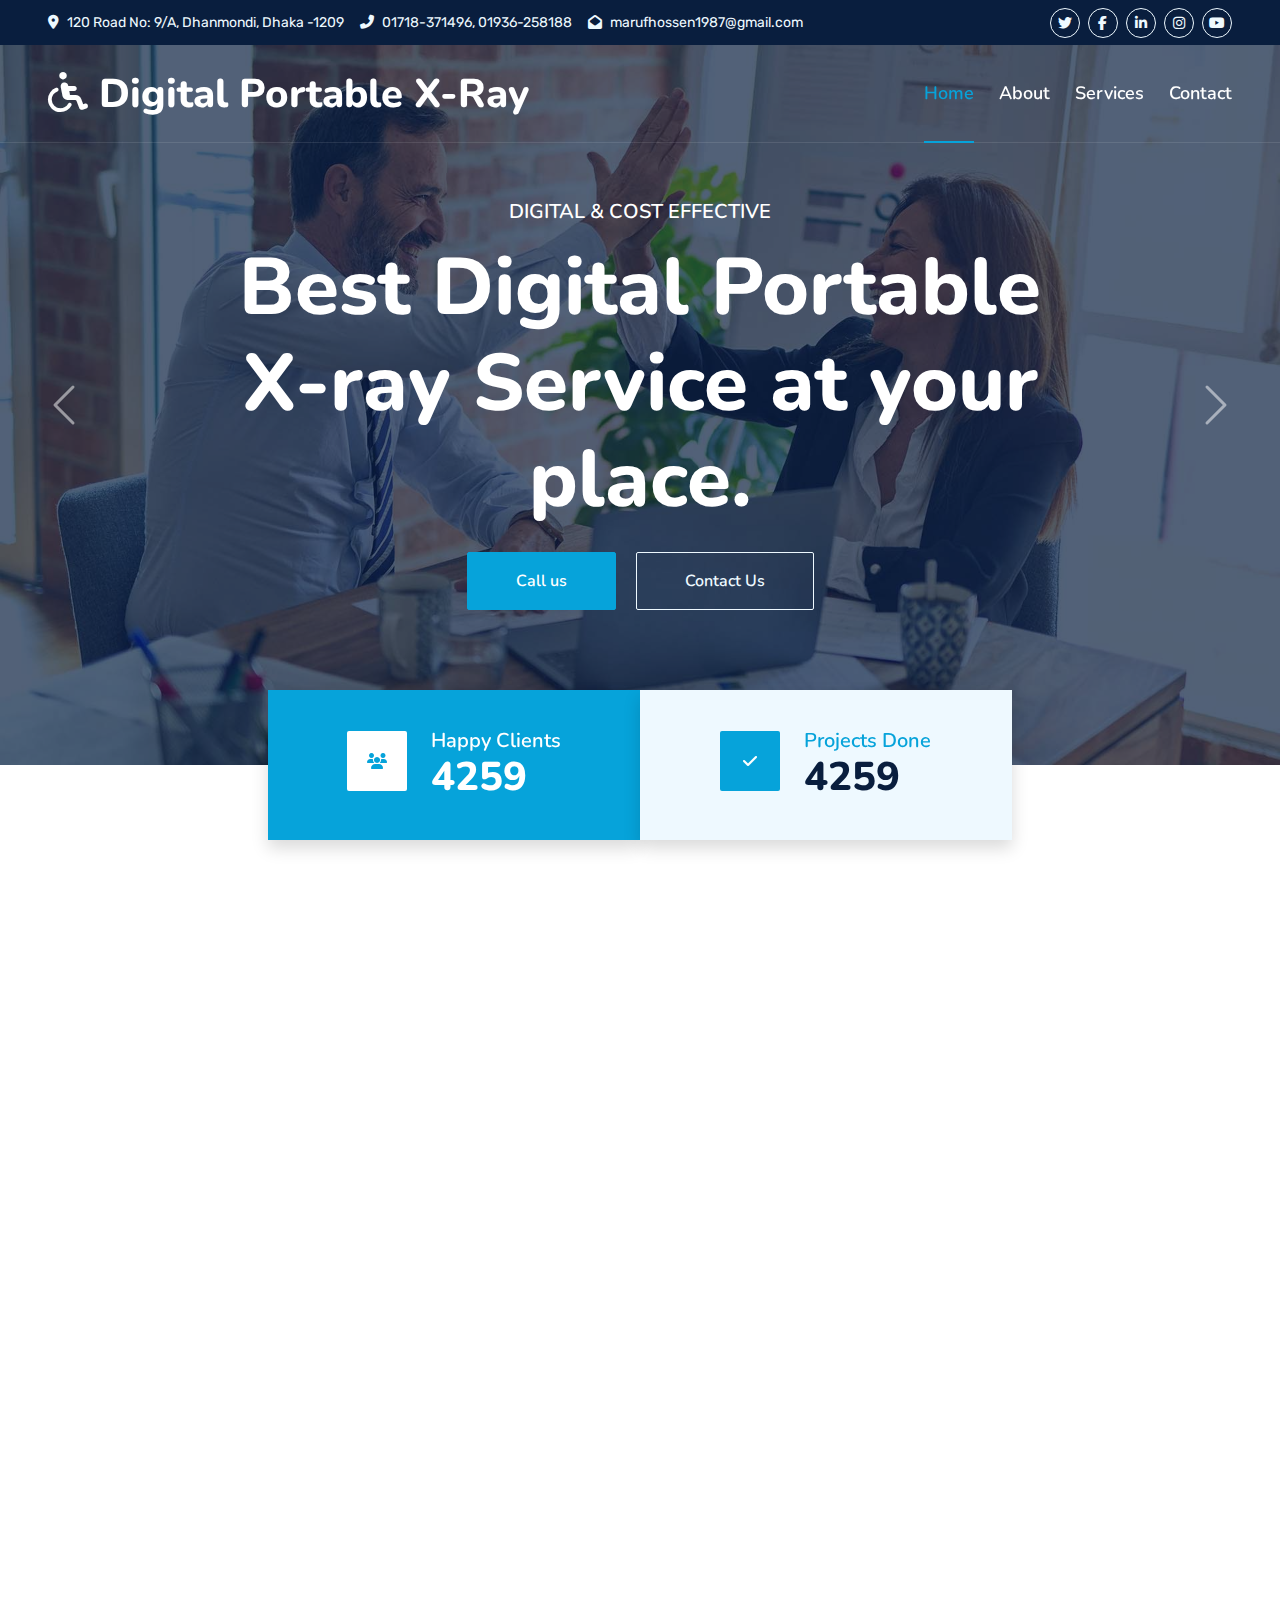
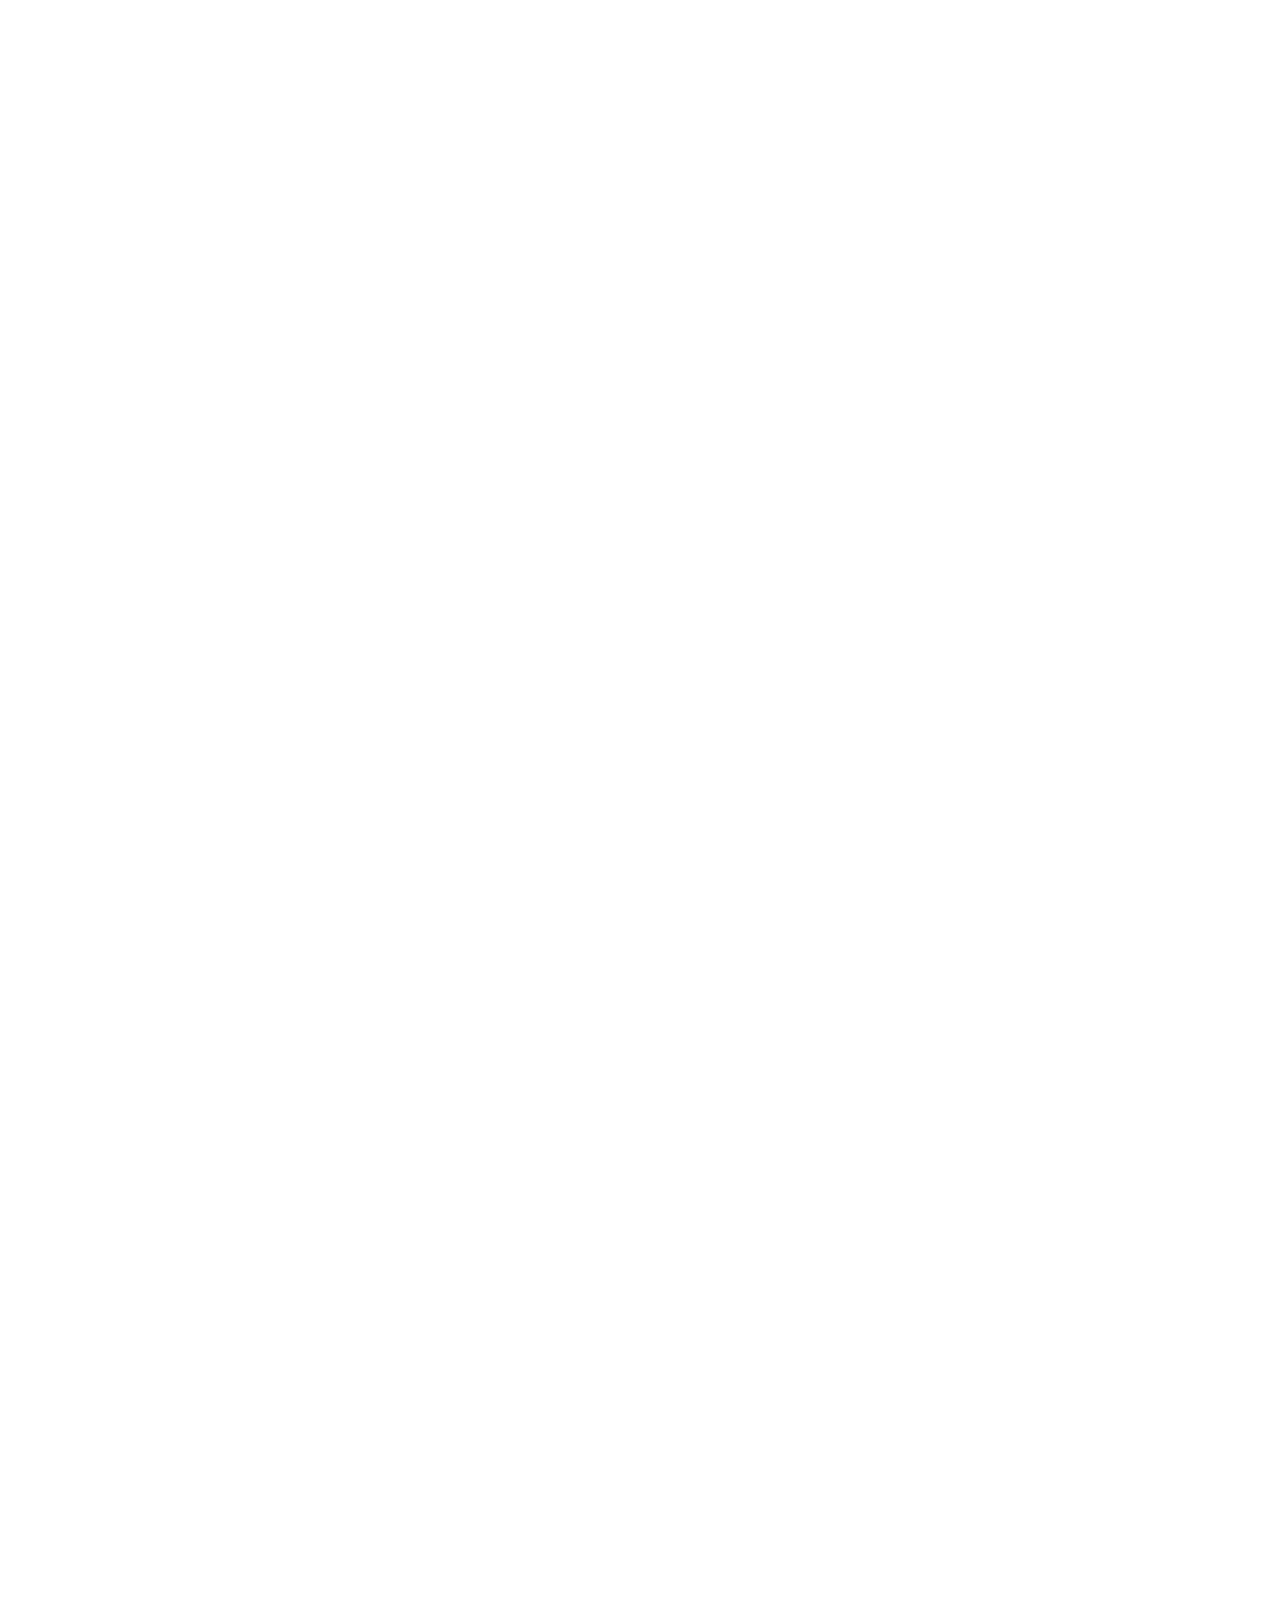
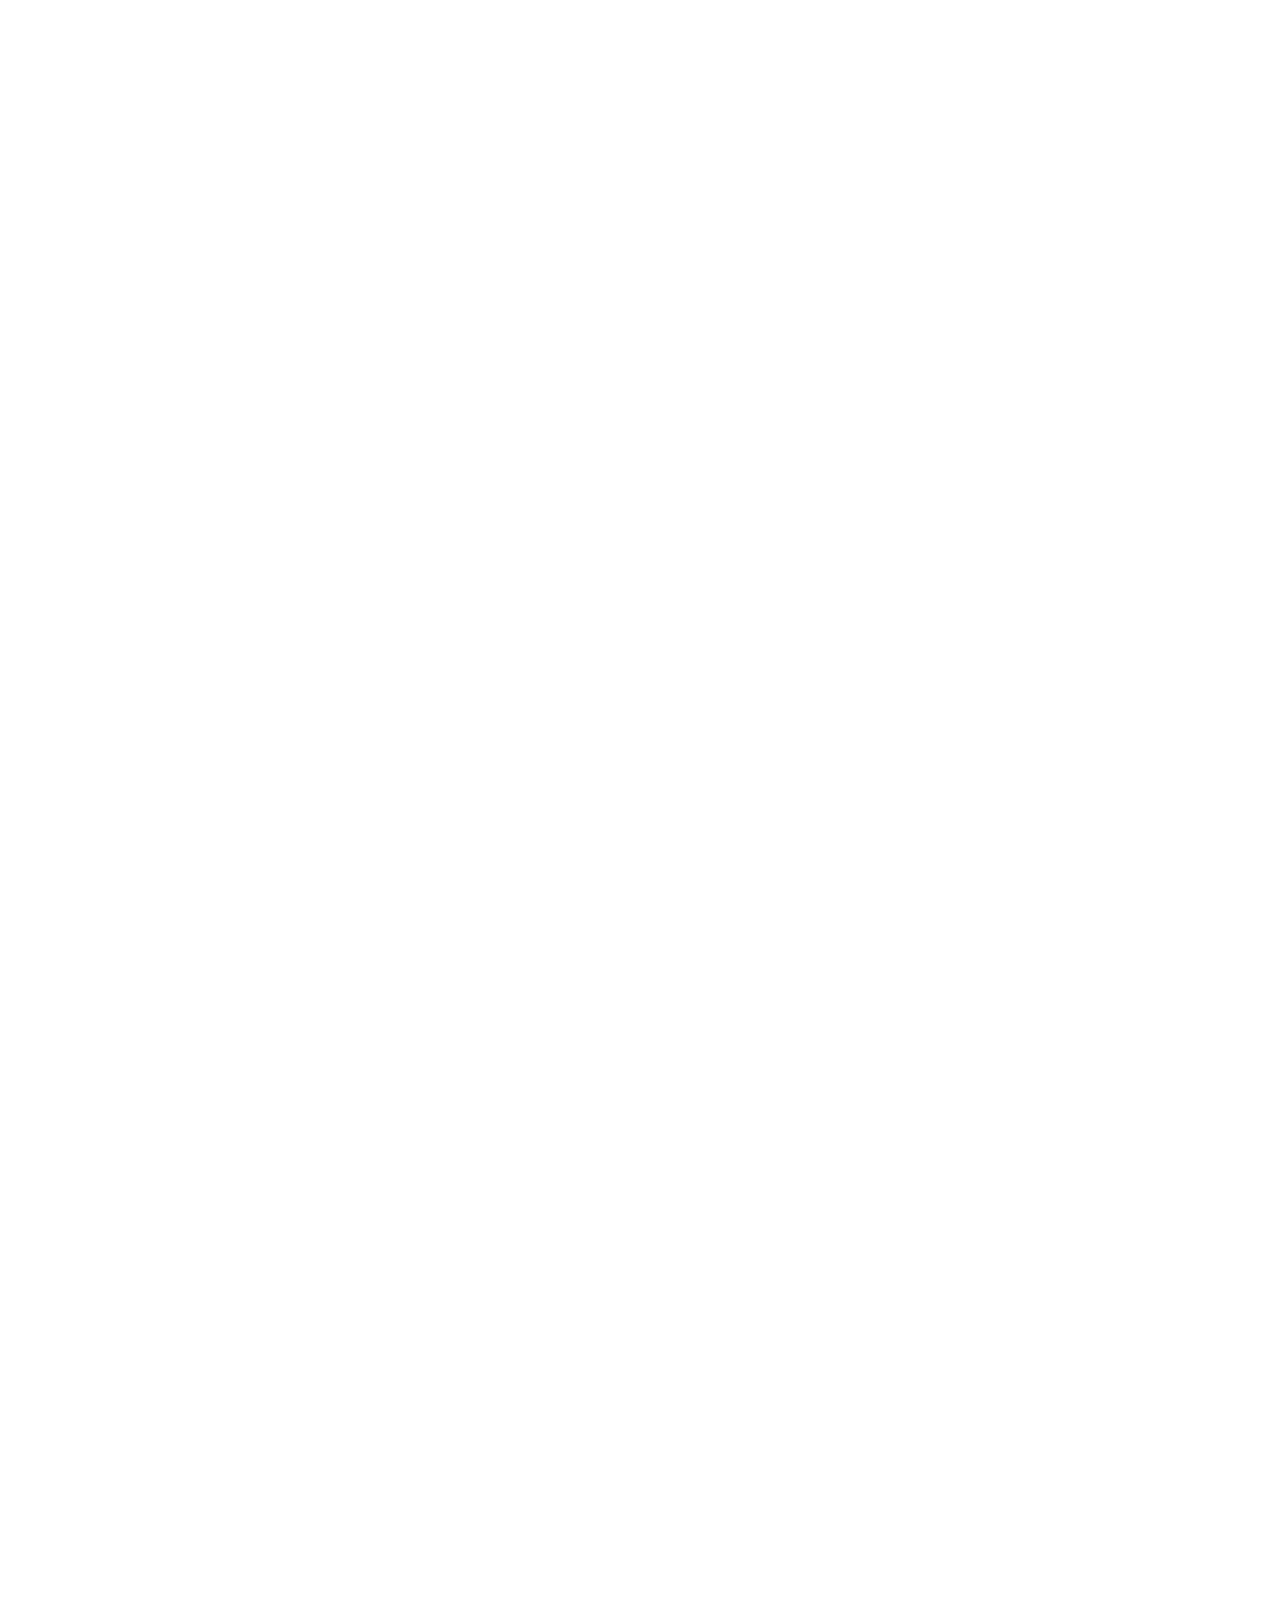
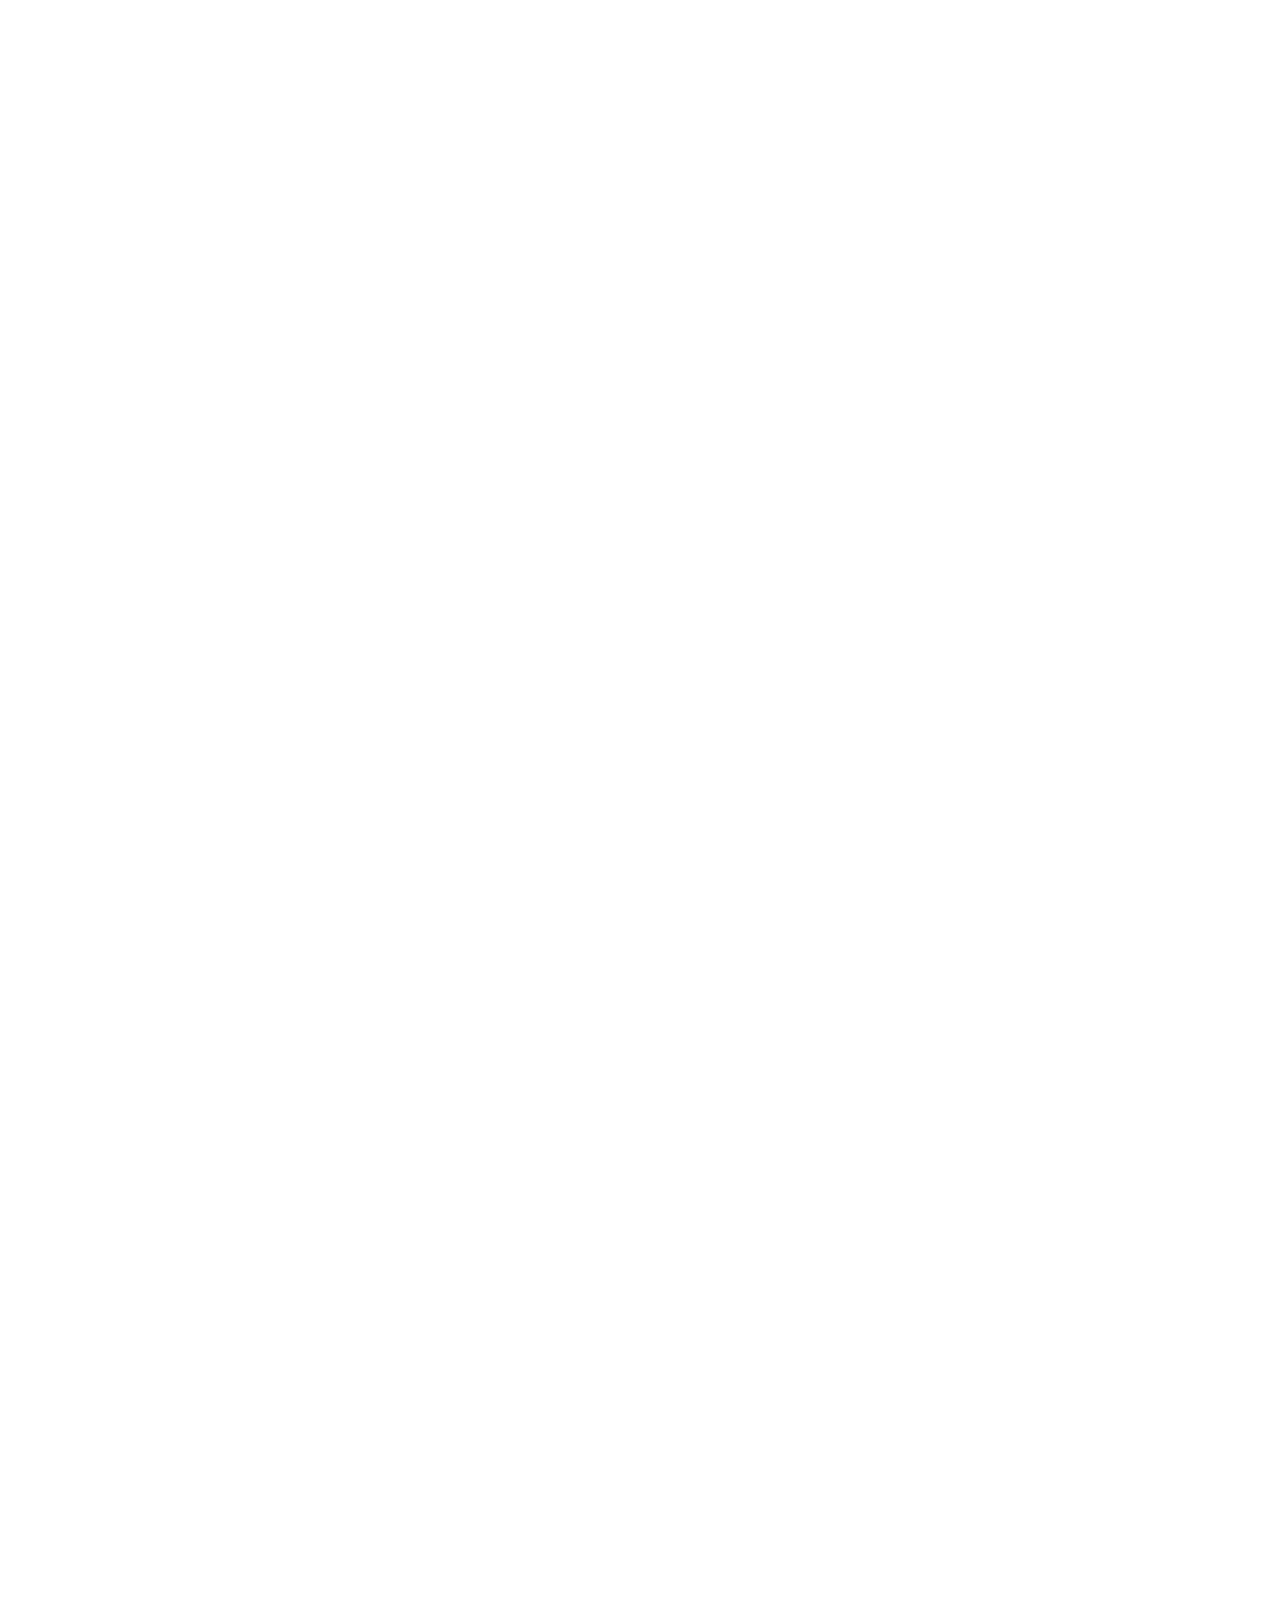
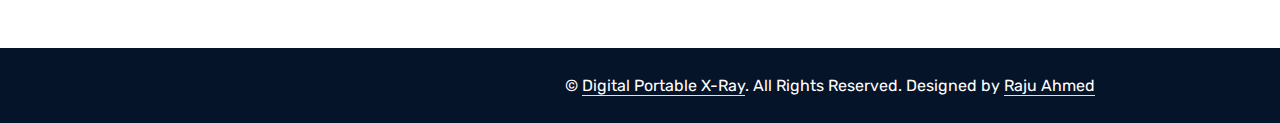
==== index.html @ fc2696f6 "home page done for first demo." ====
<!DOCTYPE html>
<html lang="en">

<head>
    <meta charset="utf-8">
    <title>Digital Portable X-Ray Service</title>
    <meta content="width=device-width, initial-scale=1.0" name="viewport">
    <meta content="keywords"
        name="Portable X-Ray, Digital Portable X-Ray, Portable x-ray dhaka, Portable X-Ray BD, Portable X-Ray Near Me, Mobile X-ray Services">
    <meta content="keywords" name="ECG Complete Home Services, X-ray Home Services, emergency x-ray service">
    <meta content="Portable X-Ray Service"
        name="We provide 24/7 all kind of x-ray, ecg and other home service at minimum cost all over dhaka including Dhaka medical college,Bangabandhu Sheikh Mujib Medical University Hospital (BSMMU) etc.">

    <!-- Favicon -->
    <link href="img/favicon.ico" rel="icon">

    <!-- Google Web Fonts -->
    <link rel="preconnect" href="https://fonts.googleapis.com">
    <link rel="preconnect" href="https://fonts.gstatic.com" crossorigin>
    <link
        href="https://fonts.googleapis.com/css2?family=Nunito:wght@400;600;700;800&family=Rubik:wght@400;500;600;700&display=swap"
        rel="stylesheet">

    <!-- Icon Font Stylesheet -->
    <link href="https://cdnjs.cloudflare.com/ajax/libs/font-awesome/6.3.0/css/all.min.css" rel="stylesheet">
    <link href="https://cdn.jsdelivr.net/npm/bootstrap-icons@1.4.1/font/bootstrap-icons.css" rel="stylesheet">

    <!-- Libraries Stylesheet -->
    <link href="lib/owlcarousel/assets/owl.carousel.min.css" rel="stylesheet">
    <link href="lib/animate/animate.min.css" rel="stylesheet">

    <!-- Customized Bootstrap Stylesheet -->
    <link href="css/bootstrap.min.css" rel="stylesheet">

    <!-- Template Stylesheet -->
    <link href="css/style.css" rel="stylesheet">
</head>

<body>
    <!-- Spinner Start -->
    <div id="spinner"
        class="show bg-white position-fixed translate-middle w-100 vh-100 top-50 start-50 d-flex align-items-center justify-content-center">
        <div class="spinner"></div>
    </div>
    <!-- Spinner End -->


    <!-- Topbar Start -->
    <div class="container-fluid bg-dark px-5 d-none d-lg-block">
        <div class="row gx-0">
            <div class="col-lg-8 text-center text-lg-start mb-2 mb-lg-0">
                <div class="d-inline-flex align-items-center" style="height: 45px;">
                    <small class="me-3 text-light"><i class="fa fa-map-marker-alt me-2"></i>120 Road No: 9/A, Dhanmondi,
                        Dhaka -1209</small>
                    <small class="me-3 text-light"><i class="fa fa-phone-alt me-2"></i>01718-371496,
                        01936-258188</small>
                    <small class="text-light"><i class="fa fa-envelope-open me-2"></i>marufhossen1987@gmail.com</small>
                </div>
            </div>
            <div class="col-lg-4 text-center text-lg-end">
                <div class="d-inline-flex align-items-center" style="height: 45px;">
                    <a class="btn btn-sm btn-outline-light btn-sm-square rounded-circle me-2" href=""><i
                            class="fab fa-twitter fw-normal"></i></a>
                    <a class="btn btn-sm btn-outline-light btn-sm-square rounded-circle me-2" href=""><i
                            class="fab fa-facebook-f fw-normal"></i></a>
                    <a class="btn btn-sm btn-outline-light btn-sm-square rounded-circle me-2" href=""><i
                            class="fab fa-linkedin-in fw-normal"></i></a>
                    <a class="btn btn-sm btn-outline-light btn-sm-square rounded-circle me-2" href=""><i
                            class="fab fa-instagram fw-normal"></i></a>
                    <a class="btn btn-sm btn-outline-light btn-sm-square rounded-circle" href=""><i
                            class="fab fa-youtube fw-normal"></i></a>
                </div>
            </div>
        </div>
    </div>
    <!-- Topbar End -->


    <!-- Navbar & Carousel Start -->
    <div class="container-fluid position-relative p-0">
        <nav class="navbar navbar-expand-lg navbar-dark px-5 py-3 py-lg-0">
            <a href="index.html" class="navbar-brand p-0">
                <h1 class="m-0"><i class="fa fa-wheelchair"></i> Digital Portable X-Ray</h1>
            </a>
            <button class="navbar-toggler" type="button" data-bs-toggle="collapse" data-bs-target="#navbarCollapse">
                <span class="fa fa-bars"></span>
            </button>
            <div class="collapse navbar-collapse" id="navbarCollapse">
                <div class="navbar-nav ms-auto py-0">
                    <a href="index.html" class="nav-item nav-link active">Home</a>
                    <a href="#" class="nav-item nav-link">About</a>
                    <a href="#" class="nav-item nav-link">Services</a>
                    <!-- <div class="nav-item dropdown">
                        <a href="#" class="nav-link dropdown-toggle" data-bs-toggle="dropdown">Blog</a>
                        <div class="dropdown-menu m-0">
                            <a href="blog.html" class="dropdown-item">Blog Grid</a>
                            <a href="detail.html" class="dropdown-item">Blog Detail</a>
                        </div>
                    </div> -->
                    <!-- <div class="nav-item dropdown">
                        <a href="#" class="nav-link dropdown-toggle" data-bs-toggle="dropdown">Pages</a>
                        <div class="dropdown-menu m-0">
                            <a href="price.html" class="dropdown-item">Pricing Plan</a>
                            <a href="feature.html" class="dropdown-item">Our features</a>
                            <a href="team.html" class="dropdown-item">Team Members</a>
                            <a href="testimonial.html" class="dropdown-item">Testimonial</a>
                            <a href="quote.html" class="dropdown-item">Free Quote</a>
                        </div>
                    </div> -->
                    <a href="#" class="nav-item nav-link">Contact</a>
                </div>
                <!-- <butaton type="button" class="btn text-primary ms-3" data-bs-toggle="modal" data-bs-target="#searchModal"><i class="fa fa-search"></i></butaton>
                <a href="https://htmlcodex.com/startup-company-website-template" class="btn btn-primary py-2 px-4 ms-3">Download Pro Version</a> -->
            </div>
        </nav>

        <div id="header-carousel" class="carousel slide carousel-fade" data-bs-ride="carousel">
            <div class="carousel-inner">
                <div class="carousel-item active">
                    <img class="w-100" src="img/carousel-1.jpg" alt="Image">
                    <div class="carousel-caption d-flex flex-column align-items-center justify-content-center">
                        <div class="p-3" style="max-width: 900px;">
                            <h5 class="text-white text-uppercase mb-3 animated slideInDown">Digital & Cost Effective
                            </h5>
                            <h1 class="display-1 text-white mb-md-4 animated zoomIn">Best Digital Portable X-ray Service
                                at your place.</h1>
                            <!-- <a href="quote.html" class="btn btn-primary py-md-3 px-md-5 me-3 animated slideInLeft">Call us</a>
                            <a href="contact.html" class="btn btn-outline-light py-md-3 px-md-5 animated slideInRight">Contact Us</a> -->
                            <a href="" class="btn btn-primary py-md-3 px-md-5 me-3 animated slideInLeft">Call us</a>
                            <a href="" class="btn btn-outline-light py-md-3 px-md-5 animated slideInRight">Contact Us</a>
                        </div>
                    </div>
                </div>
                <div class="carousel-item">
                    <img class="w-100" src="img/carousel-2.jpg" alt="Image">
                    <div class="carousel-caption d-flex flex-column align-items-center justify-content-center">
                        <div class="p-3" style="max-width: 900px;">
                            <h5 class="text-white text-uppercase mb-3 animated slideInDown">Time & Accuracy</h5>
                            <h1 class="display-1 text-white mb-md-4 animated zoomIn">We've latest machines in our lab.
                            </h1>
                            <!-- <a href="quote.html" class="btn btn-primary py-md-3 px-md-5 me-3 animated slideInLeft">Call Us</a>
                            <a href="contact.html" class="btn btn-outline-light py-md-3 px-md-5 animated slideInRight">Contact Us</a> -->
                            <a href="" class="btn btn-primary py-md-3 px-md-5 me-3 animated slideInLeft">Call Us</a>
                            <a href="" class="btn btn-outline-light py-md-3 px-md-5 animated slideInRight">Contact Us</a>
                        </div>
                    </div>
                </div>
            </div>
            <button class="carousel-control-prev" type="button" data-bs-target="#header-carousel" data-bs-slide="prev">
                <span class="carousel-control-prev-icon" aria-hidden="true"></span>
                <span class="visually-hidden">Previous</span>
            </button>
            <button class="carousel-control-next" type="button" data-bs-target="#header-carousel" data-bs-slide="next">
                <span class="carousel-control-next-icon" aria-hidden="true"></span>
                <span class="visually-hidden">Next</span>
            </button>
        </div>
    </div>
    <!-- Navbar & Carousel End -->


    <!-- Full Screen Search Start -->
    <div class="modal fade" id="searchModal" tabindex="-1">
        <div class="modal-dialog modal-fullscreen">
            <div class="modal-content" style="background: rgba(9, 30, 62, .7);">
                <div class="modal-header border-0">
                    <button type="button" class="btn bg-white btn-close" data-bs-dismiss="modal"
                        aria-label="Close"></button>
                </div>
                <div class="modal-body d-flex align-items-center justify-content-center">
                    <div class="input-group" style="max-width: 600px;">
                        <input type="text" class="form-control bg-transparent border-primary p-3"
                            placeholder="Type search keyword">
                        <button class="btn btn-primary px-4"><i class="bi bi-search"></i></button>
                    </div>
                </div>
            </div>
        </div>
    </div>
    <!-- Full Screen Search End -->


    <!-- Facts Start -->
    <div class="container-fluid facts py-5 pt-lg-0">
        <div class="container py-5 pt-lg-0">
            <div class="row gx-0">
                <div class="col-lg-2"></div>
                <div class="col-lg-4 wow zoomIn" data-wow-delay="0.1s">
                    <div class="bg-primary shadow d-flex align-items-center justify-content-center p-4"
                        style="height: 150px;">
                        <div class="bg-white d-flex align-items-center justify-content-center rounded mb-2"
                            style="width: 60px; height: 60px;">
                            <i class="fa fa-users text-primary"></i>
                        </div>
                        <div class="ps-4">
                            <h5 class="text-white mb-0">Happy Clients</h5>
                            <h1 class="text-white mb-0" data-toggle="counter-up">12345</h1>
                        </div>
                    </div>
                </div>
                <div class="col-lg-4 wow zoomIn" data-wow-delay="0.3s">
                    <div class="bg-light shadow d-flex align-items-center justify-content-center p-4"
                        style="height: 150px;">
                        <div class="bg-primary d-flex align-items-center justify-content-center rounded mb-2"
                            style="width: 60px; height: 60px;">
                            <i class="fa fa-check text-white"></i>
                        </div>
                        <div class="ps-4">
                            <h5 class="text-primary mb-0">Projects Done</h5>
                            <h1 class="mb-0" data-toggle="counter-up">12345</h1>
                        </div>
                    </div>
                </div>
                <!-- <div class="col-lg-4 wow zoomIn" data-wow-delay="0.6s">
                    <div class="bg-primary shadow d-flex align-items-center justify-content-center p-4"
                        style="height: 150px;">
                        <div class="bg-white d-flex align-items-center justify-content-center rounded mb-2"
                            style="width: 60px; height: 60px;">
                            <i class="fa fa-award text-primary"></i>
                        </div>
                        <div class="ps-4">
                            <h5 class="text-white mb-0">Win Awards</h5>
                            <h1 class="text-white mb-0" data-toggle="counter-up">12345</h1>
                        </div>
                    </div>
                </div> -->
            </div>
        </div>
    </div>
    <!-- Facts Start -->


    <!-- About Start -->
    <div class="container-fluid py-5 wow fadeInUp" data-wow-delay="0.1s">
        <div class="container py-5">
            <div class="row g-5">
                <div class="col-lg-7">
                    <div class="section-title position-relative pb-3 mb-5">
                        <h5 class="fw-bold text-primary text-uppercase">About Us</h5>
                        <h1 class="mb-0">The Best Portable X-Ray Service Provider With 10 Years of Experience</h1>
                    </div>
                    <p class="mb-4">Tempor erat elitr rebum at clita. Diam dolor diam ipsum et tempor sit. Aliqu diam
                        amet diam et eos labore. Clita erat ipsum et lorem et sit, sed stet no labore lorem sit. Sanctus
                        clita duo justo et tempor eirmod magna dolore erat amet</p>
                    <div class="row g-0 mb-3">
                        <div class="col-sm-6 wow zoomIn" data-wow-delay="0.2s">
                            <h5 class="mb-3"><i class="fa fa-check text-primary me-3"></i>Latest & Digital Machines</h5>
                            <h5 class="mb-3"><i class="fa fa-check text-primary me-3"></i>Professional & Qualified Staff
                            </h5>
                        </div>
                        <div class="col-sm-6 wow zoomIn" data-wow-delay="0.4s">
                            <h5 class="mb-3"><i class="fa fa-check text-primary me-3"></i>24/7 Support</h5>
                            <h5 class="mb-3"><i class="fa fa-check text-primary me-3"></i>Fair Prices</h5>
                        </div>
                    </div>
                    <div class="d-flex align-items-center mb-4 wow fadeIn" data-wow-delay="0.6s">
                        <div class="bg-primary d-flex align-items-center justify-content-center rounded"
                            style="width: 60px; height: 60px;">
                            <i class="fa fa-phone-alt text-white"></i>
                        </div>
                        <div class="ps-4">
                            <h5 class="mb-2">Call to ask any question</h5>
                            <h4 class="text-primary mb-0">+012 345 6789</h4>
                        </div>
                    </div>
                    <!-- <a href="quote.html" class="btn btn-primary py-3 px-5 mt-3 wow zoomIn" data-wow-delay="0.9s">Request
                        A Quote</a> -->
                </div>
                <div class="col-lg-5" style="min-height: 500px;">
                    <div class="position-relative h-100">
                        <img class="position-absolute w-100 h-100 rounded wow zoomIn" data-wow-delay="0.9s" src="img/about.jpg" style="object-fit: cover;">
                    </div>
                </div>
            </div>
        </div>
    </div>
    <!-- About End -->


    <!-- Features Start -->
    <div class="container-fluid py-5 wow fadeInUp" data-wow-delay="0.1s">
        <div class="container py-5">
            <div class="section-title text-center position-relative pb-3 mb-5 mx-auto" style="max-width: 600px;">
                <h5 class="fw-bold text-primary text-uppercase">Why Choose Us</h5>
                <h1 class="mb-0">We Are Here to Provide Portable X-Ray Service at Your Place.</h1>
            </div>
            <div class="row g-5">
                <div class="col-lg-4">
                    <div class="row g-5">
                        <div class="col-12 wow zoomIn" data-wow-delay="0.2s">
                            <div class="bg-primary rounded d-flex align-items-center justify-content-center mb-3"
                                style="width: 60px; height: 60px;">
                                <i class="fa-solid fa-microscope text-white"></i>
                            </div>
                            <h4>Own Lab</h4>
                            <p class="mb-0">Magna sea eos sit dolor, ipsum amet lorem diam dolor eos et diam dolor</p>
                        </div>
                        <div class="col-12 wow zoomIn" data-wow-delay="0.6s">
                            <div class="bg-primary rounded d-flex align-items-center justify-content-center mb-3"
                                style="width: 60px; height: 60px;">
                                <i class="fa fa-award text-white"></i>
                            </div>
                            <h4>Experience</h4>
                            <p class="mb-0">Magna sea eos sit dolor, ipsum amet lorem diam dolor eos et diam dolor</p>
                        </div>
                    </div>
                </div>
                <div class="col-lg-4  wow zoomIn" data-wow-delay="0.9s" style="min-height: 350px;">
                    <div class="position-relative h-100">
                        <img class="position-absolute w-100 h-100 rounded wow zoomIn" data-wow-delay="0.1s"
                            src="img/feature.jpg" style="object-fit: cover;">
                    </div>
                </div>
                <div class="col-lg-4">
                    <div class="row g-5">
                        <div class="col-12 wow zoomIn" data-wow-delay="0.4s">
                            <div class="bg-primary rounded d-flex align-items-center justify-content-center mb-3"
                                style="width: 60px; height: 60px;">
                                <i class="fa fa-users-cog text-white"></i>
                            </div>
                            <h4>Professional Staff</h4>
                            <p class="mb-0">Magna sea eos sit dolor, ipsum amet lorem diam dolor eos et diam dolor</p>
                        </div>
                        <div class="col-12 wow zoomIn" data-wow-delay="0.8s">
                            <div class="bg-primary rounded d-flex align-items-center justify-content-center mb-3"
                                style="width: 60px; height: 60px;">
                                <i class="fa fa-phone-alt text-white"></i>
                            </div>
                            <h4>24/7 Support</h4>
                            <p class="mb-0">Magna sea eos sit dolor, ipsum amet lorem diam dolor eos et diam dolor</p>
                        </div>
                    </div>
                </div>
            </div>
        </div>
    </div>
    <!-- Features Start -->


    <!-- Service Start -->
    <div class="container-fluid py-5 wow fadeInUp" data-wow-delay="0.1s">
        <div class="container py-5">
            <div class="section-title text-center position-relative pb-3 mb-5 mx-auto" style="max-width: 600px;">
                <h5 class="fw-bold text-primary text-uppercase">Our Services</h5>
                <h1 class="mb-0">We Porvide all Kind of X-Ray, ECG & Other Related Service All Over Dhaka.</h1>
            </div>
            <div class="row g-5">
                <div class="col-lg-4 col-md-6 wow zoomIn" data-wow-delay="0.3s">
                    <div
                        class="service-item bg-light rounded d-flex flex-column align-items-center justify-content-center text-center">
                        <div class="service-icon">
                            <i class="fa-solid fa-x-ray text-white"></i>
                        </div>
                        <h4 class="mb-3">Portable X-Ray</h4>
                        <p class="m-0">Amet justo dolor lorem kasd amet magna sea stet eos vero lorem ipsum dolore sed
                        </p>
                        <a class="btn btn-lg btn-primary rounded" href="">
                            <i class="bi bi-arrow-right"></i>
                        </a>
                    </div>
                </div>
                <div class="col-lg-4 col-md-6 wow zoomIn" data-wow-delay="0.6s">
                    <div
                        class="service-item bg-light rounded d-flex flex-column align-items-center justify-content-center text-center">
                        <div class="service-icon">
                            <i class="fa-solid fa-chart-line text-white"></i>
                        </div>
                        <h4 class="mb-3">ECG</h4>
                        <p class="m-0">Amet justo dolor lorem kasd amet magna sea stet eos vero lorem ipsum dolore sed
                        </p>
                        <a class="btn btn-lg btn-primary rounded" href="">
                            <i class="bi bi-arrow-right"></i>
                        </a>
                    </div>
                </div>
                <div class="col-lg-4 col-md-6 wow zoomIn" data-wow-delay="0.9s">
                    <div
                        class="service-item bg-light rounded d-flex flex-column align-items-center justify-content-center text-center">
                        <div class="service-icon">
                            <i class="fa-solid fa-microscope text-white"></i>
                        </div>
                        <h4 class="mb-3">Blood Test</h4>
                        <p class="m-0">Amet justo dolor lorem kasd amet magna sea stet eos vero lorem ipsum dolore sed
                        </p>
                        <a class="btn btn-lg btn-primary rounded" href="">
                            <i class="bi bi-arrow-right"></i>
                        </a>
                    </div>
                </div>
                <div class="col-lg-4 col-md-6 wow zoomIn" data-wow-delay="0.3s">
                    <div
                        class="service-item bg-light rounded d-flex flex-column align-items-center justify-content-center text-center">
                        <div class="service-icon">
                            <i class="fab fa-android text-white"></i>
                        </div>
                        <h4 class="mb-3">Test 1</h4>
                        <p class="m-0">Amet justo dolor lorem kasd amet magna sea stet eos vero lorem ipsum dolore sed
                        </p>
                        <a class="btn btn-lg btn-primary rounded" href="">
                            <i class="bi bi-arrow-right"></i>
                        </a>
                    </div>
                </div>
                <div class="col-lg-4 col-md-6 wow zoomIn" data-wow-delay="0.6s">
                    <div
                        class="service-item bg-light rounded d-flex flex-column align-items-center justify-content-center text-center">
                        <div class="service-icon">
                            <i class="fa fa-search text-white"></i>
                        </div>
                        <h4 class="mb-3">Test 2</h4>
                        <p class="m-0">Amet justo dolor lorem kasd amet magna sea stet eos vero lorem ipsum dolore sed
                        </p>
                        <a class="btn btn-lg btn-primary rounded" href="">
                            <i class="bi bi-arrow-right"></i>
                        </a>
                    </div>
                </div>
                <div class="col-lg-4 col-md-6 wow zoomIn" data-wow-delay="0.9s">
                    <div
                        class="position-relative bg-primary rounded h-100 d-flex flex-column align-items-center justify-content-center text-center p-5">
                        <h3 class="text-white mb-3">Call Us For More</h3>
                        <p class="text-white mb-3">Clita ipsum magna kasd rebum at ipsum amet dolor justo dolor est
                            magna stet eirmod</p>
                        <h2 class="text-white mb-0">01718-371496</h2>
                    </div>
                </div>
            </div>
        </div>
    </div>
    <!-- Service End -->


    <!-- Pricing Plan Start -->
    <!-- <div class="container-fluid py-5 wow fadeInUp" data-wow-delay="0.1s">
        <div class="container py-5">
            <div class="section-title text-center position-relative pb-3 mb-5 mx-auto" style="max-width: 600px;">
                <h5 class="fw-bold text-primary text-uppercase">Pricing Plans</h5>
                <h1 class="mb-0">We are Offering Competitive Prices for Our Clients</h1>
            </div>
            <div class="row g-0">
                <div class="col-lg-4 wow slideInUp" data-wow-delay="0.6s">
                    <div class="bg-light rounded">
                        <div class="border-bottom py-4 px-5 mb-4">
                            <h4 class="text-primary mb-1">Basic Plan</h4>
                            <small class="text-uppercase">For Small Size Business</small>
                        </div>
                        <div class="p-5 pt-0">
                            <h1 class="display-5 mb-3">
                                <small class="align-top"
                                    style="font-size: 22px; line-height: 45px;">$</small>49.00<small
                                    class="align-bottom" style="font-size: 16px; line-height: 40px;">/ Month</small>
                            </h1>
                            <div class="d-flex justify-content-between mb-3"><span>HTML5 & CSS3</span><i
                                    class="fa fa-check text-primary pt-1"></i></div>
                            <div class="d-flex justify-content-between mb-3"><span>Bootstrap v5</span><i
                                    class="fa fa-check text-primary pt-1"></i></div>
                            <div class="d-flex justify-content-between mb-3"><span>Responsive Layout</span><i
                                    class="fa fa-times text-danger pt-1"></i></div>
                            <div class="d-flex justify-content-between mb-2"><span>Cross-browser Support</span><i
                                    class="fa fa-times text-danger pt-1"></i></div>
                            <a href="" class="btn btn-primary py-2 px-4 mt-4">Order Now</a>
                        </div>
                    </div>
                </div>
                <div class="col-lg-4 wow slideInUp" data-wow-delay="0.3s">
                    <div class="bg-white rounded shadow position-relative" style="z-index: 1;">
                        <div class="border-bottom py-4 px-5 mb-4">
                            <h4 class="text-primary mb-1">Standard Plan</h4>
                            <small class="text-uppercase">For Medium Size Business</small>
                        </div>
                        <div class="p-5 pt-0">
                            <h1 class="display-5 mb-3">
                                <small class="align-top"
                                    style="font-size: 22px; line-height: 45px;">$</small>99.00<small
                                    class="align-bottom" style="font-size: 16px; line-height: 40px;">/ Month</small>
                            </h1>
                            <div class="d-flex justify-content-between mb-3"><span>HTML5 & CSS3</span><i
                                    class="fa fa-check text-primary pt-1"></i></div>
                            <div class="d-flex justify-content-between mb-3"><span>Bootstrap v5</span><i
                                    class="fa fa-check text-primary pt-1"></i></div>
                            <div class="d-flex justify-content-between mb-3"><span>Responsive Layout</span><i
                                    class="fa fa-check text-primary pt-1"></i></div>
                            <div class="d-flex justify-content-between mb-2"><span>Cross-browser Support</span><i
                                    class="fa fa-times text-danger pt-1"></i></div>
                            <a href="" class="btn btn-primary py-2 px-4 mt-4">Order Now</a>
                        </div>
                    </div>
                </div>
                <div class="col-lg-4 wow slideInUp" data-wow-delay="0.9s">
                    <div class="bg-light rounded">
                        <div class="border-bottom py-4 px-5 mb-4">
                            <h4 class="text-primary mb-1">Advanced Plan</h4>
                            <small class="text-uppercase">For Large Size Business</small>
                        </div>
                        <div class="p-5 pt-0">
                            <h1 class="display-5 mb-3">
                                <small class="align-top"
                                    style="font-size: 22px; line-height: 45px;">$</small>149.00<small
                                    class="align-bottom" style="font-size: 16px; line-height: 40px;">/ Month</small>
                            </h1>
                            <div class="d-flex justify-content-between mb-3"><span>HTML5 & CSS3</span><i
                                    class="fa fa-check text-primary pt-1"></i></div>
                            <div class="d-flex justify-content-between mb-3"><span>Bootstrap v5</span><i
                                    class="fa fa-check text-primary pt-1"></i></div>
                            <div class="d-flex justify-content-between mb-3"><span>Responsive Layout</span><i
                                    class="fa fa-check text-primary pt-1"></i></div>
                            <div class="d-flex justify-content-between mb-2"><span>Cross-browser Support</span><i
                                    class="fa fa-check text-primary pt-1"></i></div>
                            <a href="" class="btn btn-primary py-2 px-4 mt-4">Order Now</a>
                        </div>
                    </div>
                </div>
            </div>
        </div>
    </div> -->
    <!-- Pricing Plan End -->


    <!-- Quote Start -->
    <div class="container-fluid py-5 wow fadeInUp" data-wow-delay="0.1s">
        <div class="container py-5">
            <div class="row g-5">
                <div class="col-lg-7">
                    <div class="section-title position-relative pb-3 mb-5">
                        <h5 class="fw-bold text-primary text-uppercase">Request A Quote</h5>
                        <h1 class="mb-0">Need A Free Quote? Please Feel Free to Contact Us</h1>
                    </div>
                    <div class="row gx-3">
                        <div class="col-sm-6 wow zoomIn" data-wow-delay="0.2s">
                            <h5 class="mb-4"><i class="fa fa-reply text-primary me-3"></i>Reply within 24 hours</h5>
                        </div>
                        <div class="col-sm-6 wow zoomIn" data-wow-delay="0.4s">
                            <h5 class="mb-4"><i class="fa fa-phone-alt text-primary me-3"></i>24 hrs telephone support
                            </h5>
                        </div>
                    </div>
                    <p class="mb-4">Eirmod sed tempor lorem ut dolores. Aliquyam sit sadipscing kasd ipsum. Dolor ea et
                        dolore et at sea ea at dolor, justo ipsum duo rebum sea invidunt voluptua. Eos vero eos vero ea
                        et dolore eirmod et. Dolores diam duo invidunt lorem. Elitr ut dolores magna sit. Sea dolore
                        sanctus sed et. Takimata takimata sanctus sed.</p>
                    <div class="d-flex align-items-center mt-2 wow zoomIn" data-wow-delay="0.6s">
                        <div class="bg-primary d-flex align-items-center justify-content-center rounded"
                            style="width: 60px; height: 60px;">
                            <i class="fa fa-phone-alt text-white"></i>
                        </div>
                        <div class="ps-4">
                            <h5 class="mb-2">Call to ask any question</h5>
                            <h4 class="text-primary mb-0">01718-371496</h4>
                        </div>
                    </div>
                </div>
                <div class="col-lg-5">
                    <div class="bg-primary rounded h-100 d-flex align-items-center p-5 wow zoomIn"
                        data-wow-delay="0.9s">
                        <form>
                            <div class="row g-3">
                                <div class="col-xl-12">
                                    <input type="text" class="form-control bg-light border-0" placeholder="Your Name"
                                        style="height: 55px;">
                                </div>
                                <div class="col-12">
                                    <input type="email" class="form-control bg-light border-0" placeholder="Your Email"
                                        style="height: 55px;">
                                </div>
                                <div class="col-12">
                                    <select class="form-select bg-light border-0" style="height: 55px;">
                                        <option selected>Select A Service</option>
                                        <option value="1">Service 1</option>
                                        <option value="2">Service 2</option>
                                        <option value="3">Service 3</option>
                                    </select>
                                </div>
                                <div class="col-12">
                                    <textarea class="form-control bg-light border-0" rows="3"
                                        placeholder="Message"></textarea>
                                </div>
                                <div class="col-12">
                                    <button class="btn btn-dark w-100 py-3" type="submit">Request A Quote</button>
                                </div>
                            </div>
                        </form>
                    </div>
                </div>
            </div>
        </div>
    </div>
    <!-- Quote End -->


    <!-- Testimonial Start -->
    <div class="container-fluid py-5 wow fadeInUp" data-wow-delay="0.1s">
        <div class="container py-5">
            <div class="section-title text-center position-relative pb-3 mb-4 mx-auto" style="max-width: 600px;">
                <h5 class="fw-bold text-primary text-uppercase">Testimonial</h5>
                <h1 class="mb-0">What Our Clients Say About Our Digital Services</h1>
            </div>
            <div class="owl-carousel testimonial-carousel wow fadeInUp" data-wow-delay="0.6s">
                <div class="testimonial-item bg-light my-4">
                    <div class="d-flex align-items-center border-bottom pt-5 pb-4 px-5">
                        <img class="img-fluid rounded" src="img/testimonial-1.jpg" style="width: 60px; height: 60px;">
                        <div class="ps-4">
                            <h4 class="text-primary mb-1">Client Name</h4>
                            <small class="text-uppercase">Profession</small>
                        </div>
                    </div>
                    <div class="pt-4 pb-5 px-5">
                        Dolor et eos labore, stet justo sed est sed. Diam sed sed dolor stet amet eirmod eos labore diam
                    </div>
                </div>
                <div class="testimonial-item bg-light my-4">
                    <div class="d-flex align-items-center border-bottom pt-5 pb-4 px-5">
                        <img class="img-fluid rounded" src="img/testimonial-2.jpg" style="width: 60px; height: 60px;">
                        <div class="ps-4">
                            <h4 class="text-primary mb-1">Client Name</h4>
                            <small class="text-uppercase">Profession</small>
                        </div>
                    </div>
                    <div class="pt-4 pb-5 px-5">
                        Dolor et eos labore, stet justo sed est sed. Diam sed sed dolor stet amet eirmod eos labore diam
                    </div>
                </div>
                <div class="testimonial-item bg-light my-4">
                    <div class="d-flex align-items-center border-bottom pt-5 pb-4 px-5">
                        <img class="img-fluid rounded" src="img/testimonial-3.jpg" style="width: 60px; height: 60px;">
                        <div class="ps-4">
                            <h4 class="text-primary mb-1">Client Name</h4>
                            <small class="text-uppercase">Profession</small>
                        </div>
                    </div>
                    <div class="pt-4 pb-5 px-5">
                        Dolor et eos labore, stet justo sed est sed. Diam sed sed dolor stet amet eirmod eos labore diam
                    </div>
                </div>
                <div class="testimonial-item bg-light my-4">
                    <div class="d-flex align-items-center border-bottom pt-5 pb-4 px-5">
                        <img class="img-fluid rounded" src="img/testimonial-4.jpg" style="width: 60px; height: 60px;">
                        <div class="ps-4">
                            <h4 class="text-primary mb-1">Client Name</h4>
                            <small class="text-uppercase">Profession</small>
                        </div>
                    </div>
                    <div class="pt-4 pb-5 px-5">
                        Dolor et eos labore, stet justo sed est sed. Diam sed sed dolor stet amet eirmod eos labore diam
                    </div>
                </div>
            </div>
        </div>
    </div>
    <!-- Testimonial End -->


    <!-- Team Start -->
    <div class="container-fluid py-5 wow fadeInUp" data-wow-delay="0.1s">
        <div class="container py-5">
            <div class="section-title text-center position-relative pb-3 mb-5 mx-auto" style="max-width: 600px;">
                <h5 class="fw-bold text-primary text-uppercase">Team Members</h5>
                <h1 class="mb-0">Professional Stuffs Ready to Help Your Business</h1>
            </div>
            <div class="row g-5">
                <div class="col-lg-4 wow slideInUp" data-wow-delay="0.3s">
                    <div class="team-item bg-light rounded overflow-hidden">
                        <div class="team-img position-relative overflow-hidden">
                            <img class="img-fluid w-100" src="img/team-1.jpg" alt="">
                            <div class="team-social">
                                <a class="btn btn-lg btn-primary btn-lg-square rounded" href=""><i
                                        class="fab fa-twitter fw-normal"></i></a>
                                <a class="btn btn-lg btn-primary btn-lg-square rounded" href=""><i
                                        class="fab fa-facebook-f fw-normal"></i></a>
                                <a class="btn btn-lg btn-primary btn-lg-square rounded" href=""><i
                                        class="fab fa-instagram fw-normal"></i></a>
                                <a class="btn btn-lg btn-primary btn-lg-square rounded" href=""><i
                                        class="fab fa-linkedin-in fw-normal"></i></a>
                            </div>
                        </div>
                        <div class="text-center py-4">
                            <h4 class="text-primary">Full Name</h4>
                            <p class="text-uppercase m-0">Designation</p>
                        </div>
                    </div>
                </div>
                <div class="col-lg-4 wow slideInUp" data-wow-delay="0.6s">
                    <div class="team-item bg-light rounded overflow-hidden">
                        <div class="team-img position-relative overflow-hidden">
                            <img class="img-fluid w-100" src="img/team-2.jpg" alt="">
                            <div class="team-social">
                                <a class="btn btn-lg btn-primary btn-lg-square rounded" href=""><i
                                        class="fab fa-twitter fw-normal"></i></a>
                                <a class="btn btn-lg btn-primary btn-lg-square rounded" href=""><i
                                        class="fab fa-facebook-f fw-normal"></i></a>
                                <a class="btn btn-lg btn-primary btn-lg-square rounded" href=""><i
                                        class="fab fa-instagram fw-normal"></i></a>
                                <a class="btn btn-lg btn-primary btn-lg-square rounded" href=""><i
                                        class="fab fa-linkedin-in fw-normal"></i></a>
                            </div>
                        </div>
                        <div class="text-center py-4">
                            <h4 class="text-primary">Full Name</h4>
                            <p class="text-uppercase m-0">Designation</p>
                        </div>
                    </div>
                </div>
                <div class="col-lg-4 wow slideInUp" data-wow-delay="0.9s">
                    <div class="team-item bg-light rounded overflow-hidden">
                        <div class="team-img position-relative overflow-hidden">
                            <img class="img-fluid w-100" src="img/team-3.jpg" alt="">
                            <div class="team-social">
                                <a class="btn btn-lg btn-primary btn-lg-square rounded" href=""><i
                                        class="fab fa-twitter fw-normal"></i></a>
                                <a class="btn btn-lg btn-primary btn-lg-square rounded" href=""><i
                                        class="fab fa-facebook-f fw-normal"></i></a>
                                <a class="btn btn-lg btn-primary btn-lg-square rounded" href=""><i
                                        class="fab fa-instagram fw-normal"></i></a>
                                <a class="btn btn-lg btn-primary btn-lg-square rounded" href=""><i
                                        class="fab fa-linkedin-in fw-normal"></i></a>
                            </div>
                        </div>
                        <div class="text-center py-4">
                            <h4 class="text-primary">Full Name</h4>
                            <p class="text-uppercase m-0">Designation</p>
                        </div>
                    </div>
                </div>
            </div>
        </div>
    </div>
    <!-- Team End -->


    <!-- Blog Start -->
    <!-- <div class="container-fluid py-5 wow fadeInUp" data-wow-delay="0.1s">
        <div class="container py-5">
            <div class="section-title text-center position-relative pb-3 mb-5 mx-auto" style="max-width: 600px;">
                <h5 class="fw-bold text-primary text-uppercase">Latest Blog</h5>
                <h1 class="mb-0">Read The Latest Articles from Our Blog Post</h1>
            </div>
            <div class="row g-5">
                <div class="col-lg-4 wow slideInUp" data-wow-delay="0.3s">
                    <div class="blog-item bg-light rounded overflow-hidden">
                        <div class="blog-img position-relative overflow-hidden">
                            <img class="img-fluid" src="img/blog-1.jpg" alt="">
                            <a class="position-absolute top-0 start-0 bg-primary text-white rounded-end mt-5 py-2 px-4"
                                href="">Web Design</a>
                        </div>
                        <div class="p-4">
                            <div class="d-flex mb-3">
                                <small class="me-3"><i class="far fa-user text-primary me-2"></i>John Doe</small>
                                <small><i class="far fa-calendar-alt text-primary me-2"></i>01 Jan, 2045</small>
                            </div>
                            <h4 class="mb-3">How to build a website</h4>
                            <p>Dolor et eos labore stet justo sed est sed sed sed dolor stet amet</p>
                            <a class="text-uppercase" href="">Read More <i class="bi bi-arrow-right"></i></a>
                        </div>
                    </div>
                </div>
                <div class="col-lg-4 wow slideInUp" data-wow-delay="0.6s">
                    <div class="blog-item bg-light rounded overflow-hidden">
                        <div class="blog-img position-relative overflow-hidden">
                            <img class="img-fluid" src="img/blog-2.jpg" alt="">
                            <a class="position-absolute top-0 start-0 bg-primary text-white rounded-end mt-5 py-2 px-4"
                                href="">Web Design</a>
                        </div>
                        <div class="p-4">
                            <div class="d-flex mb-3">
                                <small class="me-3"><i class="far fa-user text-primary me-2"></i>John Doe</small>
                                <small><i class="far fa-calendar-alt text-primary me-2"></i>01 Jan, 2045</small>
                            </div>
                            <h4 class="mb-3">How to build a website</h4>
                            <p>Dolor et eos labore stet justo sed est sed sed sed dolor stet amet</p>
                            <a class="text-uppercase" href="">Read More <i class="bi bi-arrow-right"></i></a>
                        </div>
                    </div>
                </div>
                <div class="col-lg-4 wow slideInUp" data-wow-delay="0.9s">
                    <div class="blog-item bg-light rounded overflow-hidden">
                        <div class="blog-img position-relative overflow-hidden">
                            <img class="img-fluid" src="img/blog-3.jpg" alt="">
                            <a class="position-absolute top-0 start-0 bg-primary text-white rounded-end mt-5 py-2 px-4"
                                href="">Web Design</a>
                        </div>
                        <div class="p-4">
                            <div class="d-flex mb-3">
                                <small class="me-3"><i class="far fa-user text-primary me-2"></i>John Doe</small>
                                <small><i class="far fa-calendar-alt text-primary me-2"></i>01 Jan, 2045</small>
                            </div>
                            <h4 class="mb-3">How to build a website</h4>
                            <p>Dolor et eos labore stet justo sed est sed sed sed dolor stet amet</p>
                            <a class="text-uppercase" href="">Read More <i class="bi bi-arrow-right"></i></a>
                        </div>
                    </div>
                </div>
            </div>
        </div>
    </div> -->
    <!-- Blog Start -->


    <!-- Vendor Start -->
    <div class="container-fluid py-5 wow fadeInUp" data-wow-delay="0.1s">
        <div class="container py-5 mb-5">
            <div class="bg-white">
                <div class="owl-carousel vendor-carousel">
                    <img src="img/vendor-1.jpg" alt="">
                    <img src="img/vendor-2.jpg" alt="">
                    <img src="img/vendor-3.jpg" alt="">
                    <img src="img/vendor-4.jpg" alt="">
                    <img src="img/vendor-5.jpg" alt="">
                    <img src="img/vendor-6.jpg" alt="">
                    <img src="img/vendor-7.jpg" alt="">
                    <img src="img/vendor-8.jpg" alt="">
                    <img src="img/vendor-9.jpg" alt="">
                </div>
            </div>
        </div>
    </div>
    <!-- Vendor End -->


    <!-- Footer Start -->
    <div class="container-fluid bg-dark text-light mt-5 wow fadeInUp" data-wow-delay="0.1s">
        <div class="container">
            <div class="row gx-5">
                <div class="col-lg-4 col-md-6 footer-about">
                    <div
                        class="d-flex flex-column align-items-center justify-content-center text-center h-100 bg-primary p-4">
                        <a href="index.html" class="navbar-brand ">
                            <h1 class="m-0 text-white"><i class="fa fa-wheelchair"></i>Digital Portable X-Ray</h1>
                        </a>
                        <p class="mt-3 mb-4">We provide 24/7 all kind of x-ray, ecg and other home service at minimum
                            cost all over dhaka including Dhaka medical college,Bangabandhu Sheikh Mujib Medical
                            University Hospital (BSMMU) etc.</p>
                        <form action="#">
                            <div class="input-group">
                                <input type="text" class="form-control border-white p-3" placeholder="Your Email">
                                <button class="btn btn-dark">Sign Up</button>
                            </div>
                        </form>
                    </div>
                </div>
                <div class="col-lg-8 col-md-6">
                    <div class="row gx-5">
                        <div class="col-lg-4 col-md-12 pt-5 mb-5">
                            <div class="section-title section-title-sm position-relative pb-3 mb-4">
                                <h3 class="text-light mb-0">Get In Touch</h3>
                            </div>
                            <div class="d-flex mb-2">
                                <i class="bi bi-geo-alt text-primary me-2"></i>
                                <p class="mb-0">120 Road No: 9/A, Dhanmondi, Dhaka -1209</p>
                            </div>
                            <div class="d-flex mb-2">
                                <i class="bi bi-envelope-open text-primary me-2"></i>
                                <p class="mb-0">marufhossen1987@gmail.com</p>
                            </div>
                            <div class="d-flex mb-1">
                                <i class="bi bi-telephone text-primary me-2"></i>
                                <p class="mb-0">01718-371496</p>
                            </div>
                            <div class="d-flex mb-1">
                                <i class="bi bi-telephone text-primary me-2"></i>
                                <p class="mb-0">01936-258188</p>
                            </div>
                            <div class="d-flex mt-4">
                                <a class="btn btn-primary btn-square me-2" href="#"><i class="fab fa-twitter fw-normal"></i></a>
                                <a class="btn btn-primary btn-square me-2" href="#"><i class="fab fa-facebook-f fw-normal"></i></a>
                                <a class="btn btn-primary btn-square me-2" href="#"><i class="fab fa-linkedin-in fw-normal"></i></a>
                                <a class="btn btn-primary btn-square" href="#"><i class="fab fa-instagram fw-normal"></i></a>
                            </div>
                        </div>
                        <div class="col-lg-4 col-md-12 pt-0 pt-lg-5 mb-5">
                            <div class="section-title section-title-sm position-relative pb-3 mb-4">
                                <h3 class="text-light mb-0">Quick Links</h3>
                            </div>
                            <div class="link-animated d-flex flex-column justify-content-start">
                                <a class="text-light mb-2" href="#"><i class="bi bi-arrow-right text-primary me-2"></i>Home</a>
                                <a class="text-light mb-2" href="#"><i class="bi bi-arrow-right text-primary me-2"></i>About Us</a>
                                <a class="text-light mb-2" href="#"><i class="bi bi-arrow-right text-primary me-2"></i>Our Services</a>
                                <a class="text-light mb-2" href="#"><i class="bi bi-arrow-right text-primary me-2"></i>Meet The Team</a>
                                <a class="text-light mb-2" href="#"><i class="bi bi-arrow-right text-primary me-2"></i>Latest Blog</a>
                                <a class="text-light" href="#"><i class="bi bi-arrow-right text-primary me-2"></i>Contact Us</a>
                            </div>
                        </div>
                        <div class="col-lg-4 col-md-12 pt-0 pt-lg-5 mb-5">
                            <div class="section-title section-title-sm position-relative pb-3 mb-4">
                                <h3 class="text-light mb-0">Popular Links</h3>
                            </div>
                            <div class="link-animated d-flex flex-column justify-content-start">
                                <a class="text-light mb-2" href="#"><i class="bi bi-arrow-right text-primary me-2"></i>Home</a>
                                <a class="text-light mb-2" href="#"><i class="bi bi-arrow-right text-primary me-2"></i>About Us</a>
                                <a class="text-light mb-2" href="#"><i class="bi bi-arrow-right text-primary me-2"></i>Our Services</a>
                                <a class="text-light mb-2" href="#"><i class="bi bi-arrow-right text-primary me-2"></i>Meet The Team</a>
                                <a class="text-light mb-2" href="#"><i class="bi bi-arrow-right text-primary me-2"></i>Latest Blog</a>
                                <a class="text-light" href="#"><i class="bi bi-arrow-right text-primary me-2"></i>Contact Us</a>
                            </div>
                        </div>
                    </div>
                </div>
            </div>
        </div>
    </div>
    <div class="container-fluid text-white" style="background: #061429;">
        <div class="container text-center">
            <div class="row justify-content-end">
                <div class="col-lg-8 col-md-6">
                    <div class="d-flex align-items-center justify-content-center" style="height: 75px;">
                        <p class="mb-0">&copy; <a class="text-white border-bottom" href="#">Digital Portable X-Ray</a>.
                            All Rights Reserved.
                            
                            Designed by <a class="text-white border-bottom" target="_blank"
                                href="https://rajuahmed.azurewebsites.net/">Raju Ahmed</a>
                        </p>
                    </div>
                </div>
            </div>
        </div>
    </div>
    <!-- Footer End -->


    <!-- Back to Top -->
    <a href="#" class="btn btn-lg btn-primary btn-lg-square rounded back-to-top"><i class="bi bi-arrow-up"></i></a>


    <!-- JavaScript Libraries -->
    <script src="https://code.jquery.com/jquery-3.4.1.min.js"></script>
    <script src="https://cdn.jsdelivr.net/npm/bootstrap@5.0.0/dist/js/bootstrap.bundle.min.js"></script>
    <script src="lib/wow/wow.min.js"></script>
    <script src="lib/easing/easing.min.js"></script>
    <script src="lib/waypoints/waypoints.min.js"></script>
    <script src="lib/counterup/counterup.min.js"></script>
    <script src="lib/owlcarousel/owl.carousel.min.js"></script>

    <!-- Template Javascript -->
    <script src="js/main.js"></script>
</body>

</html>
---- css/style.css ----
/********** Template CSS **********/
:root {
    --primary: #06A3DA;
    --secondary: #34AD54;
    --light: #EEF9FF;
    --dark: #091E3E;
}


/*** Spinner ***/
.spinner {
    width: 40px;
    height: 40px;
    background: var(--primary);
    margin: 100px auto;
    -webkit-animation: sk-rotateplane 1.2s infinite ease-in-out;
    animation: sk-rotateplane 1.2s infinite ease-in-out;
}

@-webkit-keyframes sk-rotateplane {
    0% {
        -webkit-transform: perspective(120px)
    }
    50% {
        -webkit-transform: perspective(120px) rotateY(180deg)
    }
    100% {
        -webkit-transform: perspective(120px) rotateY(180deg) rotateX(180deg)
    }
}

@keyframes sk-rotateplane {
    0% {
        transform: perspective(120px) rotateX(0deg) rotateY(0deg);
        -webkit-transform: perspective(120px) rotateX(0deg) rotateY(0deg)
    }
    50% {
        transform: perspective(120px) rotateX(-180.1deg) rotateY(0deg);
        -webkit-transform: perspective(120px) rotateX(-180.1deg) rotateY(0deg)
    }
    100% {
        transform: perspective(120px) rotateX(-180deg) rotateY(-179.9deg);
        -webkit-transform: perspective(120px) rotateX(-180deg) rotateY(-179.9deg);
    }
}

#spinner {
    opacity: 0;
    visibility: hidden;
    transition: opacity .5s ease-out, visibility 0s linear .5s;
    z-index: 99999;
}

#spinner.show {
    transition: opacity .5s ease-out, visibility 0s linear 0s;
    visibility: visible;
    opacity: 1;
}


/*** Heading ***/
h1,
h2,
.fw-bold {
    font-weight: 800 !important;
}

h3,
h4,
.fw-semi-bold {
    font-weight: 700 !important;
}

h5,
h6,
.fw-medium {
    font-weight: 600 !important;
}


/*** Button ***/
.btn {
    font-family: 'Nunito', sans-serif;
    font-weight: 600;
    transition: .5s;
}

.btn-primary,
.btn-secondary {
    color: #FFFFFF;
    box-shadow: inset 0 0 0 50px transparent;
}

.btn-primary:hover {
    box-shadow: inset 0 0 0 0 var(--primary);
}

.btn-secondary:hover {
    box-shadow: inset 0 0 0 0 var(--secondary);
}

.btn-square {
    width: 36px;
    height: 36px;
}

.btn-sm-square {
    width: 30px;
    height: 30px;
}

.btn-lg-square {
    width: 48px;
    height: 48px;
}

.btn-square,
.btn-sm-square,
.btn-lg-square {
    padding-left: 0;
    padding-right: 0;
    text-align: center;
}


/*** Navbar ***/
.navbar-dark .navbar-nav .nav-link {
    font-family: 'Nunito', sans-serif;
    position: relative;
    margin-left: 25px;
    padding: 35px 0;
    color: #FFFFFF;
    font-size: 18px;
    font-weight: 600;
    outline: none;
    transition: .5s;
}

.sticky-top.navbar-dark .navbar-nav .nav-link {
    padding: 20px 0;
    color: var(--dark);
}

.navbar-dark .navbar-nav .nav-link:hover,
.navbar-dark .navbar-nav .nav-link.active {
    color: var(--primary);
}

.navbar-dark .navbar-brand h1 {
    color: #FFFFFF;
}

.footer-about .navbar-brand h1{
    font-size: 1.5rem;
}

.navbar-dark .navbar-toggler {
    color: var(--primary) !important;
    border-color: var(--primary) !important;
}

@media (max-width: 991.98px) {
    .sticky-top.navbar-dark {
        position: relative;
        background: #FFFFFF;
    }

    .navbar-dark .navbar-nav .nav-link,
    .navbar-dark .navbar-nav .nav-link.show,
    .sticky-top.navbar-dark .navbar-nav .nav-link {
        padding: 10px 0;
        color: var(--dark);
    }

    .navbar-dark .navbar-brand h1 {
        color: var(--primary);
    }
}

@media (min-width: 992px) {
    .navbar-dark {
        position: absolute;
        width: 100%;
        top: 0;
        left: 0;
        border-bottom: 1px solid rgba(256, 256, 256, .1);
        z-index: 999;
    }
    
    .sticky-top.navbar-dark {
        position: fixed;
        background: #FFFFFF;
    }

    .navbar-dark .navbar-nav .nav-link::before {
        position: absolute;
        content: "";
        width: 0;
        height: 2px;
        bottom: -1px;
        left: 50%;
        background: var(--primary);
        transition: .5s;
    }

    .navbar-dark .navbar-nav .nav-link:hover::before,
    .navbar-dark .navbar-nav .nav-link.active::before {
        width: 100%;
        left: 0;
    }

    .navbar-dark .navbar-nav .nav-link.nav-contact::before {
        display: none;
    }

    .sticky-top.navbar-dark .navbar-brand h1 {
        color: var(--primary);
    }
}


/*** Carousel ***/
.carousel-caption {
    top: 0;
    left: 0;
    right: 0;
    bottom: 0;
    background: rgba(9, 30, 62, .7);
    z-index: 1;
}

@media (max-width: 576px) {
    .carousel-caption h5 {
        font-size: 14px;
        font-weight: 500 !important;
    }

    .carousel-caption h1 {
        font-size: 30px;
        font-weight: 600 !important;
    }
}

.carousel-control-prev,
.carousel-control-next {
    width: 10%;
}

.carousel-control-prev-icon,
.carousel-control-next-icon {
    width: 3rem;
    height: 3rem;
}


/*** Section Title ***/
.section-title::before {
    position: absolute;
    content: "";
    width: 150px;
    height: 5px;
    left: 0;
    bottom: 0;
    background: var(--primary);
    border-radius: 2px;
}

.section-title.text-center::before {
    left: 50%;
    margin-left: -75px;
}

.section-title.section-title-sm::before {
    width: 90px;
    height: 3px;
}

.section-title::after {
    position: absolute;
    content: "";
    width: 6px;
    height: 5px;
    bottom: 0px;
    background: #FFFFFF;
    -webkit-animation: section-title-run 5s infinite linear;
    animation: section-title-run 5s infinite linear;
}

.section-title.section-title-sm::after {
    width: 4px;
    height: 3px;
}

.section-title.text-center::after {
    -webkit-animation: section-title-run-center 5s infinite linear;
    animation: section-title-run-center 5s infinite linear;
}

.section-title.section-title-sm::after {
    -webkit-animation: section-title-run-sm 5s infinite linear;
    animation: section-title-run-sm 5s infinite linear;
}

@-webkit-keyframes section-title-run {
    0% {left: 0; } 50% { left : 145px; } 100% { left: 0; }
}

@-webkit-keyframes section-title-run-center {
    0% { left: 50%; margin-left: -75px; } 50% { left : 50%; margin-left: 45px; } 100% { left: 50%; margin-left: -75px; }
}

@-webkit-keyframes section-title-run-sm {
    0% {left: 0; } 50% { left : 85px; } 100% { left: 0; }
}


/*** Service ***/
.service-item {
    position: relative;
    height: 300px;
    padding: 0 30px;
    transition: .5s;
}

.service-item .service-icon {
    margin-bottom: 30px;
    width: 60px;
    height: 60px;
    display: flex;
    align-items: center;
    justify-content: center;
    background: var(--primary);
    border-radius: 2px;
    transform: rotate(-45deg);
}

.service-item .service-icon i {
    transform: rotate(45deg);
}

.service-item a.btn {
    position: absolute;
    width: 60px;
    bottom: -48px;
    left: 50%;
    margin-left: -30px;
    opacity: 0;
}

.service-item:hover a.btn {
    bottom: -24px;
    opacity: 1;
}


/*** Testimonial ***/
.testimonial-carousel .owl-dots {
    margin-top: 15px;
    display: flex;
    align-items: flex-end;
    justify-content: center;
}

.testimonial-carousel .owl-dot {
    position: relative;
    display: inline-block;
    margin: 0 5px;
    width: 15px;
    height: 15px;
    background: #DDDDDD;
    border-radius: 2px;
    transition: .5s;
}

.testimonial-carousel .owl-dot.active {
    width: 30px;
    background: var(--primary);
}

.testimonial-carousel .owl-item.center {
    position: relative;
    z-index: 1;
}

.testimonial-carousel .owl-item .testimonial-item {
    transition: .5s;
}

.testimonial-carousel .owl-item.center .testimonial-item {
    background: #FFFFFF !important;
    box-shadow: 0 0 30px #DDDDDD;
}


/*** Team ***/
.team-item {
    transition: .5s;
}

.team-social {
    position: absolute;
    width: 100%;
    height: 100%;
    top: 0;
    left: 0;
    display: flex;
    align-items: center;
    justify-content: center;
    transition: .5s;
}

.team-social a.btn {
    position: relative;
    margin: 0 3px;
    margin-top: 100px;
    opacity: 0;
}

.team-item:hover {
    box-shadow: 0 0 30px #DDDDDD;
}

.team-item:hover .team-social {
    background: rgba(9, 30, 62, .7);
}

.team-item:hover .team-social a.btn:first-child {
    opacity: 1;
    margin-top: 0;
    transition: .3s 0s;
}

.team-item:hover .team-social a.btn:nth-child(2) {
    opacity: 1;
    margin-top: 0;
    transition: .3s .05s;
}

.team-item:hover .team-social a.btn:nth-child(3) {
    opacity: 1;
    margin-top: 0;
    transition: .3s .1s;
}

.team-item:hover .team-social a.btn:nth-child(4) {
    opacity: 1;
    margin-top: 0;
    transition: .3s .15s;
}

.team-item .team-img img,
.blog-item .blog-img img  {
    transition: .5s;
}

.team-item:hover .team-img img,
.blog-item:hover .blog-img img {
    transform: scale(1.15);
}


/*** Miscellaneous ***/
@media (min-width: 991.98px) {
    .facts {
        position: relative;
        margin-top: -75px;
        z-index: 1;
    }
}

.back-to-top {
    position: fixed;
    display: none;
    right: 45px;
    bottom: 45px;
    z-index: 99;
}

.bg-header {
    background: linear-gradient(rgba(9, 30, 62, .7), rgba(9, 30, 62, .7)), url(../img/carousel-1.jpg) center center no-repeat;
    background-size: cover;
}

.link-animated a {
    transition: .5s;
}

.link-animated a:hover {
    padding-left: 10px;
}

@media (min-width: 767.98px) {
    .footer-about {
        margin-bottom: -75px;
    }
}
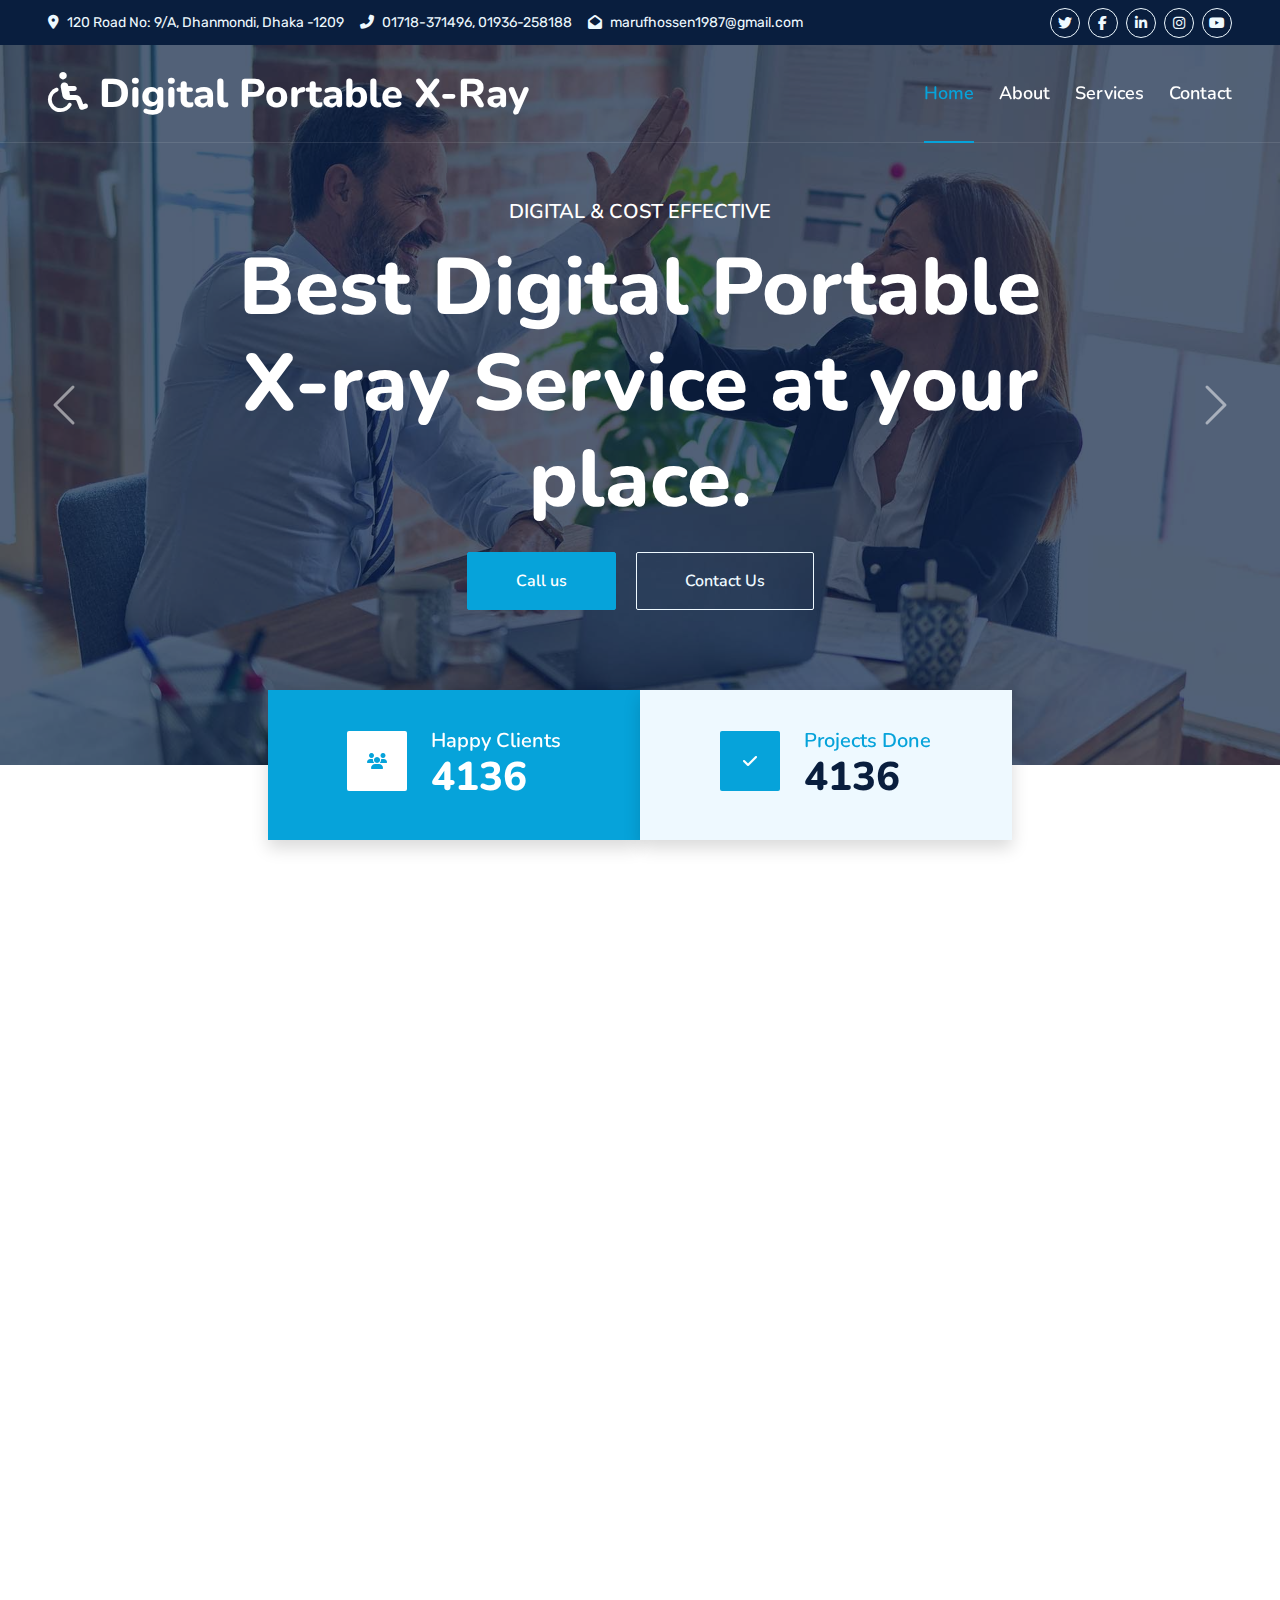
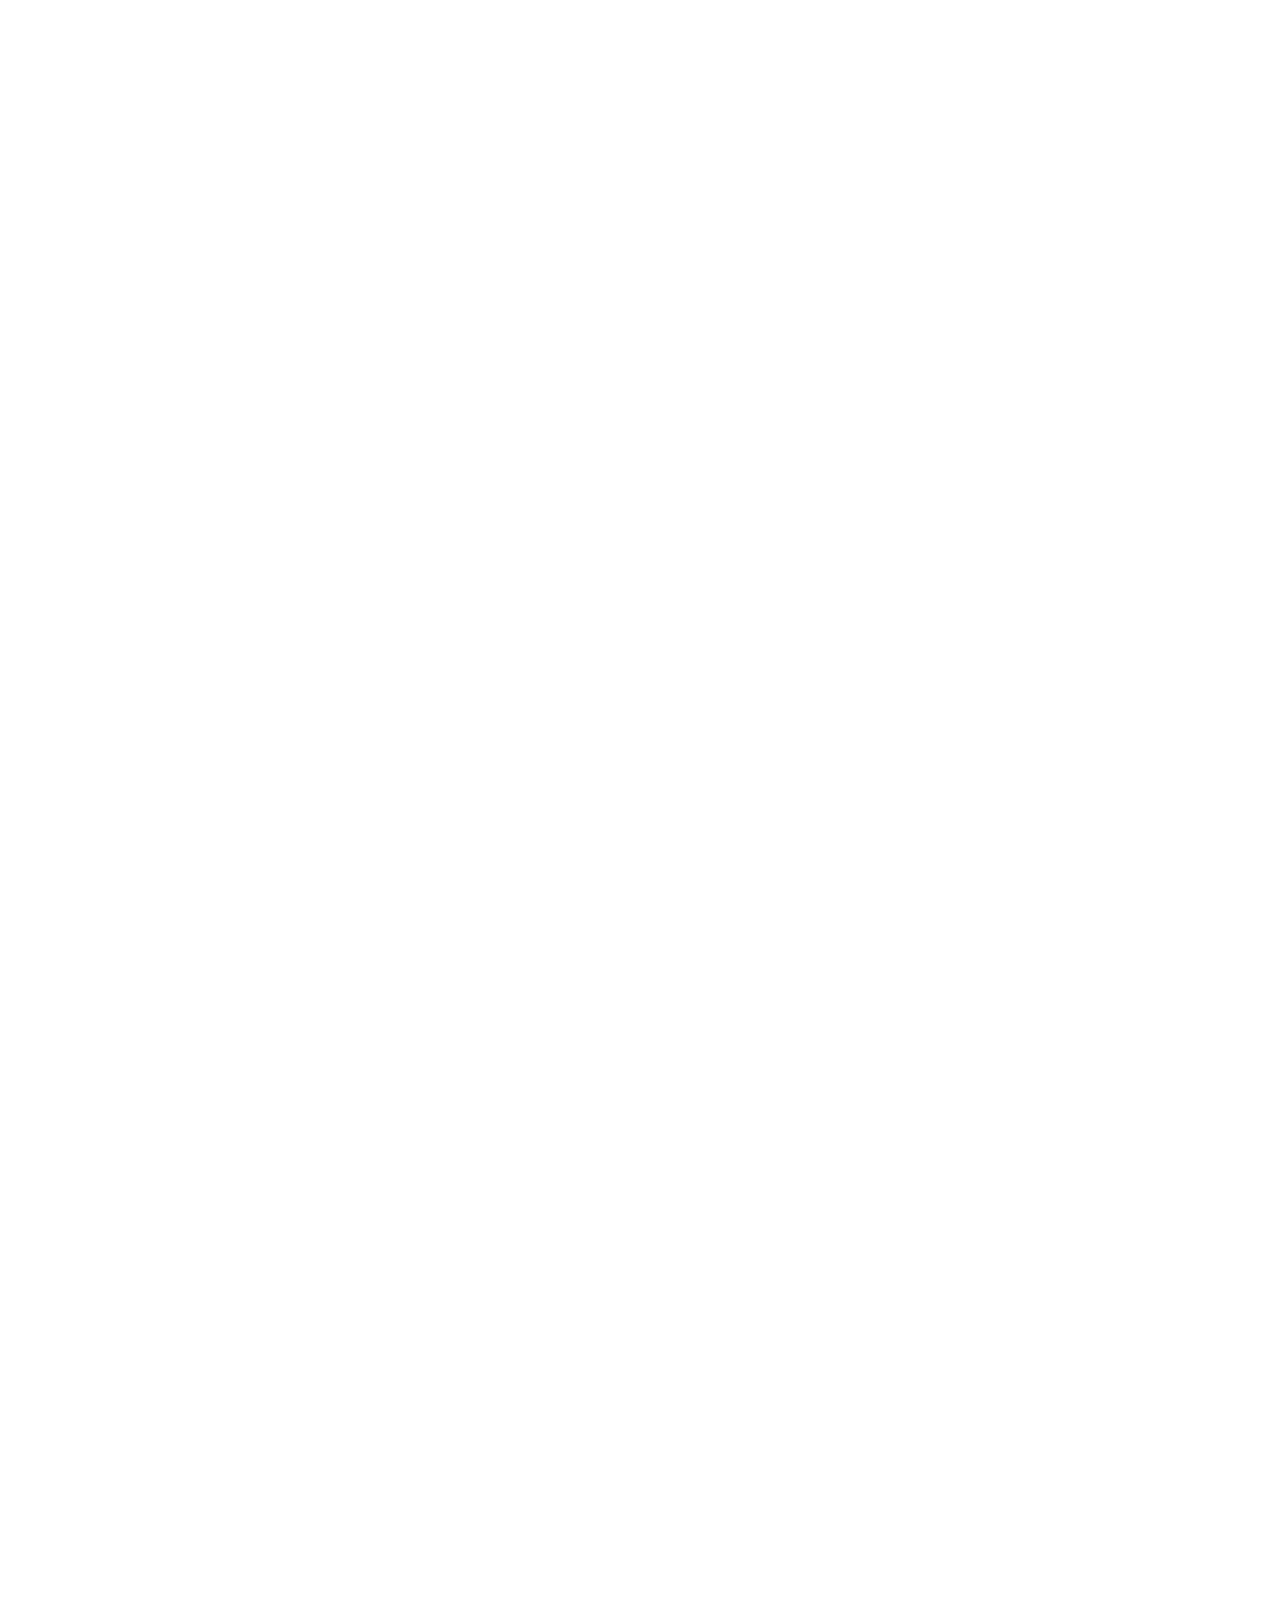
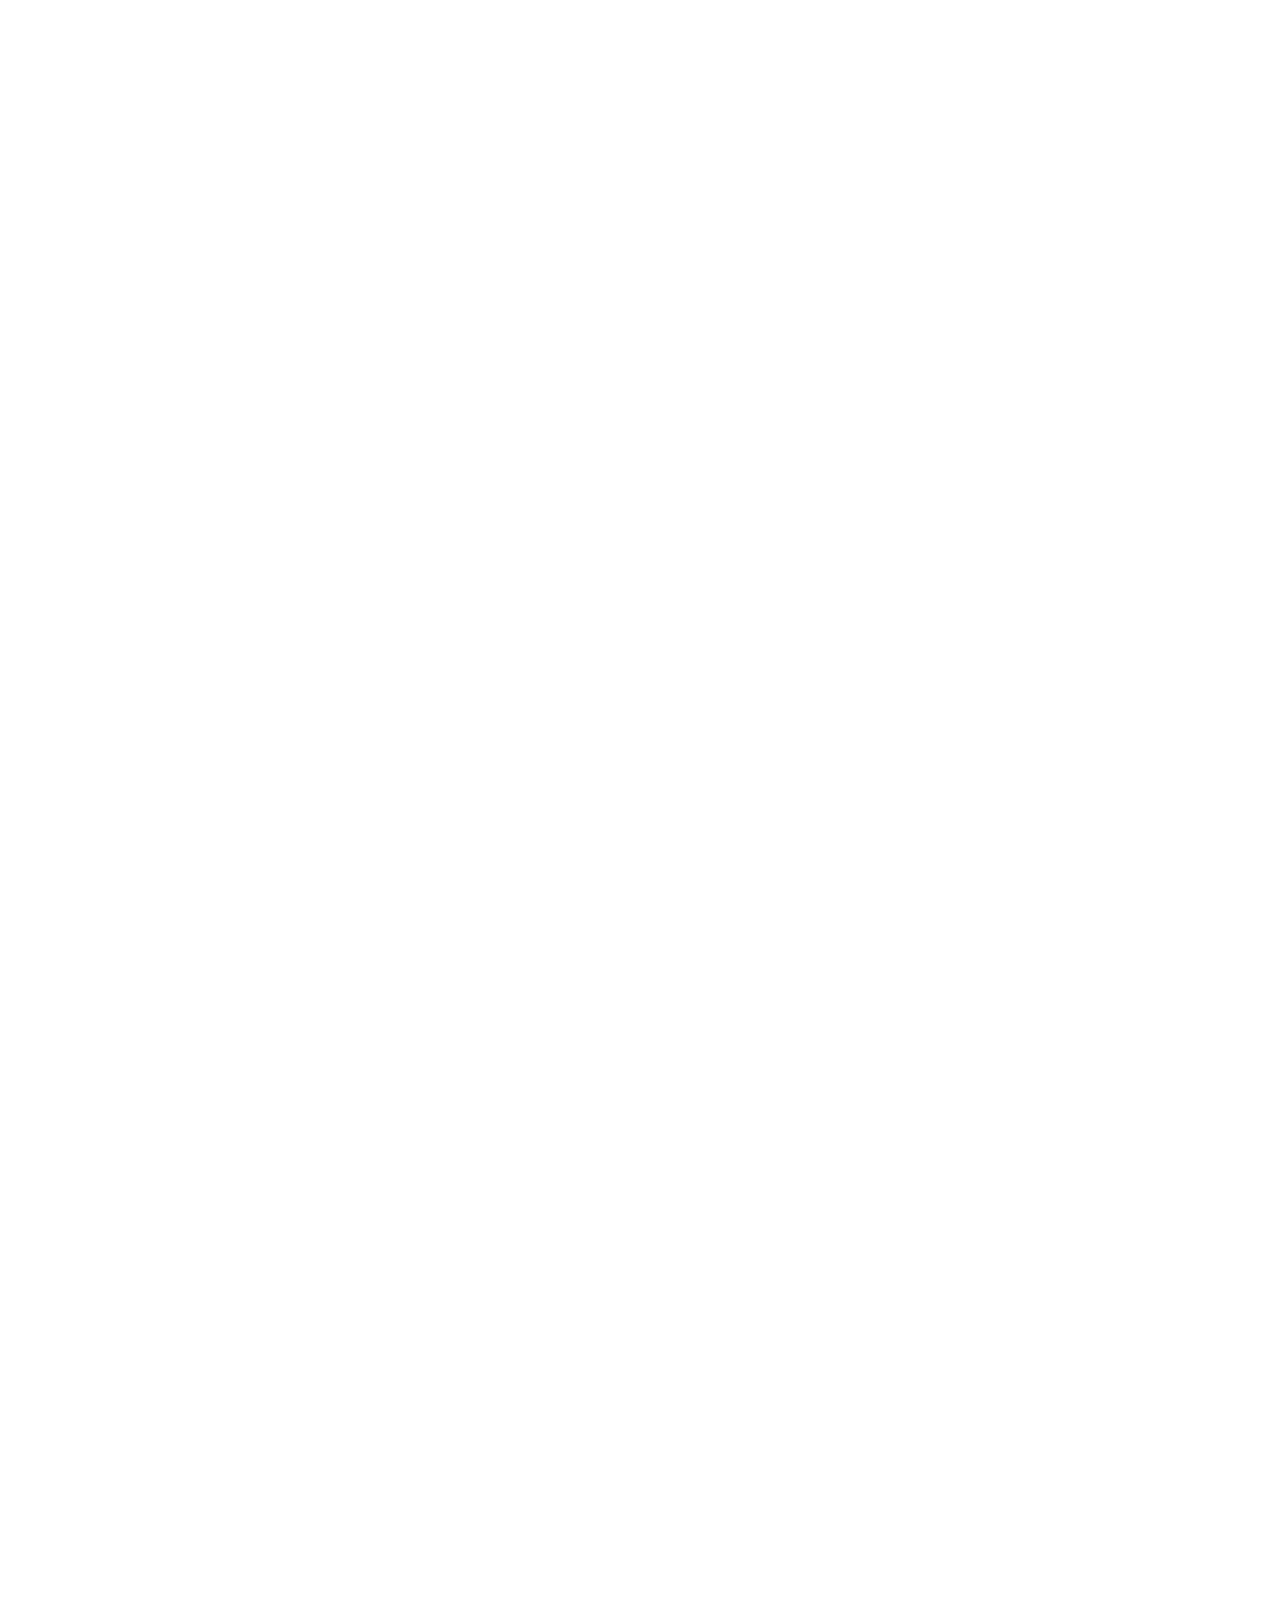
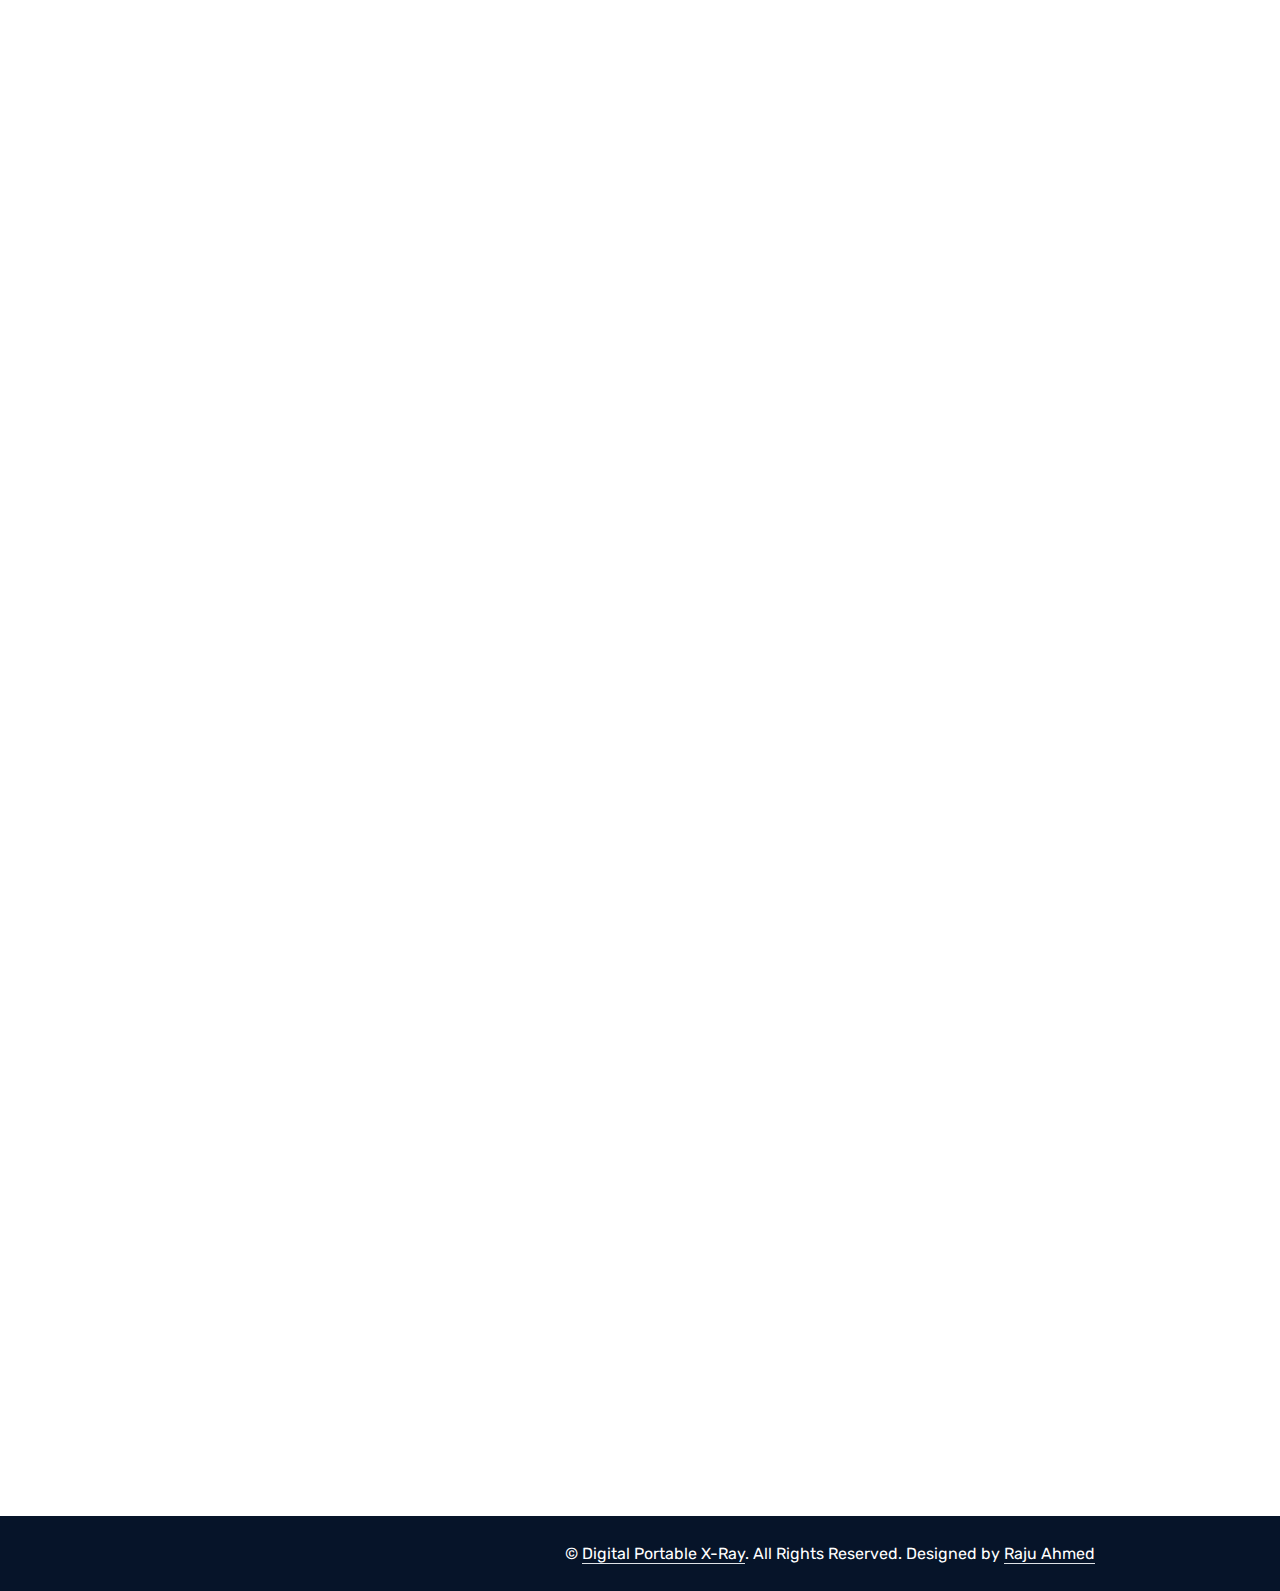
==== commit 93e893bb: "text adding to home page." ====
--- a/index.html
+++ b/index.html
@@ -1,13 +1,12 @@
 <!DOCTYPE html>
 <html lang="en">
-
 <head>
     <meta charset="utf-8">
     <title>Digital Portable X-Ray Service</title>
     <meta content="width=device-width, initial-scale=1.0" name="viewport">
     <meta content="keywords"
         name="Portable X-Ray, Digital Portable X-Ray, Portable x-ray dhaka, Portable X-Ray BD, Portable X-Ray Near Me, Mobile X-ray Services">
-    <meta content="keywords" name="ECG Complete Home Services, X-ray Home Services, emergency x-ray service">
+    <meta content="keywords" name="x-ray at home service, mobile x ray home service, ECG Complete Home Services, X-ray Home Services, emergency x-ray service, portable x ray services dhaka">
     <meta content="Portable X-Ray Service"
         name="We provide 24/7 all kind of x-ray, ecg and other home service at minimum cost all over dhaka including Dhaka medical college,Bangabandhu Sheikh Mujib Medical University Hospital (BSMMU) etc.">
 
@@ -239,12 +238,14 @@
                         <h5 class="fw-bold text-primary text-uppercase">About Us</h5>
                         <h1 class="mb-0">The Best Portable X-Ray Service Provider With 10 Years of Experience</h1>
                     </div>
-                    <p class="mb-4">Tempor erat elitr rebum at clita. Diam dolor diam ipsum et tempor sit. Aliqu diam
-                        amet diam et eos labore. Clita erat ipsum et lorem et sit, sed stet no labore lorem sit. Sanctus
-                        clita duo justo et tempor eirmod magna dolore erat amet</p>
+                    <p class="mb-4">If you're looking for a Portable X-ray, mobile x ray services, mobile imaging services and ECG home services in Dhaka then you're at right place.
+                        We have own lab, where we've installed all latest & digital machines to provide you the best portable x-ray home services inside Dhaka. Our Professional & Qualified Staff 
+                        are dedicated to provide you best portable x ray & ECG home/hospital service. We've been providing  Digital Portable X-Ray home services for more than 10 years. 
+                        We also provide this portable X-Ray & ECG services to hostpital admitted patient who are not able to move, all over dhaka including Dhaka Medical College, 
+                        Bangabandhu Sheikh Mujib Medical University Hospital (BSMMU), Shaheed Suhrawardy Medical College and Hospital. </p>
                     <div class="row g-0 mb-3">
                         <div class="col-sm-6 wow zoomIn" data-wow-delay="0.2s">
-                            <h5 class="mb-3"><i class="fa fa-check text-primary me-3"></i>Latest & Digital Machines</h5>
+                            <h5 class="mb-3"><i class="fa fa-check text-primary me-3"></i>Own Lab & Latest Machines</h5>
                             <h5 class="mb-3"><i class="fa fa-check text-primary me-3"></i>Professional & Qualified Staff
                             </h5>
                         </div>
@@ -260,7 +261,7 @@
                         </div>
                         <div class="ps-4">
                             <h5 class="mb-2">Call to ask any question</h5>
-                            <h4 class="text-primary mb-0">+012 345 6789</h4>
+                            <h4 class="text-primary mb-0">01718-371496</h4>
                         </div>
                     </div>
                     <!-- <a href="quote.html" class="btn btn-primary py-3 px-5 mt-3 wow zoomIn" data-wow-delay="0.9s">Request
@@ -293,7 +294,7 @@
                                 <i class="fa-solid fa-microscope text-white"></i>
                             </div>
                             <h4>Own Lab</h4>
-                            <p class="mb-0">Magna sea eos sit dolor, ipsum amet lorem diam dolor eos et diam dolor</p>
+                            <p class="mb-0">We've well equiped dedicated own lab with all latest machines. That's why we can deliver report on time with minimum cost.</p>
                         </div>
                         <div class="col-12 wow zoomIn" data-wow-delay="0.6s">
                             <div class="bg-primary rounded d-flex align-items-center justify-content-center mb-3"
@@ -301,7 +302,7 @@
                                 <i class="fa fa-award text-white"></i>
                             </div>
                             <h4>Experience</h4>
-                            <p class="mb-0">Magna sea eos sit dolor, ipsum amet lorem diam dolor eos et diam dolor</p>
+                            <p class="mb-0">Though we're working in this field more than 10 years, so we have the best experience of providing portable x ray home sevices.</p>
                         </div>
                     </div>
                 </div>
@@ -319,7 +320,7 @@
                                 <i class="fa fa-users-cog text-white"></i>
                             </div>
                             <h4>Professional Staff</h4>
-                            <p class="mb-0">Magna sea eos sit dolor, ipsum amet lorem diam dolor eos et diam dolor</p>
+                            <p class="mb-0">To provide you the best portable x ray and ECG home service in Dhaka, we've best certified professional staff & technician</p>
                         </div>
                         <div class="col-12 wow zoomIn" data-wow-delay="0.8s">
                             <div class="bg-primary rounded d-flex align-items-center justify-content-center mb-3"
@@ -327,7 +328,7 @@
                                 <i class="fa fa-phone-alt text-white"></i>
                             </div>
                             <h4>24/7 Support</h4>
-                            <p class="mb-0">Magna sea eos sit dolor, ipsum amet lorem diam dolor eos et diam dolor</p>
+                            <p class="mb-0">Our dedicated team working shift wise to provide 24/7 portable x-ray services.</p>
                         </div>
                     </div>
                 </div>
@@ -373,7 +374,7 @@
                         </a>
                     </div>
                 </div>
-                <div class="col-lg-4 col-md-6 wow zoomIn" data-wow-delay="0.9s">
+                <!-- <div class="col-lg-4 col-md-6 wow zoomIn" data-wow-delay="0.9s">
                     <div
                         class="service-item bg-light rounded d-flex flex-column align-items-center justify-content-center text-center">
                         <div class="service-icon">
@@ -414,7 +415,7 @@
                             <i class="bi bi-arrow-right"></i>
                         </a>
                     </div>
-                </div>
+                </div> -->
                 <div class="col-lg-4 col-md-6 wow zoomIn" data-wow-delay="0.9s">
                     <div
                         class="position-relative bg-primary rounded h-100 d-flex flex-column align-items-center justify-content-center text-center p-5">
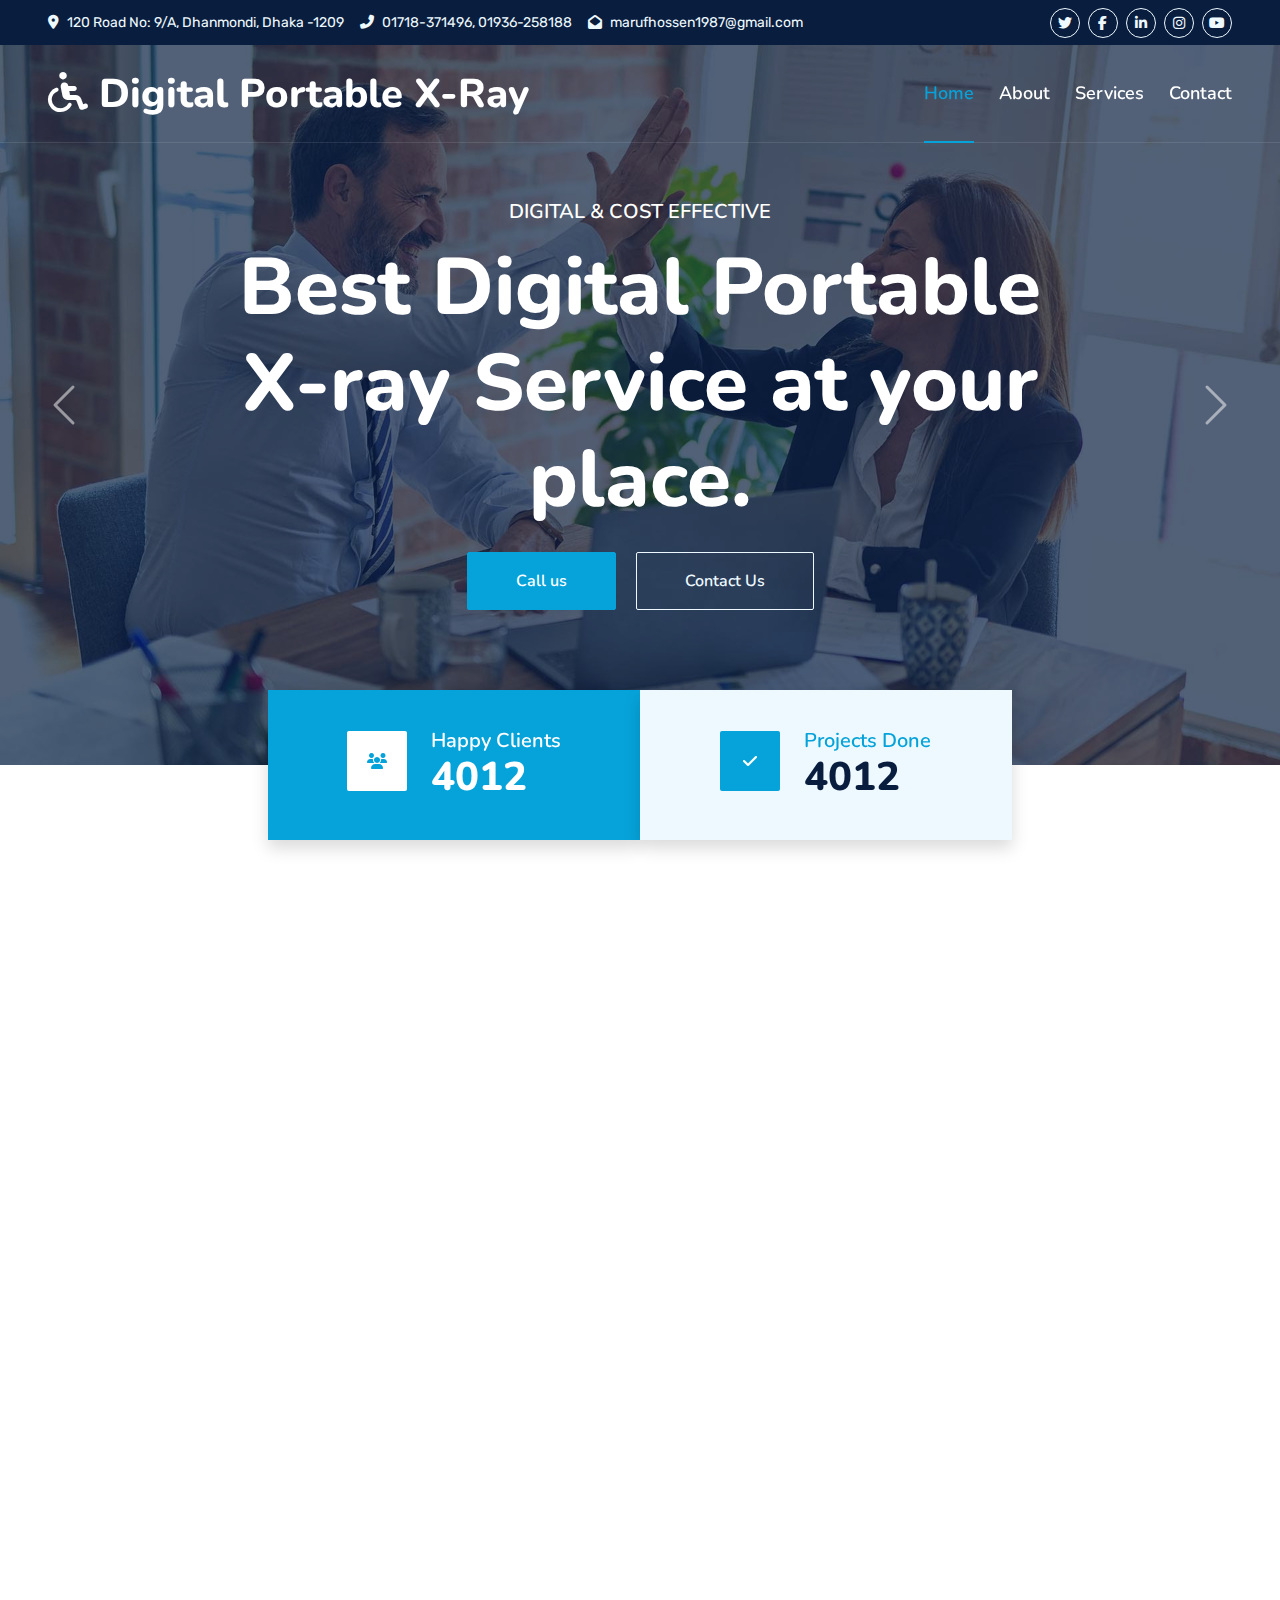
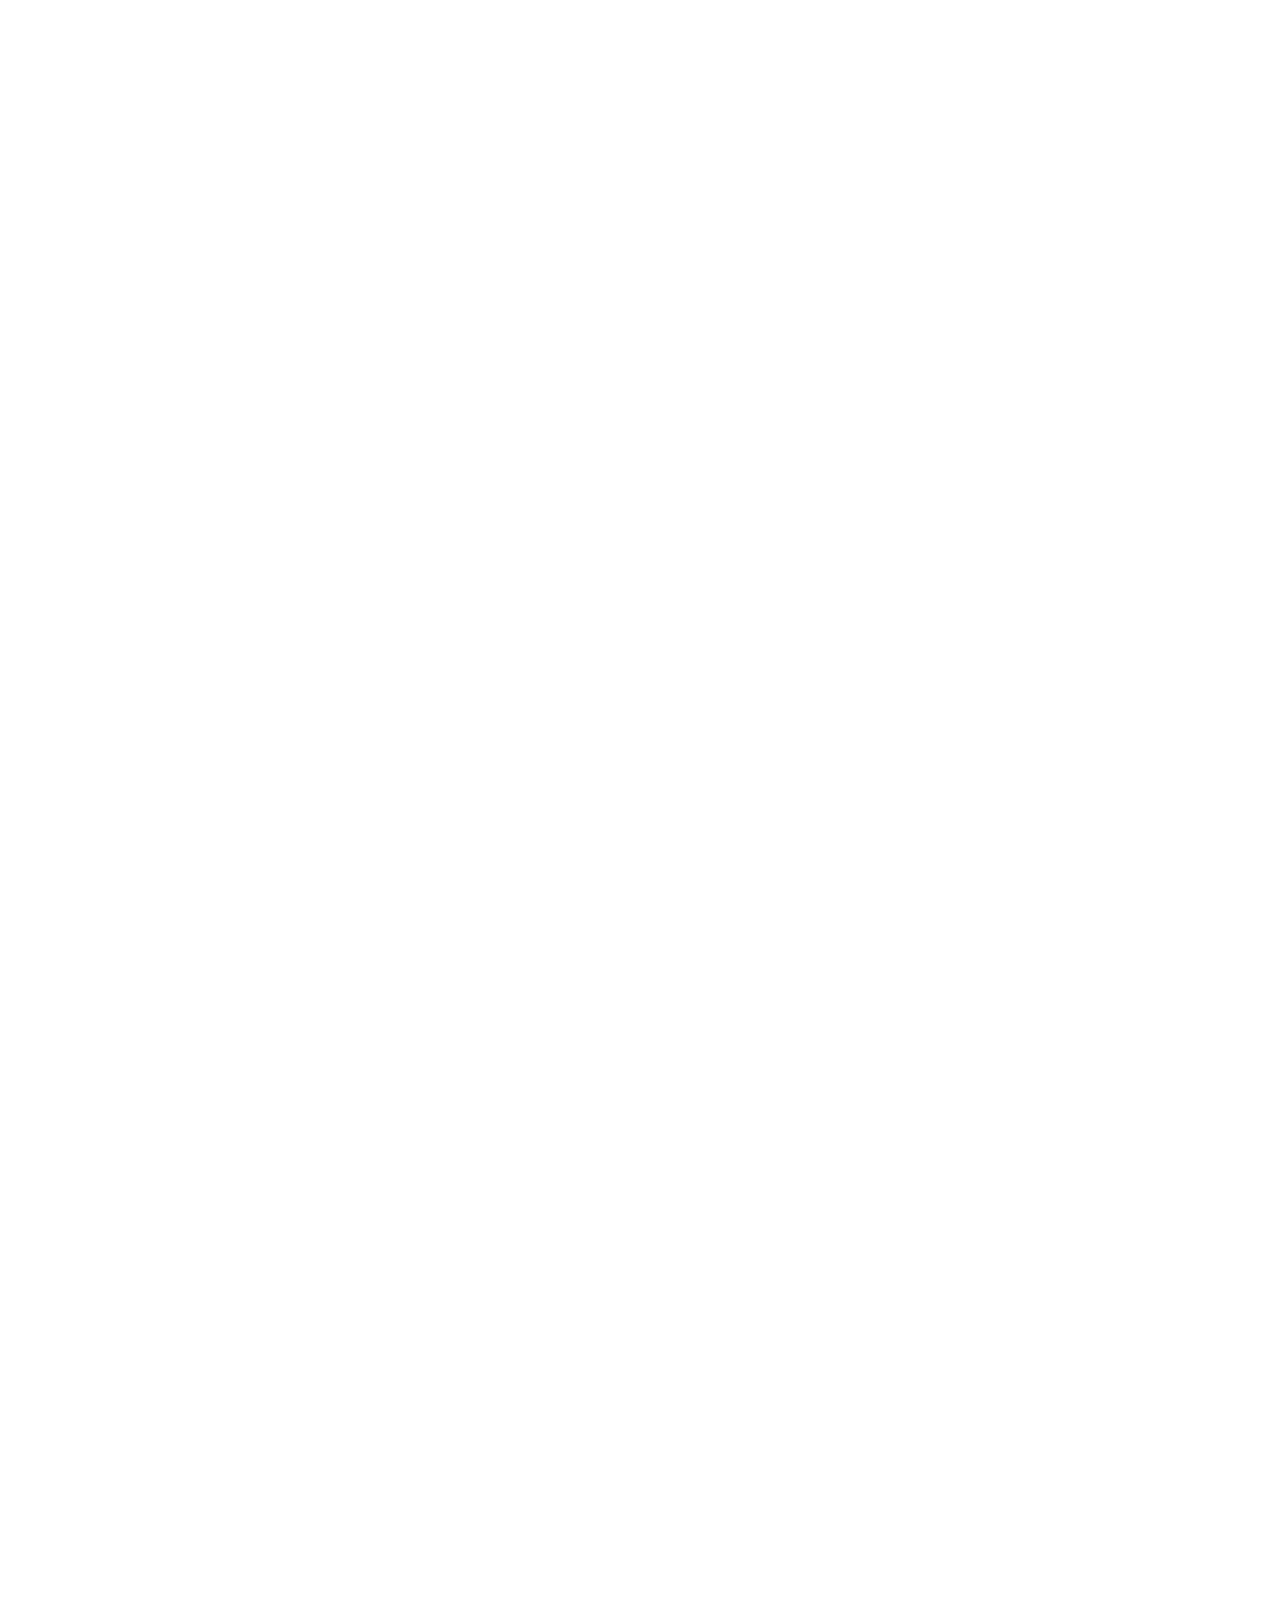
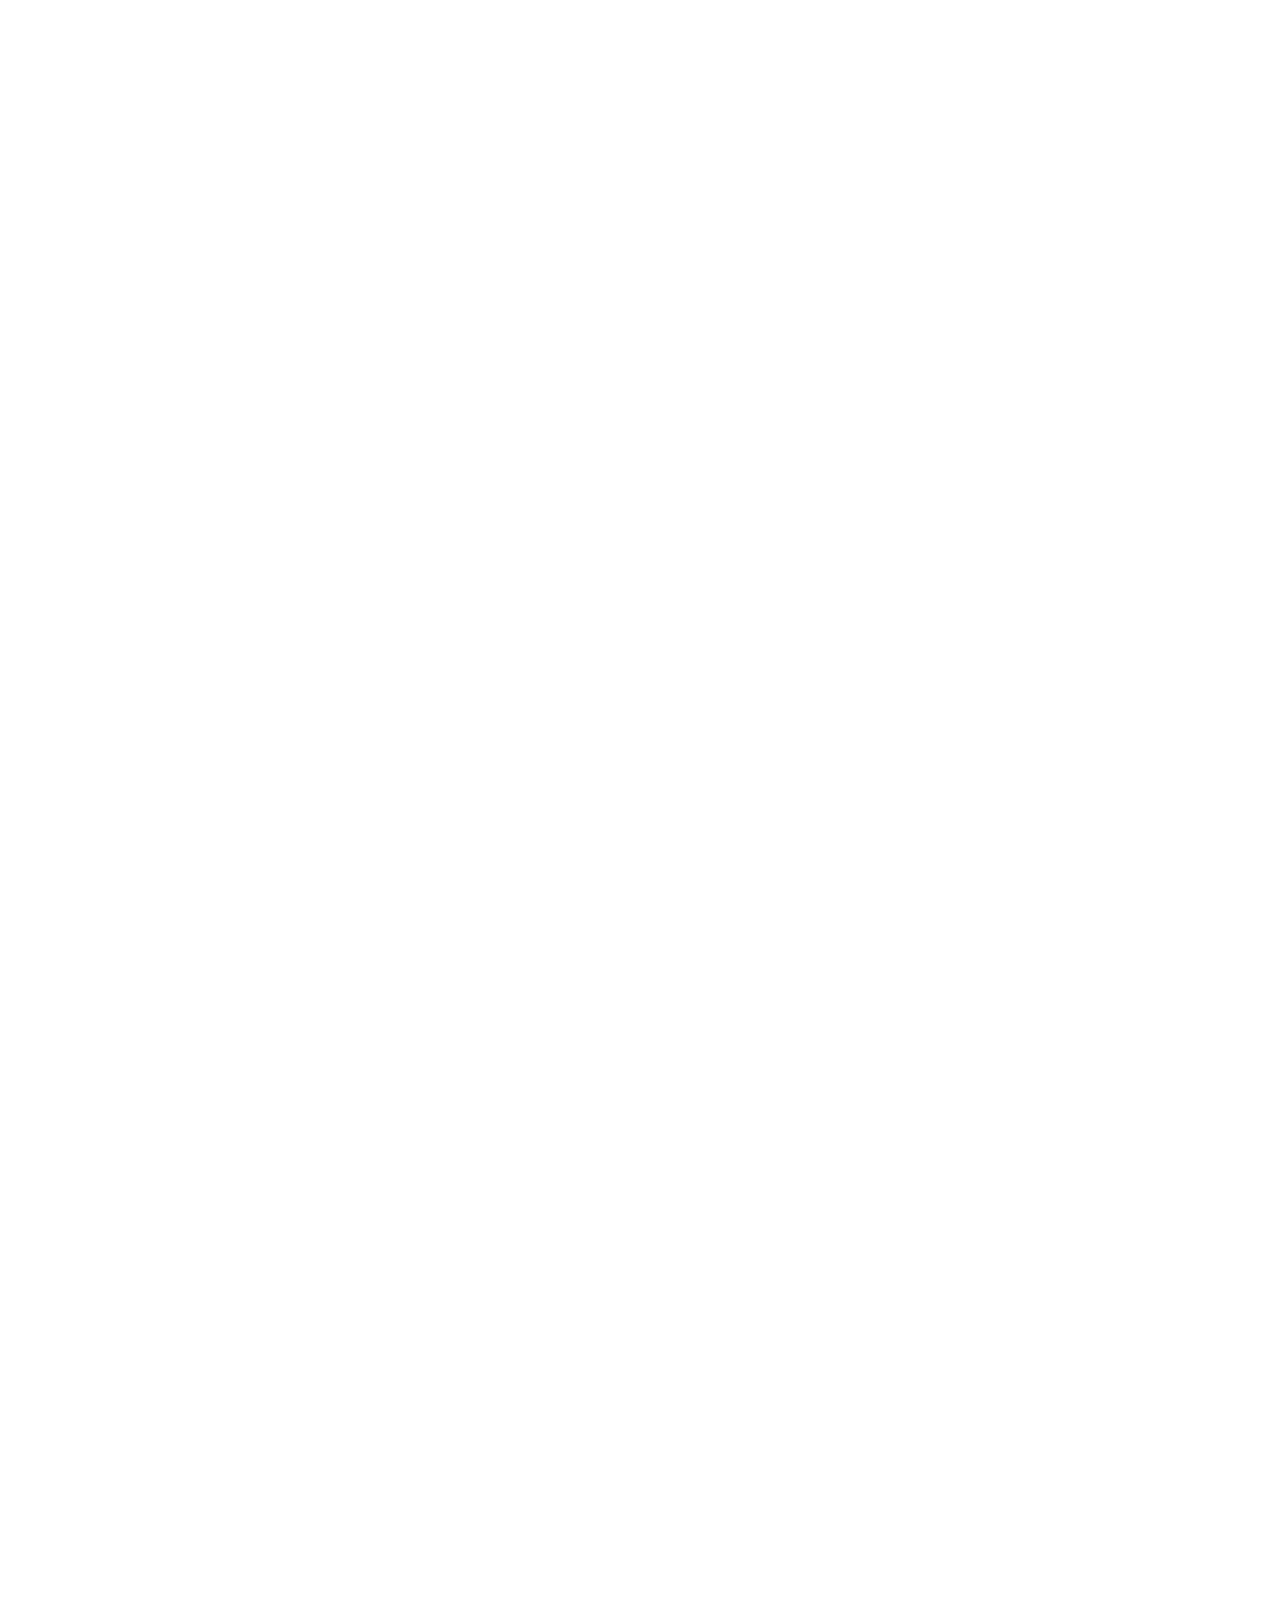
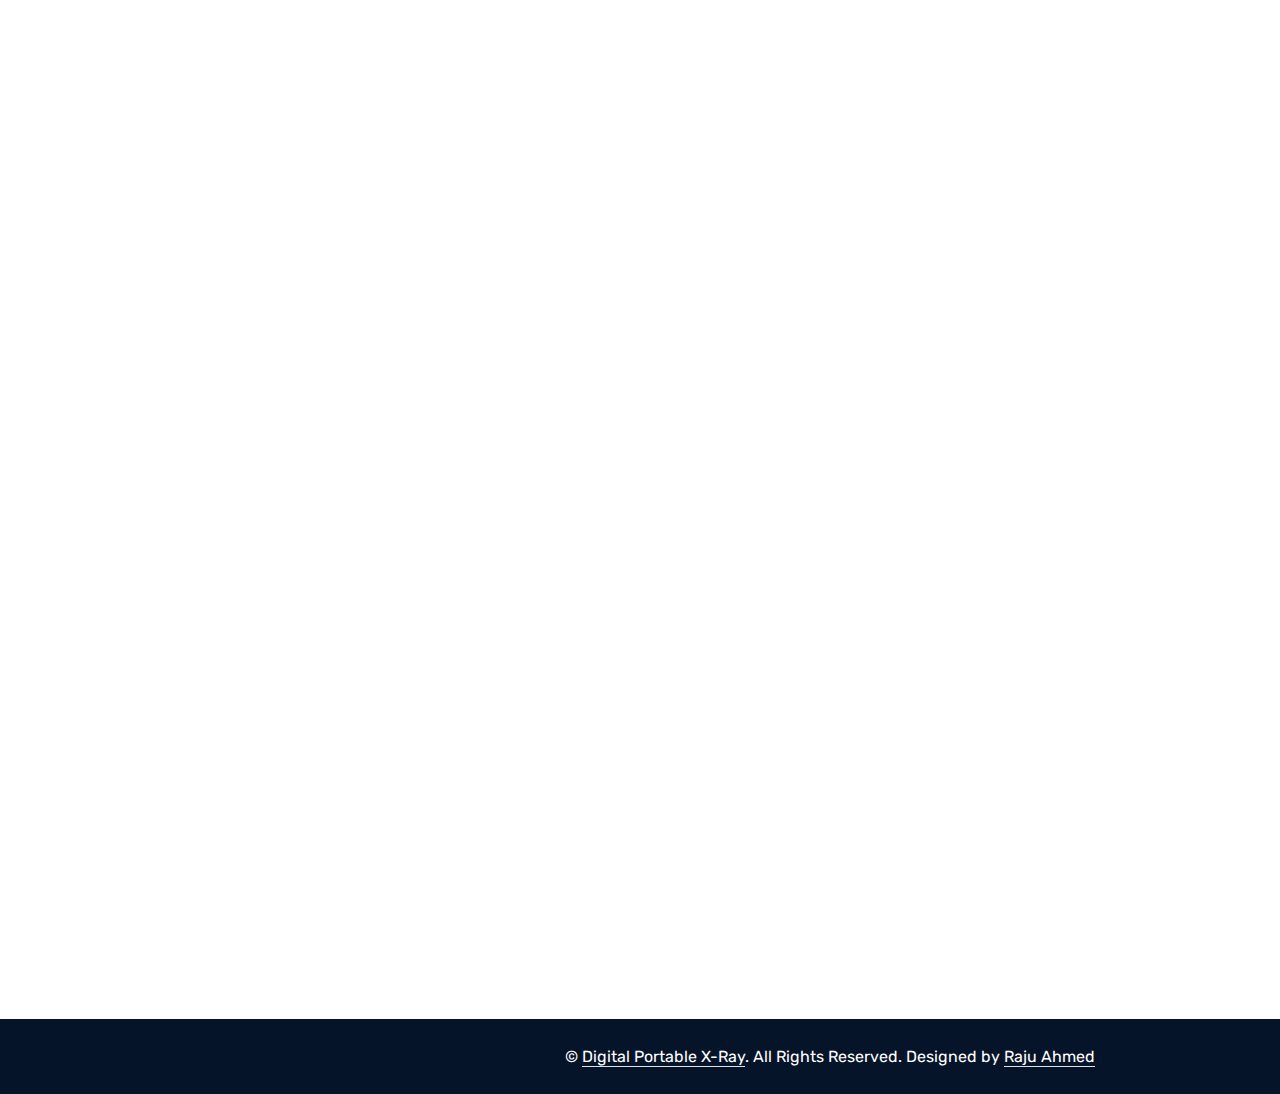
==== commit a27ec02b: "Team Member List Added Dynamically from Github." ====
--- a/index.html
+++ b/index.html
@@ -60,7 +60,7 @@
                 <div class="d-inline-flex align-items-center" style="height: 45px;">
                     <a class="btn btn-sm btn-outline-light btn-sm-square rounded-circle me-2" href=""><i
                             class="fab fa-twitter fw-normal"></i></a>
-                    <a class="btn btn-sm btn-outline-light btn-sm-square rounded-circle me-2" href=""><i
+                    <a class="btn btn-sm btn-outline-light btn-sm-square rounded-circle me-2" href="https://www.facebook.com/profile.php?id=100076434961863&mibextid=ZbWKwL"><i
                             class="fab fa-facebook-f fw-normal"></i></a>
                     <a class="btn btn-sm btn-outline-light btn-sm-square rounded-circle me-2" href=""><i
                             class="fab fa-linkedin-in fw-normal"></i></a>
@@ -652,25 +652,21 @@
 
     <!-- Team Start -->
     <div class="container-fluid py-5 wow fadeInUp" data-wow-delay="0.1s">
-        <div class="container py-5">
+        <div class="container py-5" >
             <div class="section-title text-center position-relative pb-3 mb-5 mx-auto" style="max-width: 600px;">
                 <h5 class="fw-bold text-primary text-uppercase">Team Members</h5>
                 <h1 class="mb-0">Professional Stuffs Ready to Help Your Business</h1>
             </div>
-            <div class="row g-5">
-                <div class="col-lg-4 wow slideInUp" data-wow-delay="0.3s">
+            <div class="row g-5" id="teamDiv">
+                <!-- <div class="col-lg-4 wow slideInUp" data-wow-delay="0.3s">
                     <div class="team-item bg-light rounded overflow-hidden">
                         <div class="team-img position-relative overflow-hidden">
                             <img class="img-fluid w-100" src="img/team-1.jpg" alt="">
                             <div class="team-social">
-                                <a class="btn btn-lg btn-primary btn-lg-square rounded" href=""><i
-                                        class="fab fa-twitter fw-normal"></i></a>
-                                <a class="btn btn-lg btn-primary btn-lg-square rounded" href=""><i
-                                        class="fab fa-facebook-f fw-normal"></i></a>
-                                <a class="btn btn-lg btn-primary btn-lg-square rounded" href=""><i
-                                        class="fab fa-instagram fw-normal"></i></a>
-                                <a class="btn btn-lg btn-primary btn-lg-square rounded" href=""><i
-                                        class="fab fa-linkedin-in fw-normal"></i></a>
+                                <a class="btn btn-lg btn-primary btn-lg-square rounded" href=""><i class="fab fa-twitter fw-normal"></i></a>
+                                <a class="btn btn-lg btn-primary btn-lg-square rounded" href=""><i class="fab fa-facebook-f fw-normal"></i></a>
+                                <a class="btn btn-lg btn-primary btn-lg-square rounded" href=""><i class="fab fa-instagram fw-normal"></i></a>
+                                <a class="btn btn-lg btn-primary btn-lg-square rounded" href=""><i class="fab fa-linkedin-in fw-normal"></i></a>
                             </div>
                         </div>
                         <div class="text-center py-4">
@@ -720,80 +716,11 @@
                             <p class="text-uppercase m-0">Designation</p>
                         </div>
                     </div>
-                </div>
+                </div> -->
             </div>
         </div>
     </div>
     <!-- Team End -->
-
-
-    <!-- Blog Start -->
-    <!-- <div class="container-fluid py-5 wow fadeInUp" data-wow-delay="0.1s">
-        <div class="container py-5">
-            <div class="section-title text-center position-relative pb-3 mb-5 mx-auto" style="max-width: 600px;">
-                <h5 class="fw-bold text-primary text-uppercase">Latest Blog</h5>
-                <h1 class="mb-0">Read The Latest Articles from Our Blog Post</h1>
-            </div>
-            <div class="row g-5">
-                <div class="col-lg-4 wow slideInUp" data-wow-delay="0.3s">
-                    <div class="blog-item bg-light rounded overflow-hidden">
-                        <div class="blog-img position-relative overflow-hidden">
-                            <img class="img-fluid" src="img/blog-1.jpg" alt="">
-                            <a class="position-absolute top-0 start-0 bg-primary text-white rounded-end mt-5 py-2 px-4"
-                                href="">Web Design</a>
-                        </div>
-                        <div class="p-4">
-                            <div class="d-flex mb-3">
-                                <small class="me-3"><i class="far fa-user text-primary me-2"></i>John Doe</small>
-                                <small><i class="far fa-calendar-alt text-primary me-2"></i>01 Jan, 2045</small>
-                            </div>
-                            <h4 class="mb-3">How to build a website</h4>
-                            <p>Dolor et eos labore stet justo sed est sed sed sed dolor stet amet</p>
-                            <a class="text-uppercase" href="">Read More <i class="bi bi-arrow-right"></i></a>
-                        </div>
-                    </div>
-                </div>
-                <div class="col-lg-4 wow slideInUp" data-wow-delay="0.6s">
-                    <div class="blog-item bg-light rounded overflow-hidden">
-                        <div class="blog-img position-relative overflow-hidden">
-                            <img class="img-fluid" src="img/blog-2.jpg" alt="">
-                            <a class="position-absolute top-0 start-0 bg-primary text-white rounded-end mt-5 py-2 px-4"
-                                href="">Web Design</a>
-                        </div>
-                        <div class="p-4">
-                            <div class="d-flex mb-3">
-                                <small class="me-3"><i class="far fa-user text-primary me-2"></i>John Doe</small>
-                                <small><i class="far fa-calendar-alt text-primary me-2"></i>01 Jan, 2045</small>
-                            </div>
-                            <h4 class="mb-3">How to build a website</h4>
-                            <p>Dolor et eos labore stet justo sed est sed sed sed dolor stet amet</p>
-                            <a class="text-uppercase" href="">Read More <i class="bi bi-arrow-right"></i></a>
-                        </div>
-                    </div>
-                </div>
-                <div class="col-lg-4 wow slideInUp" data-wow-delay="0.9s">
-                    <div class="blog-item bg-light rounded overflow-hidden">
-                        <div class="blog-img position-relative overflow-hidden">
-                            <img class="img-fluid" src="img/blog-3.jpg" alt="">
-                            <a class="position-absolute top-0 start-0 bg-primary text-white rounded-end mt-5 py-2 px-4"
-                                href="">Web Design</a>
-                        </div>
-                        <div class="p-4">
-                            <div class="d-flex mb-3">
-                                <small class="me-3"><i class="far fa-user text-primary me-2"></i>John Doe</small>
-                                <small><i class="far fa-calendar-alt text-primary me-2"></i>01 Jan, 2045</small>
-                            </div>
-                            <h4 class="mb-3">How to build a website</h4>
-                            <p>Dolor et eos labore stet justo sed est sed sed sed dolor stet amet</p>
-                            <a class="text-uppercase" href="">Read More <i class="bi bi-arrow-right"></i></a>
-                        </div>
-                    </div>
-                </div>
-            </div>
-        </div>
-    </div> -->
-    <!-- Blog Start -->
-
 
     <!-- Vendor Start -->
     <div class="container-fluid py-5 wow fadeInUp" data-wow-delay="0.1s">
@@ -931,6 +858,44 @@
 
     <!-- Template Javascript -->
     <script src="js/main.js"></script>
+    <script>
+        fetch('https://raw.githubusercontent.com/irajuahmed/PortableXRay/main/Data.json')
+        .then(response => response.json())
+        .then(data => {
+        
+        for(i=0; i< data.length; i++)
+        {
+            var teamDiv='<div class="col-lg-4 wow slideInUp" data-wow-delay="0.3s">';
+                teamDiv+='<div class="team-item bg-light rounded overflow-hidden">';
+                teamDiv+='<div class="team-img position-relative overflow-hidden">';
+                teamDiv+='<img class="img-fluid w-100" src='+data[i].Image+' alt='+data[i].Name+'>';
+                teamDiv+='<div class="team-social">';
+                
+                teamDiv+='<a class="btn btn-lg btn-primary btn-lg-square rounded" href='+data[i].TweeterUrl+'><i class="fab fa-twitter fw-normal"></i></a>';
+                teamDiv+='<a class="btn btn-lg btn-primary btn-lg-square rounded" href='+data[i].FacebookUrl+'><i class="fab fa-facebook-f fw-normal"></i></a>';
+                teamDiv+='<a class="btn btn-lg btn-primary btn-lg-square rounded" href='+data[i].InstagramUrl+'><i class="fab fa-instagram fw-normal"></i></a>';
+                teamDiv+='<a class="btn btn-lg btn-primary btn-lg-square rounded" href='+data[i].LinkedinUrl+'><i class="fab fa-linkedin-in fw-normal"></i></a>';
+                
+                teamDiv+='</div>';
+                teamDiv+='</div>';
+                teamDiv+='<div class="text-center py-4">';
+                teamDiv+='<h4 class="text-primary">'+data[i].Name+'</h4>';
+                teamDiv+='<p class="text-uppercase m-0">'+data[i].Designation+'</p>';
+                teamDiv+='</div>';
+                teamDiv+='</div>';
+                teamDiv+='</div>';
+            $("#teamDiv").append(teamDiv);
+        }
+        })
+        .catch(error => {
+        console.error('Error fetching data:', error);
+        });
+        
+        function parseResponse(response) {
+          // Handle the JSON response
+          console.log(response);
+        }
+        </script>
 </body>
 
 </html>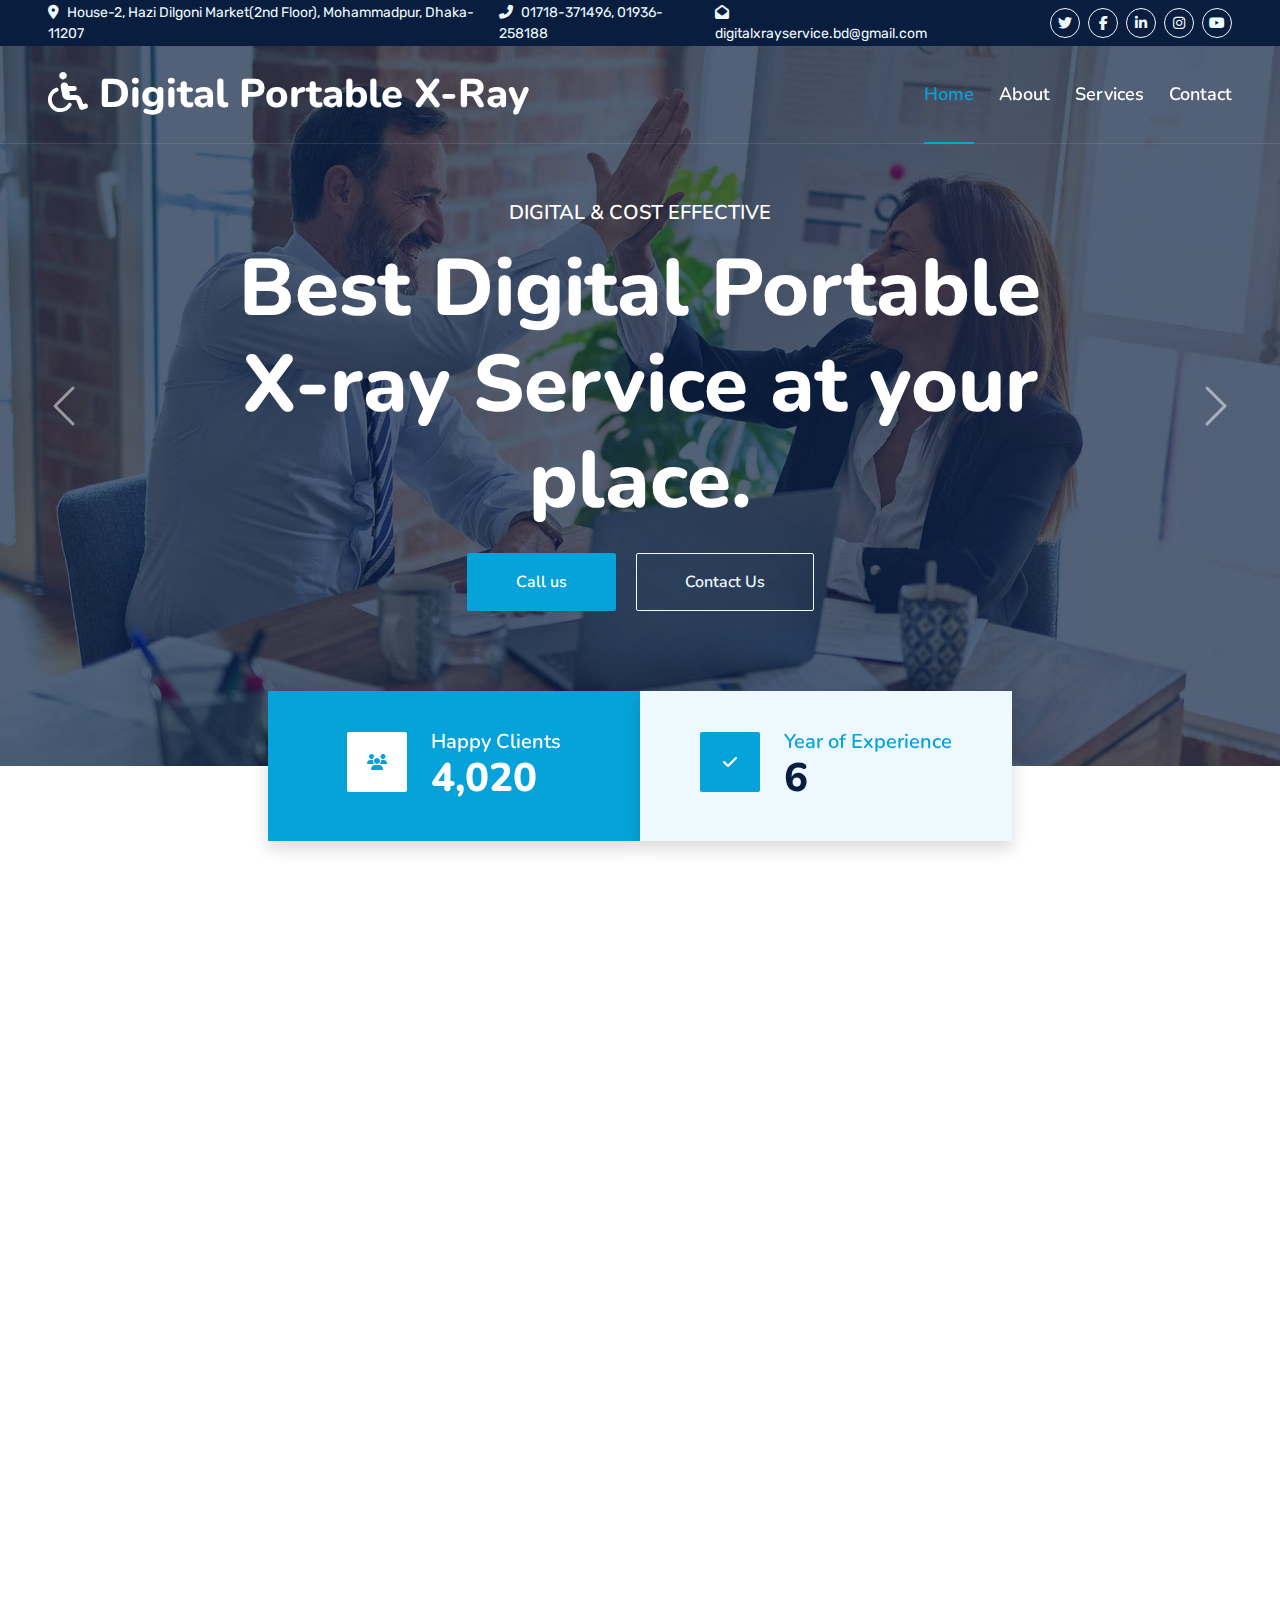
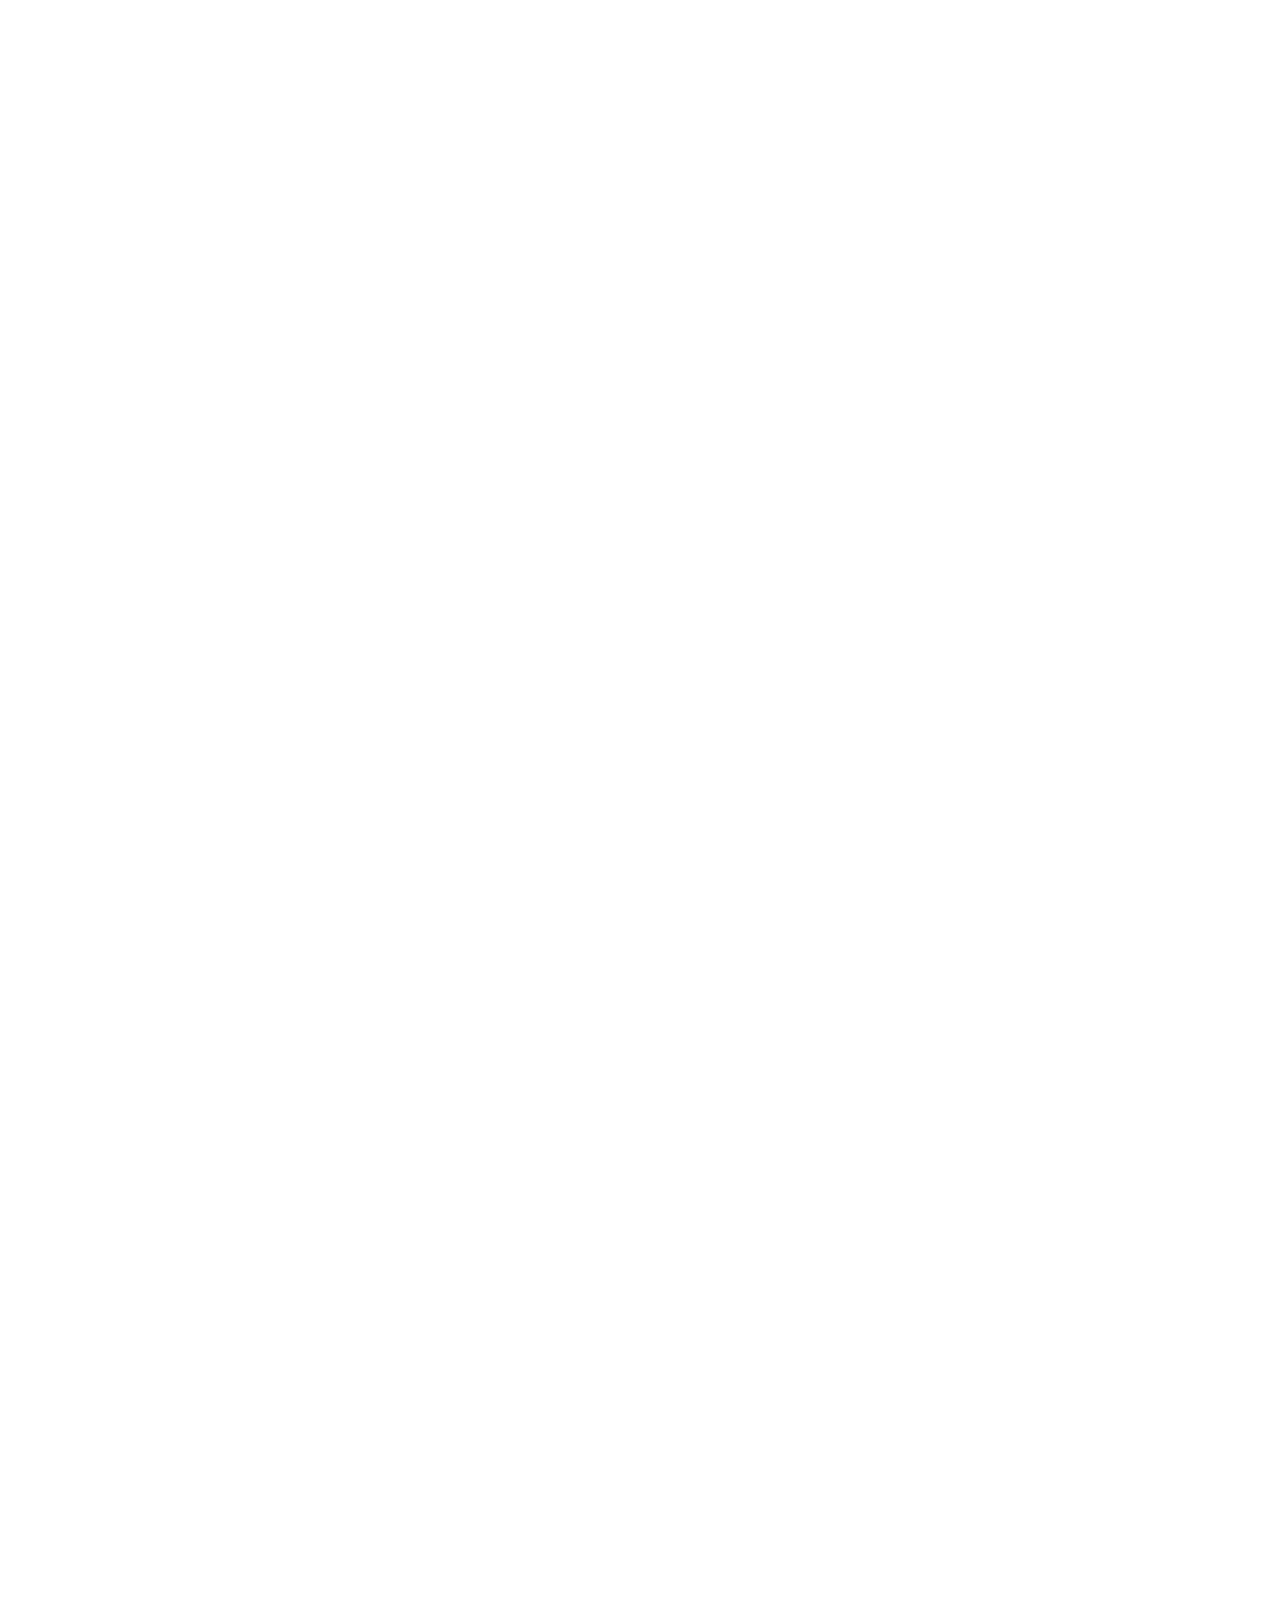
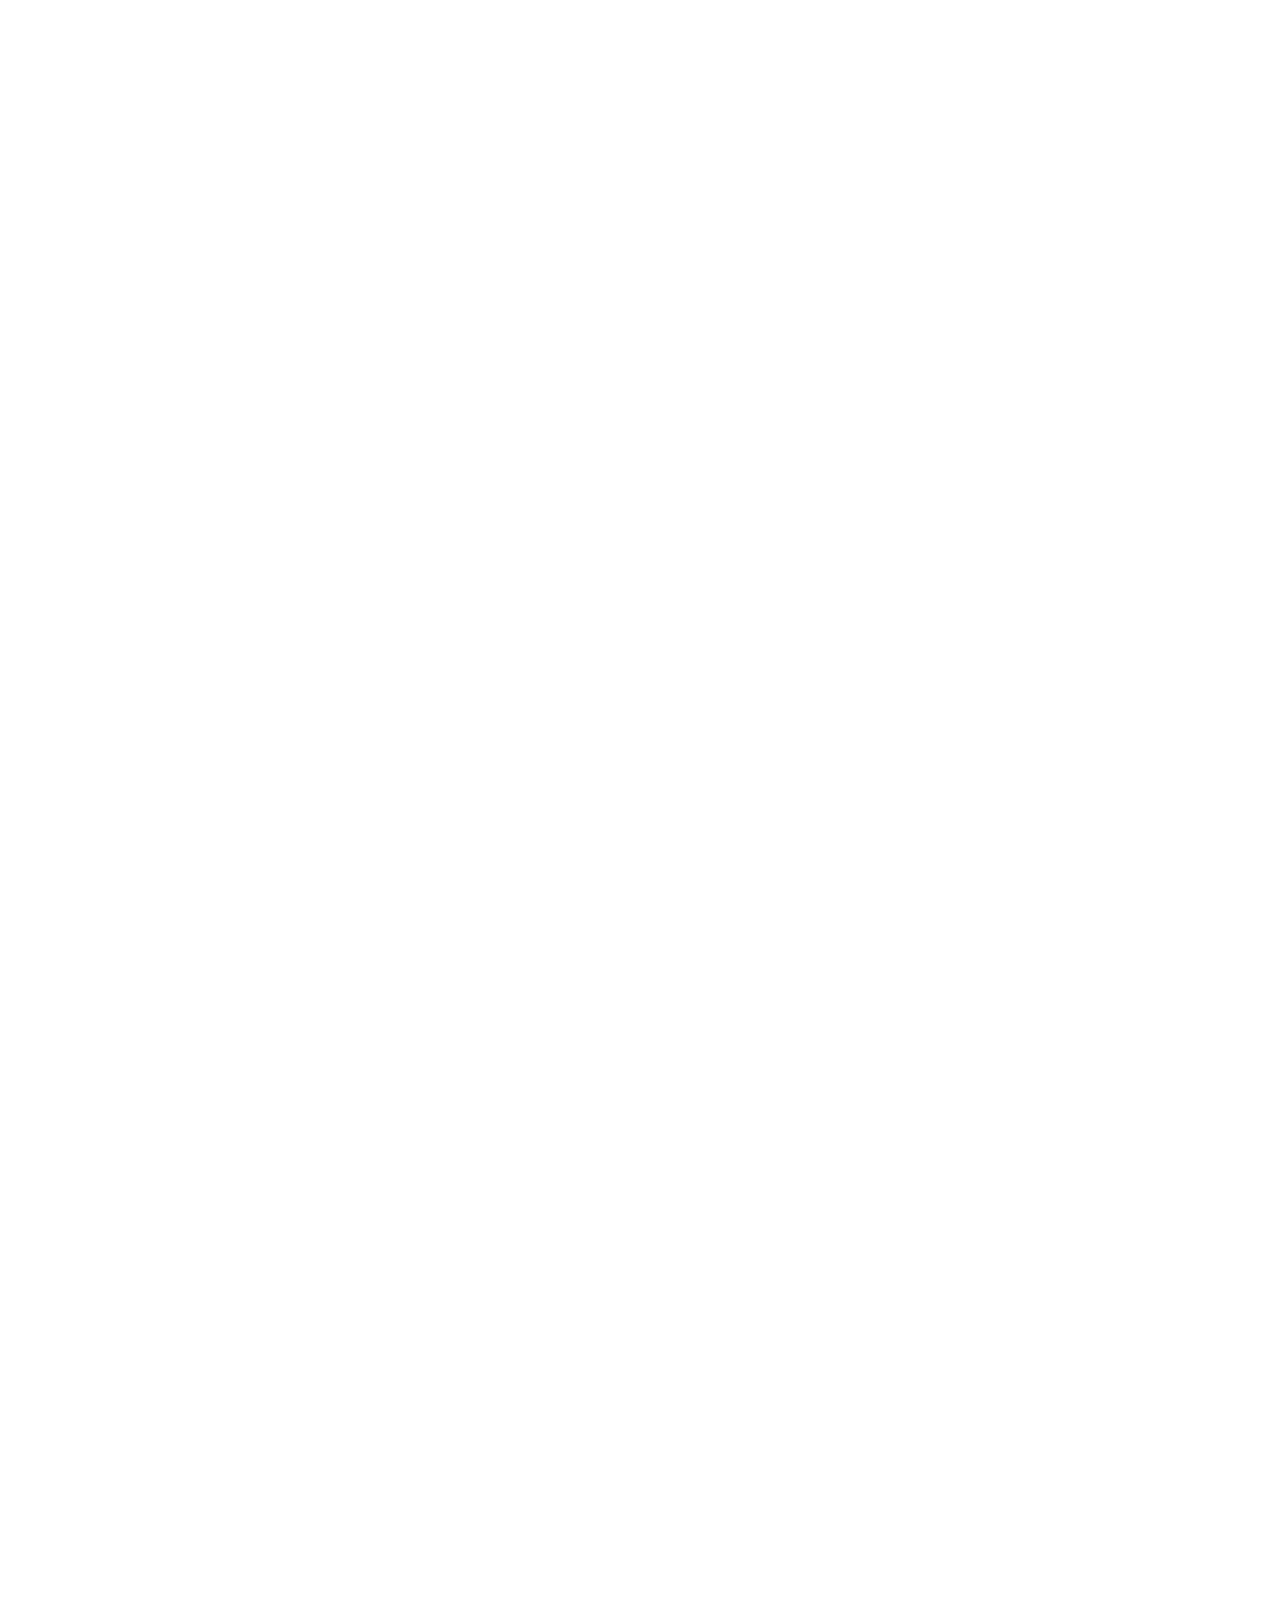
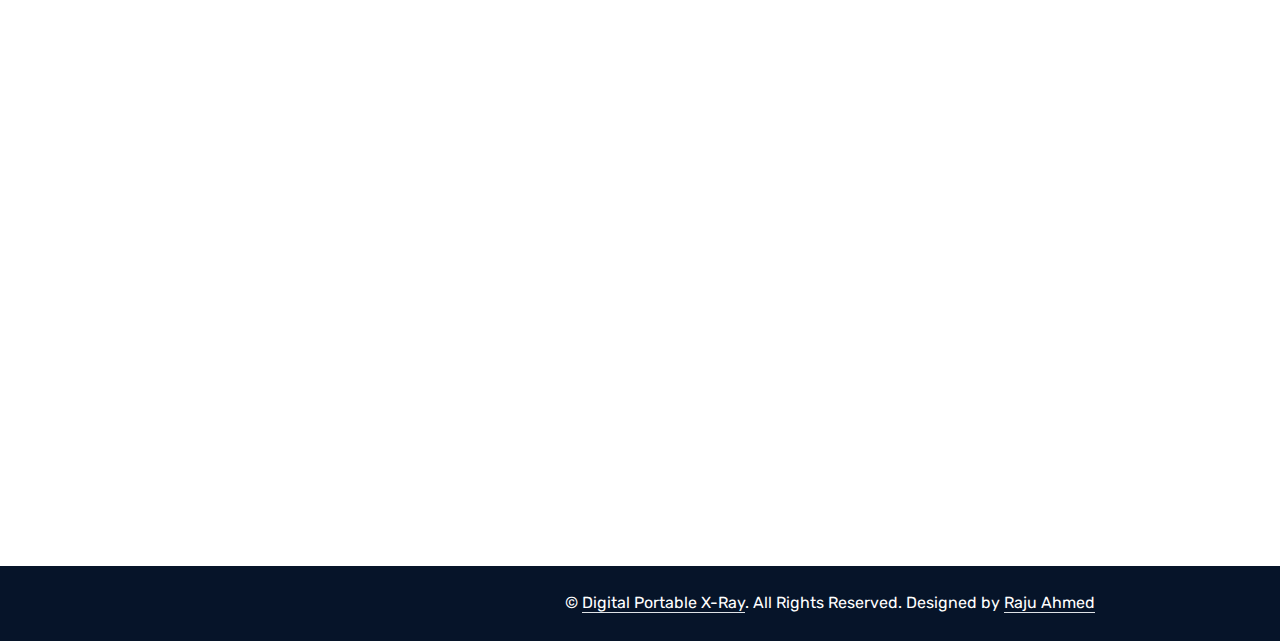
==== commit ecfdd546: "HOME PAGE DONE" ====
--- a/index.html
+++ b/index.html
@@ -1,12 +1,14 @@
 <!DOCTYPE html>
 <html lang="en">
+
 <head>
     <meta charset="utf-8">
     <title>Digital Portable X-Ray Service</title>
     <meta content="width=device-width, initial-scale=1.0" name="viewport">
     <meta content="keywords"
         name="Portable X-Ray, Digital Portable X-Ray, Portable x-ray dhaka, Portable X-Ray BD, Portable X-Ray Near Me, Mobile X-ray Services">
-    <meta content="keywords" name="x-ray at home service, mobile x ray home service, ECG Complete Home Services, X-ray Home Services, emergency x-ray service, portable x ray services dhaka">
+    <meta content="keywords"
+        name="x-ray at home service, mobile x ray home service, ECG Complete Home Services, X-ray Home Services, emergency x-ray service, portable x ray services dhaka">
     <meta content="Portable X-Ray Service"
         name="We provide 24/7 all kind of x-ray, ecg and other home service at minimum cost all over dhaka including Dhaka medical college,Bangabandhu Sheikh Mujib Medical University Hospital (BSMMU) etc.">
 
@@ -47,20 +49,22 @@
     <!-- Topbar Start -->
     <div class="container-fluid bg-dark px-5 d-none d-lg-block">
         <div class="row gx-0">
-            <div class="col-lg-8 text-center text-lg-start mb-2 mb-lg-0">
+            <div class="col-lg-9 text-center text-lg-start mb-2 mb-lg-0">
                 <div class="d-inline-flex align-items-center" style="height: 45px;">
-                    <small class="me-3 text-light"><i class="fa fa-map-marker-alt me-2"></i>120 Road No: 9/A, Dhanmondi,
-                        Dhaka -1209</small>
+                    <small class="me-3 text-light"><i class="fa fa-map-marker-alt me-2"></i>House-2, Hazi Dilgoni
+                        Market(2nd Floor), Mohammadpur, Dhaka-11207</small>
                     <small class="me-3 text-light"><i class="fa fa-phone-alt me-2"></i>01718-371496,
                         01936-258188</small>
-                    <small class="text-light"><i class="fa fa-envelope-open me-2"></i>marufhossen1987@gmail.com</small>
-                </div>
-            </div>
-            <div class="col-lg-4 text-center text-lg-end">
+                    <small class="text-light"><i
+                            class="fa fa-envelope-open me-2"></i>digitalxrayservice.bd@gmail.com</small>
+                </div>
+            </div>
+            <div class="col-lg-3 text-center text-lg-end">
                 <div class="d-inline-flex align-items-center" style="height: 45px;">
                     <a class="btn btn-sm btn-outline-light btn-sm-square rounded-circle me-2" href=""><i
                             class="fab fa-twitter fw-normal"></i></a>
-                    <a class="btn btn-sm btn-outline-light btn-sm-square rounded-circle me-2" href="https://www.facebook.com/profile.php?id=100076434961863&mibextid=ZbWKwL"><i
+                    <a class="btn btn-sm btn-outline-light btn-sm-square rounded-circle me-2"
+                        href="https://www.facebook.com/profile.php?id=100076434961863&mibextid=ZbWKwL"><i
                             class="fab fa-facebook-f fw-normal"></i></a>
                     <a class="btn btn-sm btn-outline-light btn-sm-square rounded-circle me-2" href=""><i
                             class="fab fa-linkedin-in fw-normal"></i></a>
@@ -87,7 +91,7 @@
             <div class="collapse navbar-collapse" id="navbarCollapse">
                 <div class="navbar-nav ms-auto py-0">
                     <a href="index.html" class="nav-item nav-link active">Home</a>
-                    <a href="#" class="nav-item nav-link">About</a>
+                    <a href="about.html" class="nav-item nav-link">About</a>
                     <a href="#" class="nav-item nav-link">Services</a>
                     <!-- <div class="nav-item dropdown">
                         <a href="#" class="nav-link dropdown-toggle" data-bs-toggle="dropdown">Blog</a>
@@ -106,7 +110,7 @@
                             <a href="quote.html" class="dropdown-item">Free Quote</a>
                         </div>
                     </div> -->
-                    <a href="#" class="nav-item nav-link">Contact</a>
+                    <a href="contact.html" class="nav-item nav-link">Contact</a>
                 </div>
                 <!-- <butaton type="button" class="btn text-primary ms-3" data-bs-toggle="modal" data-bs-target="#searchModal"><i class="fa fa-search"></i></butaton>
                 <a href="https://htmlcodex.com/startup-company-website-template" class="btn btn-primary py-2 px-4 ms-3">Download Pro Version</a> -->
@@ -126,7 +130,8 @@
                             <!-- <a href="quote.html" class="btn btn-primary py-md-3 px-md-5 me-3 animated slideInLeft">Call us</a>
                             <a href="contact.html" class="btn btn-outline-light py-md-3 px-md-5 animated slideInRight">Contact Us</a> -->
                             <a href="" class="btn btn-primary py-md-3 px-md-5 me-3 animated slideInLeft">Call us</a>
-                            <a href="" class="btn btn-outline-light py-md-3 px-md-5 animated slideInRight">Contact Us</a>
+                            <a href="" class="btn btn-outline-light py-md-3 px-md-5 animated slideInRight">Contact
+                                Us</a>
                         </div>
                     </div>
                 </div>
@@ -140,7 +145,8 @@
                             <!-- <a href="quote.html" class="btn btn-primary py-md-3 px-md-5 me-3 animated slideInLeft">Call Us</a>
                             <a href="contact.html" class="btn btn-outline-light py-md-3 px-md-5 animated slideInRight">Contact Us</a> -->
                             <a href="" class="btn btn-primary py-md-3 px-md-5 me-3 animated slideInLeft">Call Us</a>
-                            <a href="" class="btn btn-outline-light py-md-3 px-md-5 animated slideInRight">Contact Us</a>
+                            <a href="" class="btn btn-outline-light py-md-3 px-md-5 animated slideInRight">Contact
+                                Us</a>
                         </div>
                     </div>
                 </div>
@@ -193,7 +199,7 @@
                         </div>
                         <div class="ps-4">
                             <h5 class="text-white mb-0">Happy Clients</h5>
-                            <h1 class="text-white mb-0" data-toggle="counter-up">12345</h1>
+                            <h1 class="text-white mb-0" data-toggle="counter-up">12,000</h1>
                         </div>
                     </div>
                 </div>
@@ -205,8 +211,8 @@
                             <i class="fa fa-check text-white"></i>
                         </div>
                         <div class="ps-4">
-                            <h5 class="text-primary mb-0">Projects Done</h5>
-                            <h1 class="mb-0" data-toggle="counter-up">12345</h1>
+                            <h5 class="text-primary mb-0">Year of Experience</h5>
+                            <h1 class="mb-0" data-toggle="counter-up">17</h1>
                         </div>
                     </div>
                 </div>
@@ -236,13 +242,18 @@
                 <div class="col-lg-7">
                     <div class="section-title position-relative pb-3 mb-5">
                         <h5 class="fw-bold text-primary text-uppercase">About Us</h5>
-                        <h1 class="mb-0">The Best Portable X-Ray Service Provider With 10 Years of Experience</h1>
-                    </div>
-                    <p class="mb-4">If you're looking for a Portable X-ray, mobile x ray services, mobile imaging services and ECG home services in Dhaka then you're at right place.
-                        We have own lab, where we've installed all latest & digital machines to provide you the best portable x-ray home services inside Dhaka. Our Professional & Qualified Staff 
-                        are dedicated to provide you best portable x ray & ECG home/hospital service. We've been providing  Digital Portable X-Ray home services for more than 10 years. 
-                        We also provide this portable X-Ray & ECG services to hostpital admitted patient who are not able to move, all over dhaka including Dhaka Medical College, 
-                        Bangabandhu Sheikh Mujib Medical University Hospital (BSMMU), Shaheed Suhrawardy Medical College and Hospital. </p>
+                        <h1 class="mb-0">The Best Portable X-Ray Service Provider With 17 Years of Experience</h1>
+                    </div>
+                    <p class="mb-4">If you're looking for a Portable X-ray, mobile x ray services, mobile imaging
+                        services and ECG home services in Dhaka then you're at right place.
+                        We have own lab, where we've installed all latest & digital machines to provide you the best
+                        portable x-ray home services inside Dhaka. Our Professional & Qualified Staff
+                        are dedicated to provide you best portable x ray & ECG home/hospital service. We've been
+                        providing Digital Portable X-Ray home services for more than 17 Years.
+                        We also provide this portable X-Ray & ECG services to hostpital admitted patient who are not
+                        able to move, all over dhaka including Dhaka Medical College,
+                        Bangabandhu Sheikh Mujib Medical University Hospital (BSMMU), Shaheed Suhrawardy Medical College
+                        and Hospital. </p>
                     <div class="row g-0 mb-3">
                         <div class="col-sm-6 wow zoomIn" data-wow-delay="0.2s">
                             <h5 class="mb-3"><i class="fa fa-check text-primary me-3"></i>Own Lab & Latest Machines</h5>
@@ -269,7 +280,8 @@
                 </div>
                 <div class="col-lg-5" style="min-height: 500px;">
                     <div class="position-relative h-100">
-                        <img class="position-absolute w-100 h-100 rounded wow zoomIn" data-wow-delay="0.9s" src="img/about.jpg" style="object-fit: cover;">
+                        <img class="position-absolute w-100 h-100 rounded wow zoomIn" data-wow-delay="0.9s"
+                            src="img/about.jpg" style="object-fit: cover;">
                     </div>
                 </div>
             </div>
@@ -294,7 +306,8 @@
                                 <i class="fa-solid fa-microscope text-white"></i>
                             </div>
                             <h4>Own Lab</h4>
-                            <p class="mb-0">We've well equiped dedicated own lab with all latest machines. That's why we can deliver report on time with minimum cost.</p>
+                            <p class="mb-0">We've well equiped dedicated own lab with all latest machines. That's why we
+                                can deliver report on time with minimum cost.</p>
                         </div>
                         <div class="col-12 wow zoomIn" data-wow-delay="0.6s">
                             <div class="bg-primary rounded d-flex align-items-center justify-content-center mb-3"
@@ -302,7 +315,8 @@
                                 <i class="fa fa-award text-white"></i>
                             </div>
                             <h4>Experience</h4>
-                            <p class="mb-0">Though we're working in this field more than 10 years, so we have the best experience of providing portable x ray home sevices.</p>
+                            <p class="mb-0">Though we're working in this field more than 17 Years, so we have the best
+                                experience of providing portable x ray home sevices.</p>
                         </div>
                     </div>
                 </div>
@@ -320,15 +334,17 @@
                                 <i class="fa fa-users-cog text-white"></i>
                             </div>
                             <h4>Professional Staff</h4>
-                            <p class="mb-0">To provide you the best portable x ray and ECG home service in Dhaka, we've best certified professional staff & technician</p>
+                            <p class="mb-0">To provide you the best portable x ray and ECG home service in Dhaka, we've
+                                best certified professional staff & technician</p>
                         </div>
                         <div class="col-12 wow zoomIn" data-wow-delay="0.8s">
                             <div class="bg-primary rounded d-flex align-items-center justify-content-center mb-3"
                                 style="width: 60px; height: 60px;">
-                                <i class="fa fa-phone-alt text-white"></i>
+                                <i class="fa fa-phone text-white"></i>
                             </div>
                             <h4>24/7 Support</h4>
-                            <p class="mb-0">Our dedicated team working shift wise to provide 24/7 portable x-ray services.</p>
+                            <p class="mb-0">Our dedicated team working shift wise to provide 24/7 portable x-ray
+                                services.</p>
                         </div>
                     </div>
                 </div>
@@ -343,17 +359,18 @@
         <div class="container py-5">
             <div class="section-title text-center position-relative pb-3 mb-5 mx-auto" style="max-width: 600px;">
                 <h5 class="fw-bold text-primary text-uppercase">Our Services</h5>
-                <h1 class="mb-0">We Porvide all Kind of X-Ray, ECG & Other Related Service All Over Dhaka.</h1>
+                <h1 class="mb-0">We Porvide all Kind of X-Ray, ECG Service All Over Dhaka.</h1>
             </div>
             <div class="row g-5">
                 <div class="col-lg-4 col-md-6 wow zoomIn" data-wow-delay="0.3s">
-                    <div
-                        class="service-item bg-light rounded d-flex flex-column align-items-center justify-content-center text-center">
+                    <div class="service-item bg-light rounded d-flex flex-column align-items-center  text-center">
                         <div class="service-icon">
                             <i class="fa-solid fa-x-ray text-white"></i>
                         </div>
                         <h4 class="mb-3">Portable X-Ray</h4>
-                        <p class="m-0">Amet justo dolor lorem kasd amet magna sea stet eos vero lorem ipsum dolore sed
+                        <p class="m-0">We are the most experienced portable x-ray service provider with 17+ years of
+                            experience. Just make call us, we'll be your place with our x-ray machine.
+                            We provide portable x-ray service for home & hospital admited patient all over dhaka.
                         </p>
                         <a class="btn btn-lg btn-primary rounded" href="">
                             <i class="bi bi-arrow-right"></i>
@@ -361,13 +378,14 @@
                     </div>
                 </div>
                 <div class="col-lg-4 col-md-6 wow zoomIn" data-wow-delay="0.6s">
-                    <div
-                        class="service-item bg-light rounded d-flex flex-column align-items-center justify-content-center text-center">
+                    <div class="service-item bg-light rounded d-flex flex-column align-items-center text-center">
                         <div class="service-icon">
                             <i class="fa-solid fa-chart-line text-white"></i>
                         </div>
                         <h4 class="mb-3">ECG</h4>
-                        <p class="m-0">Amet justo dolor lorem kasd amet magna sea stet eos vero lorem ipsum dolore sed
+                        <p class="m-0">Do you need an emergency ECG? We are here to help you with our latest/digital ECG
+                            machine. Also we've dedicated & professional technician to ensuer your best qualtiy of ECG
+                            report.
                         </p>
                         <a class="btn btn-lg btn-primary rounded" href="">
                             <i class="bi bi-arrow-right"></i>
@@ -420,9 +438,10 @@
                     <div
                         class="position-relative bg-primary rounded h-100 d-flex flex-column align-items-center justify-content-center text-center p-5">
                         <h3 class="text-white mb-3">Call Us For More</h3>
-                        <p class="text-white mb-3">Clita ipsum magna kasd rebum at ipsum amet dolor justo dolor est
-                            magna stet eirmod</p>
-                        <h2 class="text-white mb-0">01718-371496</h2>
+                        <p class="text-white mb-3">Please feel free to contact us for more information. We'll be pleased
+                            to help you.</p>
+                        <h2 class="text-white mb-0"><i class="fa fa-phone me-2"></i>01718-371496</h2>
+                        <h2 class="text-white mb-0"><i class="fa fa-phone me-2"></i>01936-258188</h2>
                     </div>
                 </div>
             </div>
@@ -518,7 +537,7 @@
 
 
     <!-- Quote Start -->
-    <div class="container-fluid py-5 wow fadeInUp" data-wow-delay="0.1s">
+    <!-- <div class="container-fluid py-5 wow fadeInUp" data-wow-delay="0.1s">
         <div class="container py-5">
             <div class="row g-5">
                 <div class="col-lg-7">
@@ -584,7 +603,7 @@
                 </div>
             </div>
         </div>
-    </div>
+    </div> -->
     <!-- Quote End -->
 
 
@@ -593,55 +612,55 @@
         <div class="container py-5">
             <div class="section-title text-center position-relative pb-3 mb-4 mx-auto" style="max-width: 600px;">
                 <h5 class="fw-bold text-primary text-uppercase">Testimonial</h5>
-                <h1 class="mb-0">What Our Clients Say About Our Digital Services</h1>
-            </div>
-            <div class="owl-carousel testimonial-carousel wow fadeInUp" data-wow-delay="0.6s">
+                <h1 class="mb-0">What Our Clients Say About Our Digital Portable X-Ray & ECG Services</h1>
+            </div>
+            <div class="owl-carousel testimonial-carousel wow fadeInUp" data-wow-delay="0.6s" id="TestimonialDiv">
                 <div class="testimonial-item bg-light my-4">
                     <div class="d-flex align-items-center border-bottom pt-5 pb-4 px-5">
                         <img class="img-fluid rounded" src="img/testimonial-1.jpg" style="width: 60px; height: 60px;">
                         <div class="ps-4">
-                            <h4 class="text-primary mb-1">Client Name</h4>
-                            <small class="text-uppercase">Profession</small>
+                            <h4 class="text-primary mb-1">Aslam Hossain Mishu</h4>
+                            <small class="text-uppercase">Banker</small>
                         </div>
                     </div>
                     <div class="pt-4 pb-5 px-5">
-                        Dolor et eos labore, stet justo sed est sed. Diam sed sed dolor stet amet eirmod eos labore diam
+                        They are really good at providing portable x-ray service.
                     </div>
                 </div>
                 <div class="testimonial-item bg-light my-4">
                     <div class="d-flex align-items-center border-bottom pt-5 pb-4 px-5">
                         <img class="img-fluid rounded" src="img/testimonial-2.jpg" style="width: 60px; height: 60px;">
                         <div class="ps-4">
-                            <h4 class="text-primary mb-1">Client Name</h4>
-                            <small class="text-uppercase">Profession</small>
+                            <h4 class="text-primary mb-1">Imam Hossain</h4>
+                            <small class="text-uppercase">Service</small>
                         </div>
                     </div>
                     <div class="pt-4 pb-5 px-5">
-                        Dolor et eos labore, stet justo sed est sed. Diam sed sed dolor stet amet eirmod eos labore diam
+                        They deliver report on time with best quality.
                     </div>
                 </div>
                 <div class="testimonial-item bg-light my-4">
                     <div class="d-flex align-items-center border-bottom pt-5 pb-4 px-5">
                         <img class="img-fluid rounded" src="img/testimonial-3.jpg" style="width: 60px; height: 60px;">
                         <div class="ps-4">
-                            <h4 class="text-primary mb-1">Client Name</h4>
-                            <small class="text-uppercase">Profession</small>
+                            <h4 class="text-primary mb-1">Yousup Kamal</h4>
+                            <small class="text-uppercase">Business</small>
                         </div>
                     </div>
                     <div class="pt-4 pb-5 px-5">
-                        Dolor et eos labore, stet justo sed est sed. Diam sed sed dolor stet amet eirmod eos labore diam
+                        Mr. Maruf is a good & experienced person who has the sense of time & patient.
                     </div>
                 </div>
                 <div class="testimonial-item bg-light my-4">
                     <div class="d-flex align-items-center border-bottom pt-5 pb-4 px-5">
                         <img class="img-fluid rounded" src="img/testimonial-4.jpg" style="width: 60px; height: 60px;">
                         <div class="ps-4">
-                            <h4 class="text-primary mb-1">Client Name</h4>
-                            <small class="text-uppercase">Profession</small>
+                            <h4 class="text-primary mb-1">Kausar Alam</h4>
+                            <small class="text-uppercase">Teacher</small>
                         </div>
                     </div>
                     <div class="pt-4 pb-5 px-5">
-                        Dolor et eos labore, stet justo sed est sed. Diam sed sed dolor stet amet eirmod eos labore diam
+                        I got service from them at 3:30 AM, wishing them best of luck.
                     </div>
                 </div>
             </div>
@@ -652,10 +671,10 @@
 
     <!-- Team Start -->
     <div class="container-fluid py-5 wow fadeInUp" data-wow-delay="0.1s">
-        <div class="container py-5" >
+        <div class="container py-5">
             <div class="section-title text-center position-relative pb-3 mb-5 mx-auto" style="max-width: 600px;">
                 <h5 class="fw-bold text-primary text-uppercase">Team Members</h5>
-                <h1 class="mb-0">Professional Stuffs Ready to Help Your Business</h1>
+                <h1 class="mb-0">Professional Stuffs Ready to Help You</h1>
             </div>
             <div class="row g-5" id="teamDiv">
                 <!-- <div class="col-lg-4 wow slideInUp" data-wow-delay="0.3s">
@@ -727,15 +746,17 @@
         <div class="container py-5 mb-5">
             <div class="bg-white">
                 <div class="owl-carousel vendor-carousel">
-                    <img src="img/vendor-1.jpg" alt="">
-                    <img src="img/vendor-2.jpg" alt="">
-                    <img src="img/vendor-3.jpg" alt="">
-                    <img src="img/vendor-4.jpg" alt="">
-                    <img src="img/vendor-5.jpg" alt="">
-                    <img src="img/vendor-6.jpg" alt="">
-                    <img src="img/vendor-7.jpg" alt="">
-                    <img src="img/vendor-8.jpg" alt="">
-                    <img src="img/vendor-9.jpg" alt="">
+                    <img src="img/vendor-1.jpg" alt="Dhaka Medical College Hospital(DMC)">
+                    <img src="img/vendor-2.png" alt="Bangabandhu Sheikh Mujib Medical University (BSMMU)">
+                    <img src="img/vendor-3.jpg" alt="BIRDEM">
+                    <img src="img/vendor-4.jpg" alt="Shaheed Suhrawardy Medical College (ShSMC)">
+                    <img src="img/vendor-5.png"
+                        alt="National Institute of Cardiovascular Diseases , Sher-e-Bangla Nagar, Dhaka-1207, Bangladesh">
+                    <img src="img/vendor-6.png" alt="Dhaka Shishu Hospital, Sher-e-Bangla Nagar, Dhaka 1207">
+                    <img src="img/vendor-7.png"
+                        alt="National Institute of Traumatology and Orthopaedic Rehabilitation (NITOR)">
+                    <!-- <img src="img/vendor-8.jpg" alt="">
+                    <img src="img/vendor-9.jpg" alt=""> -->
                 </div>
             </div>
         </div>
@@ -772,11 +793,11 @@
                             </div>
                             <div class="d-flex mb-2">
                                 <i class="bi bi-geo-alt text-primary me-2"></i>
-                                <p class="mb-0">120 Road No: 9/A, Dhanmondi, Dhaka -1209</p>
+                                <p class="mb-0">House-2, Hazi Dilgoni Market(2nd Floor), Mohammadpur, Dhaka-11207</p>
                             </div>
                             <div class="d-flex mb-2">
                                 <i class="bi bi-envelope-open text-primary me-2"></i>
-                                <p class="mb-0">marufhossen1987@gmail.com</p>
+                                <p class="mb-0">digitalxrayservice.bd@gmail.com</p>
                             </div>
                             <div class="d-flex mb-1">
                                 <i class="bi bi-telephone text-primary me-2"></i>
@@ -787,10 +808,14 @@
                                 <p class="mb-0">01936-258188</p>
                             </div>
                             <div class="d-flex mt-4">
-                                <a class="btn btn-primary btn-square me-2" href="#"><i class="fab fa-twitter fw-normal"></i></a>
-                                <a class="btn btn-primary btn-square me-2" href="#"><i class="fab fa-facebook-f fw-normal"></i></a>
-                                <a class="btn btn-primary btn-square me-2" href="#"><i class="fab fa-linkedin-in fw-normal"></i></a>
-                                <a class="btn btn-primary btn-square" href="#"><i class="fab fa-instagram fw-normal"></i></a>
+                                <a class="btn btn-primary btn-square me-2" href="#"><i
+                                        class="fab fa-twitter fw-normal"></i></a>
+                                <a class="btn btn-primary btn-square me-2" href="#"><i
+                                        class="fab fa-facebook-f fw-normal"></i></a>
+                                <a class="btn btn-primary btn-square me-2" href="#"><i
+                                        class="fab fa-linkedin-in fw-normal"></i></a>
+                                <a class="btn btn-primary btn-square" href="#"><i
+                                        class="fab fa-instagram fw-normal"></i></a>
                             </div>
                         </div>
                         <div class="col-lg-4 col-md-12 pt-0 pt-lg-5 mb-5">
@@ -798,12 +823,18 @@
                                 <h3 class="text-light mb-0">Quick Links</h3>
                             </div>
                             <div class="link-animated d-flex flex-column justify-content-start">
-                                <a class="text-light mb-2" href="#"><i class="bi bi-arrow-right text-primary me-2"></i>Home</a>
-                                <a class="text-light mb-2" href="#"><i class="bi bi-arrow-right text-primary me-2"></i>About Us</a>
-                                <a class="text-light mb-2" href="#"><i class="bi bi-arrow-right text-primary me-2"></i>Our Services</a>
-                                <a class="text-light mb-2" href="#"><i class="bi bi-arrow-right text-primary me-2"></i>Meet The Team</a>
-                                <a class="text-light mb-2" href="#"><i class="bi bi-arrow-right text-primary me-2"></i>Latest Blog</a>
-                                <a class="text-light" href="#"><i class="bi bi-arrow-right text-primary me-2"></i>Contact Us</a>
+                                <a class="text-light mb-2" href="#"><i
+                                        class="bi bi-arrow-right text-primary me-2"></i>Home</a>
+                                <a class="text-light mb-2" href="#"><i
+                                        class="bi bi-arrow-right text-primary me-2"></i>About Us</a>
+                                <a class="text-light mb-2" href="#"><i
+                                        class="bi bi-arrow-right text-primary me-2"></i>Our Services</a>
+                                <a class="text-light mb-2" href="#"><i
+                                        class="bi bi-arrow-right text-primary me-2"></i>Meet The Team</a>
+                                <a class="text-light mb-2" href="#"><i
+                                        class="bi bi-arrow-right text-primary me-2"></i>Latest Blog</a>
+                                <a class="text-light" href="#"><i
+                                        class="bi bi-arrow-right text-primary me-2"></i>Contact Us</a>
                             </div>
                         </div>
                         <div class="col-lg-4 col-md-12 pt-0 pt-lg-5 mb-5">
@@ -811,12 +842,18 @@
                                 <h3 class="text-light mb-0">Popular Links</h3>
                             </div>
                             <div class="link-animated d-flex flex-column justify-content-start">
-                                <a class="text-light mb-2" href="#"><i class="bi bi-arrow-right text-primary me-2"></i>Home</a>
-                                <a class="text-light mb-2" href="#"><i class="bi bi-arrow-right text-primary me-2"></i>About Us</a>
-                                <a class="text-light mb-2" href="#"><i class="bi bi-arrow-right text-primary me-2"></i>Our Services</a>
-                                <a class="text-light mb-2" href="#"><i class="bi bi-arrow-right text-primary me-2"></i>Meet The Team</a>
-                                <a class="text-light mb-2" href="#"><i class="bi bi-arrow-right text-primary me-2"></i>Latest Blog</a>
-                                <a class="text-light" href="#"><i class="bi bi-arrow-right text-primary me-2"></i>Contact Us</a>
+                                <a class="text-light mb-2" href="#"><i
+                                        class="bi bi-arrow-right text-primary me-2"></i>Home</a>
+                                <a class="text-light mb-2" href="#"><i
+                                        class="bi bi-arrow-right text-primary me-2"></i>About Us</a>
+                                <a class="text-light mb-2" href="#"><i
+                                        class="bi bi-arrow-right text-primary me-2"></i>Our Services</a>
+                                <a class="text-light mb-2" href="#"><i
+                                        class="bi bi-arrow-right text-primary me-2"></i>Meet The Team</a>
+                                <a class="text-light mb-2" href="#"><i
+                                        class="bi bi-arrow-right text-primary me-2"></i>Latest Blog</a>
+                                <a class="text-light" href="#"><i
+                                        class="bi bi-arrow-right text-primary me-2"></i>Contact Us</a>
                             </div>
                         </div>
                     </div>
@@ -831,7 +868,7 @@
                     <div class="d-flex align-items-center justify-content-center" style="height: 75px;">
                         <p class="mb-0">&copy; <a class="text-white border-bottom" href="#">Digital Portable X-Ray</a>.
                             All Rights Reserved.
-                            
+
                             Designed by <a class="text-white border-bottom" target="_blank"
                                 href="https://rajuahmed.azurewebsites.net/">Raju Ahmed</a>
                         </p>
@@ -860,42 +897,40 @@
     <script src="js/main.js"></script>
     <script>
         fetch('https://raw.githubusercontent.com/irajuahmed/PortableXRay/main/Data.json')
-        .then(response => response.json())
-        .then(data => {
-        
-        for(i=0; i< data.length; i++)
-        {
-            var teamDiv='<div class="col-lg-4 wow slideInUp" data-wow-delay="0.3s">';
-                teamDiv+='<div class="team-item bg-light rounded overflow-hidden">';
-                teamDiv+='<div class="team-img position-relative overflow-hidden">';
-                teamDiv+='<img class="img-fluid w-100" src='+data[i].Image+' alt='+data[i].Name+'>';
-                teamDiv+='<div class="team-social">';
-                
-                teamDiv+='<a class="btn btn-lg btn-primary btn-lg-square rounded" href='+data[i].TweeterUrl+'><i class="fab fa-twitter fw-normal"></i></a>';
-                teamDiv+='<a class="btn btn-lg btn-primary btn-lg-square rounded" href='+data[i].FacebookUrl+'><i class="fab fa-facebook-f fw-normal"></i></a>';
-                teamDiv+='<a class="btn btn-lg btn-primary btn-lg-square rounded" href='+data[i].InstagramUrl+'><i class="fab fa-instagram fw-normal"></i></a>';
-                teamDiv+='<a class="btn btn-lg btn-primary btn-lg-square rounded" href='+data[i].LinkedinUrl+'><i class="fab fa-linkedin-in fw-normal"></i></a>';
-                
-                teamDiv+='</div>';
-                teamDiv+='</div>';
-                teamDiv+='<div class="text-center py-4">';
-                teamDiv+='<h4 class="text-primary">'+data[i].Name+'</h4>';
-                teamDiv+='<p class="text-uppercase m-0">'+data[i].Designation+'</p>';
-                teamDiv+='</div>';
-                teamDiv+='</div>';
-                teamDiv+='</div>';
-            $("#teamDiv").append(teamDiv);
+            .then(response => response.json())
+            .then(data => {
+                for (i = 0; i < data.Team.length; i++) {
+                    var teamDiv = '<div class="col-lg-4 wow slideInUp" data-wow-delay="0.3s">';
+                    teamDiv += '<div class="team-item bg-light rounded overflow-hidden">';
+                    teamDiv += '<div class="team-img position-relative overflow-hidden">';
+                    teamDiv += '<img class="img-fluid w-100" src=' + data.Team[i].Image + ' alt=' + data.Team[i].Name + '>';
+                    teamDiv += '<div class="team-social">';
+
+                    teamDiv += '<a class="btn btn-lg btn-primary btn-lg-square rounded" href=' + data.Team[i].TweeterUrl + '><i class="fab fa-twitter fw-normal"></i></a>';
+                    teamDiv += '<a class="btn btn-lg btn-primary btn-lg-square rounded" href=' + data.Team[i].FacebookUrl + '><i class="fab fa-facebook-f fw-normal"></i></a>';
+                    teamDiv += '<a class="btn btn-lg btn-primary btn-lg-square rounded" href=' + data.Team[i].InstagramUrl + '><i class="fab fa-instagram fw-normal"></i></a>';
+                    teamDiv += '<a class="btn btn-lg btn-primary btn-lg-square rounded" href=' + data.Team[i].LinkedinUrl + '><i class="fab fa-linkedin-in fw-normal"></i></a>';
+
+                    teamDiv += '</div>';
+                    teamDiv += '</div>';
+                    teamDiv += '<div class="text-center py-4">';
+                    teamDiv += '<h4 class="text-primary">' + data.Team[i].Name + '</h4>';
+                    teamDiv += '<p class="text-uppercase m-0">' + data.Team[i].Designation + '</p>';
+                    teamDiv += '</div>';
+                    teamDiv += '</div>';
+                    teamDiv += '</div>';
+                    $("#teamDiv").append(teamDiv);
+                }
+            })
+            .catch(error => {
+                console.error('Error fetching data:', error);
+            });
+
+        function parseResponse(response) {
+            // Handle the JSON response
+            console.log(response);
         }
-        })
-        .catch(error => {
-        console.error('Error fetching data:', error);
-        });
-        
-        function parseResponse(response) {
-          // Handle the JSON response
-          console.log(response);
-        }
-        </script>
+    </script>
 </body>
 
 </html>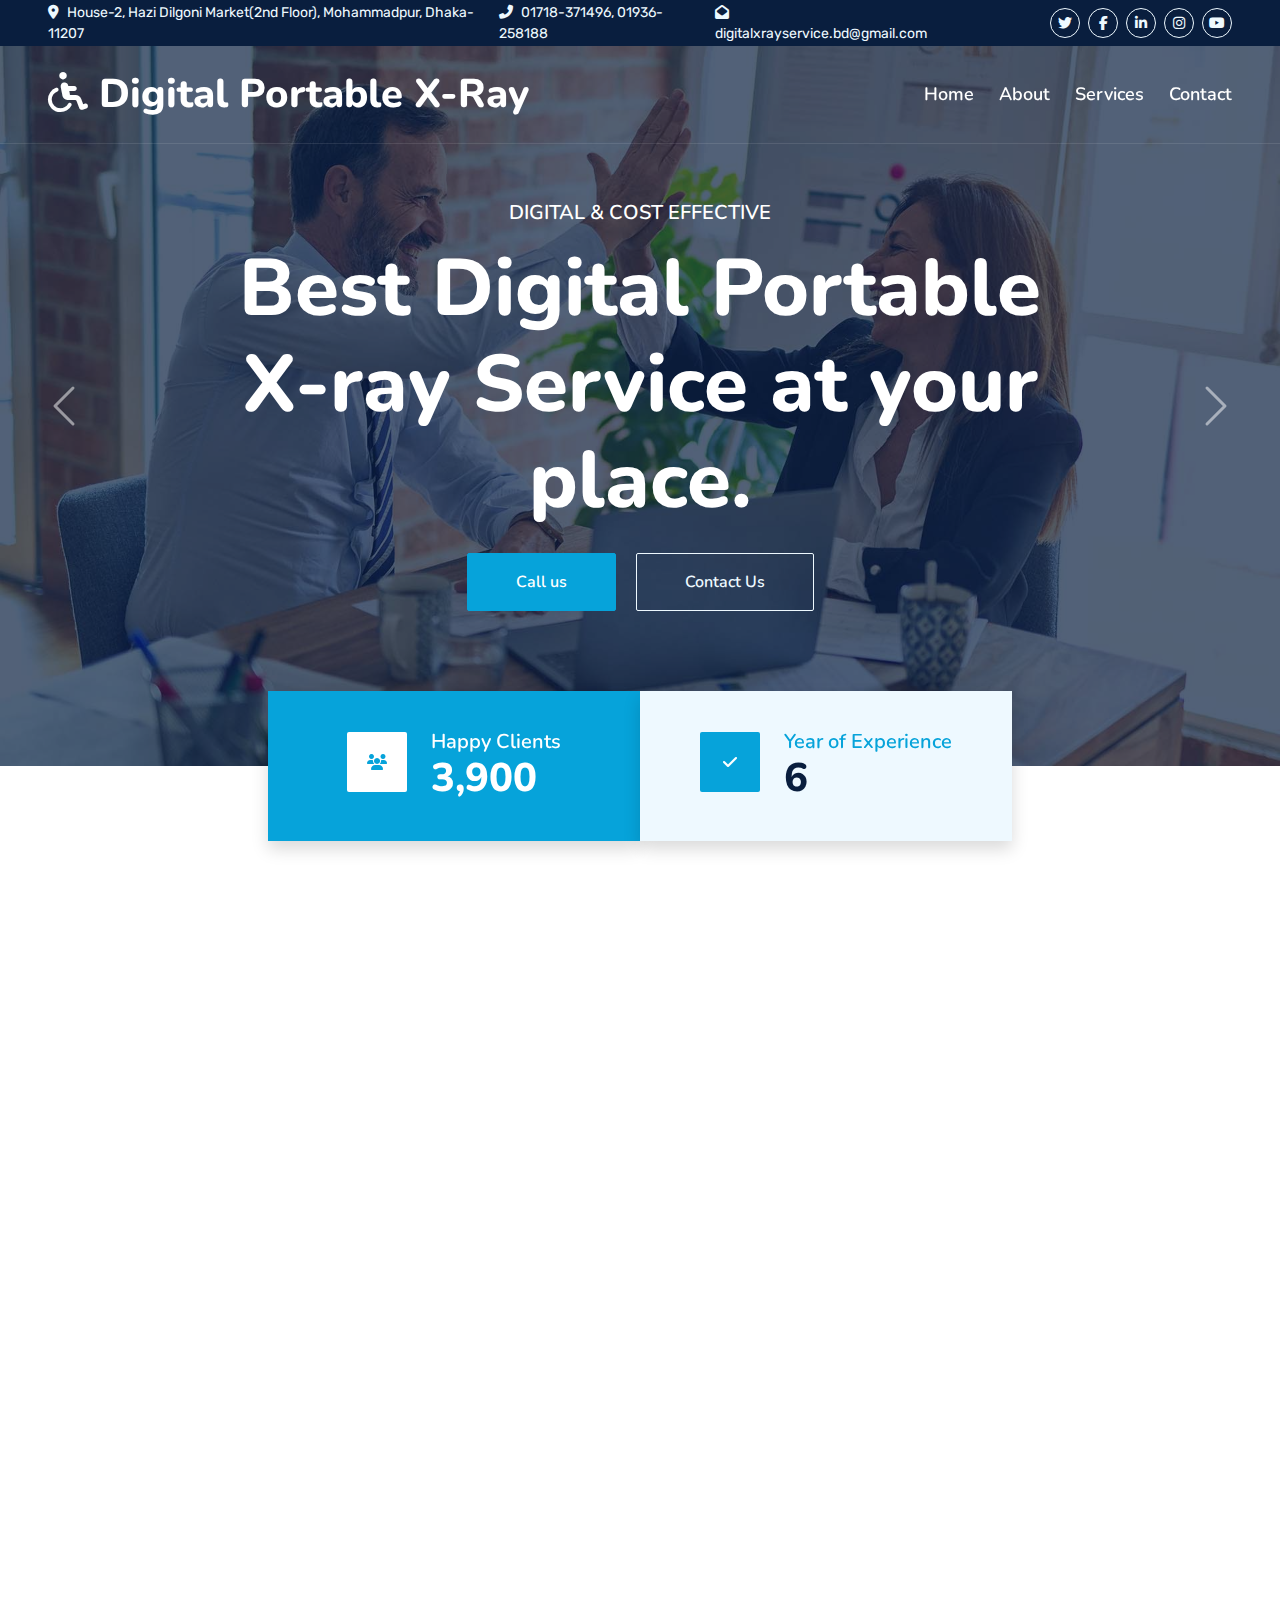
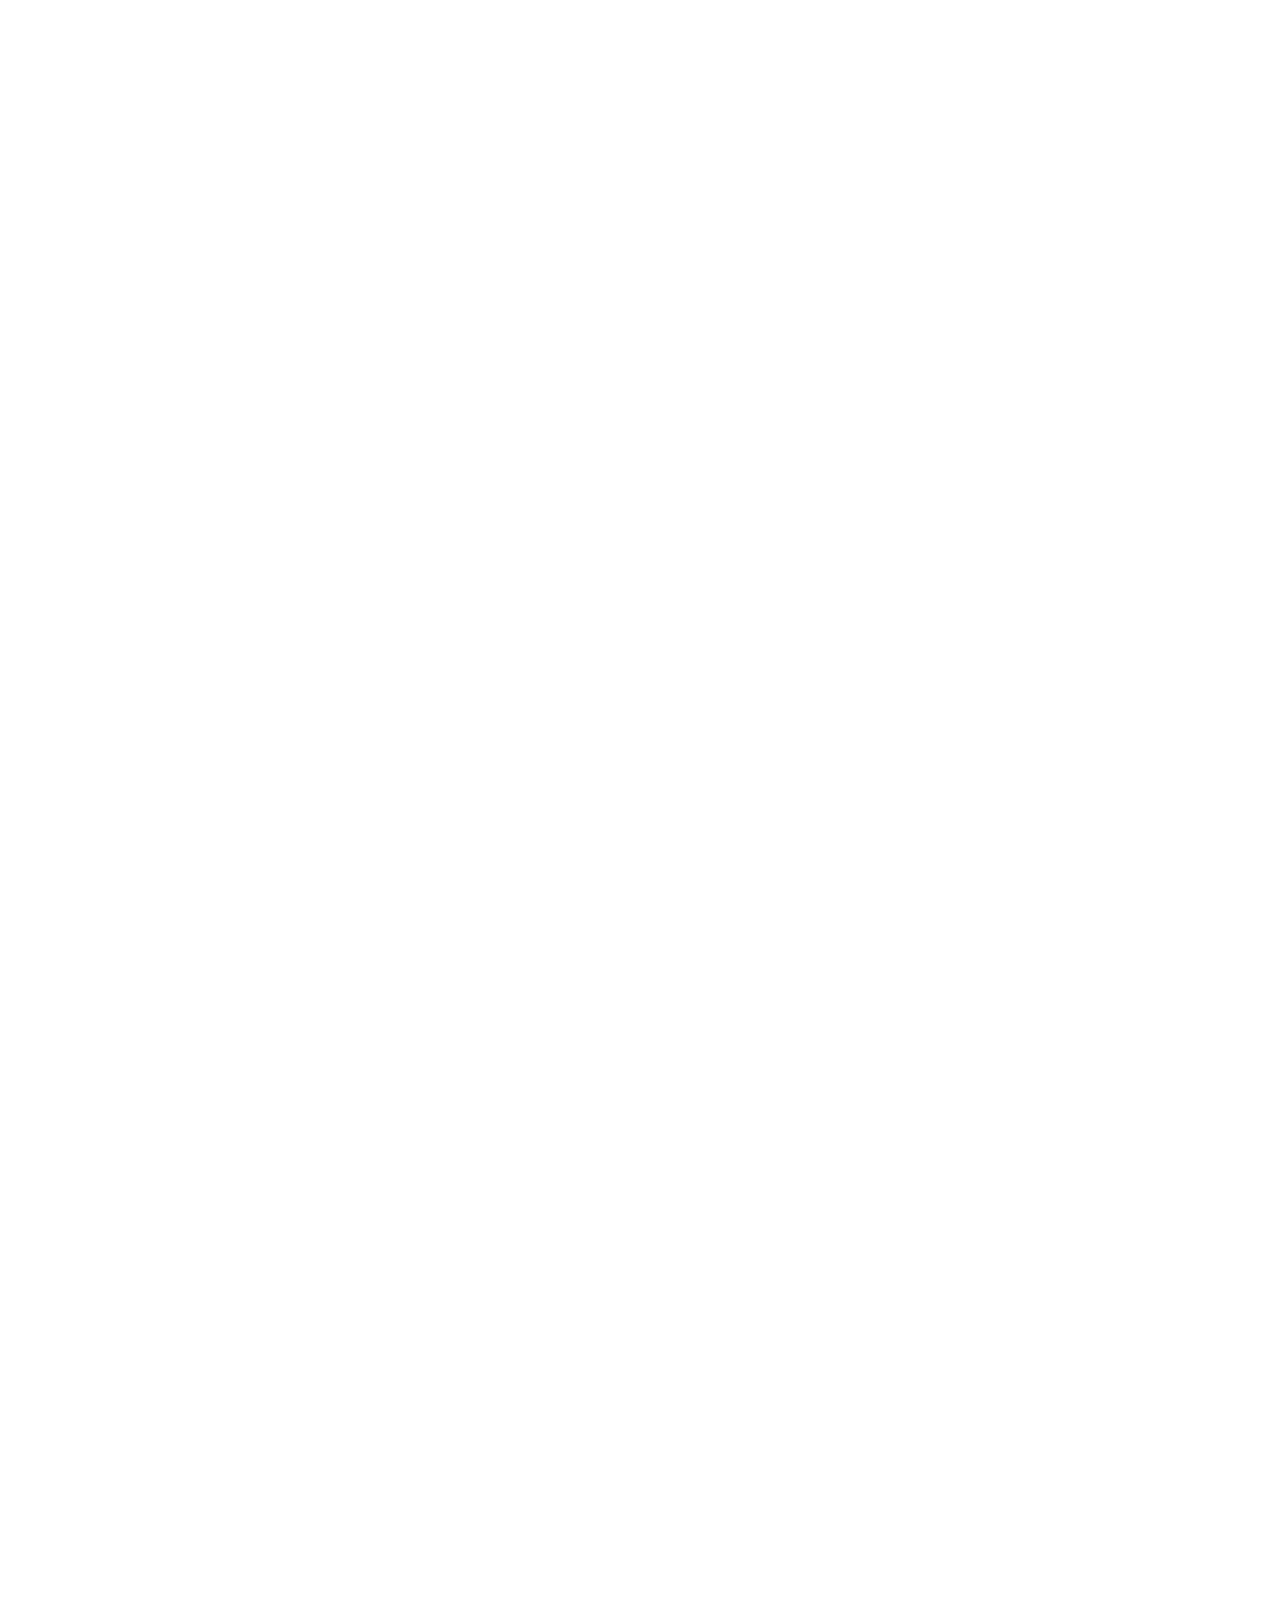
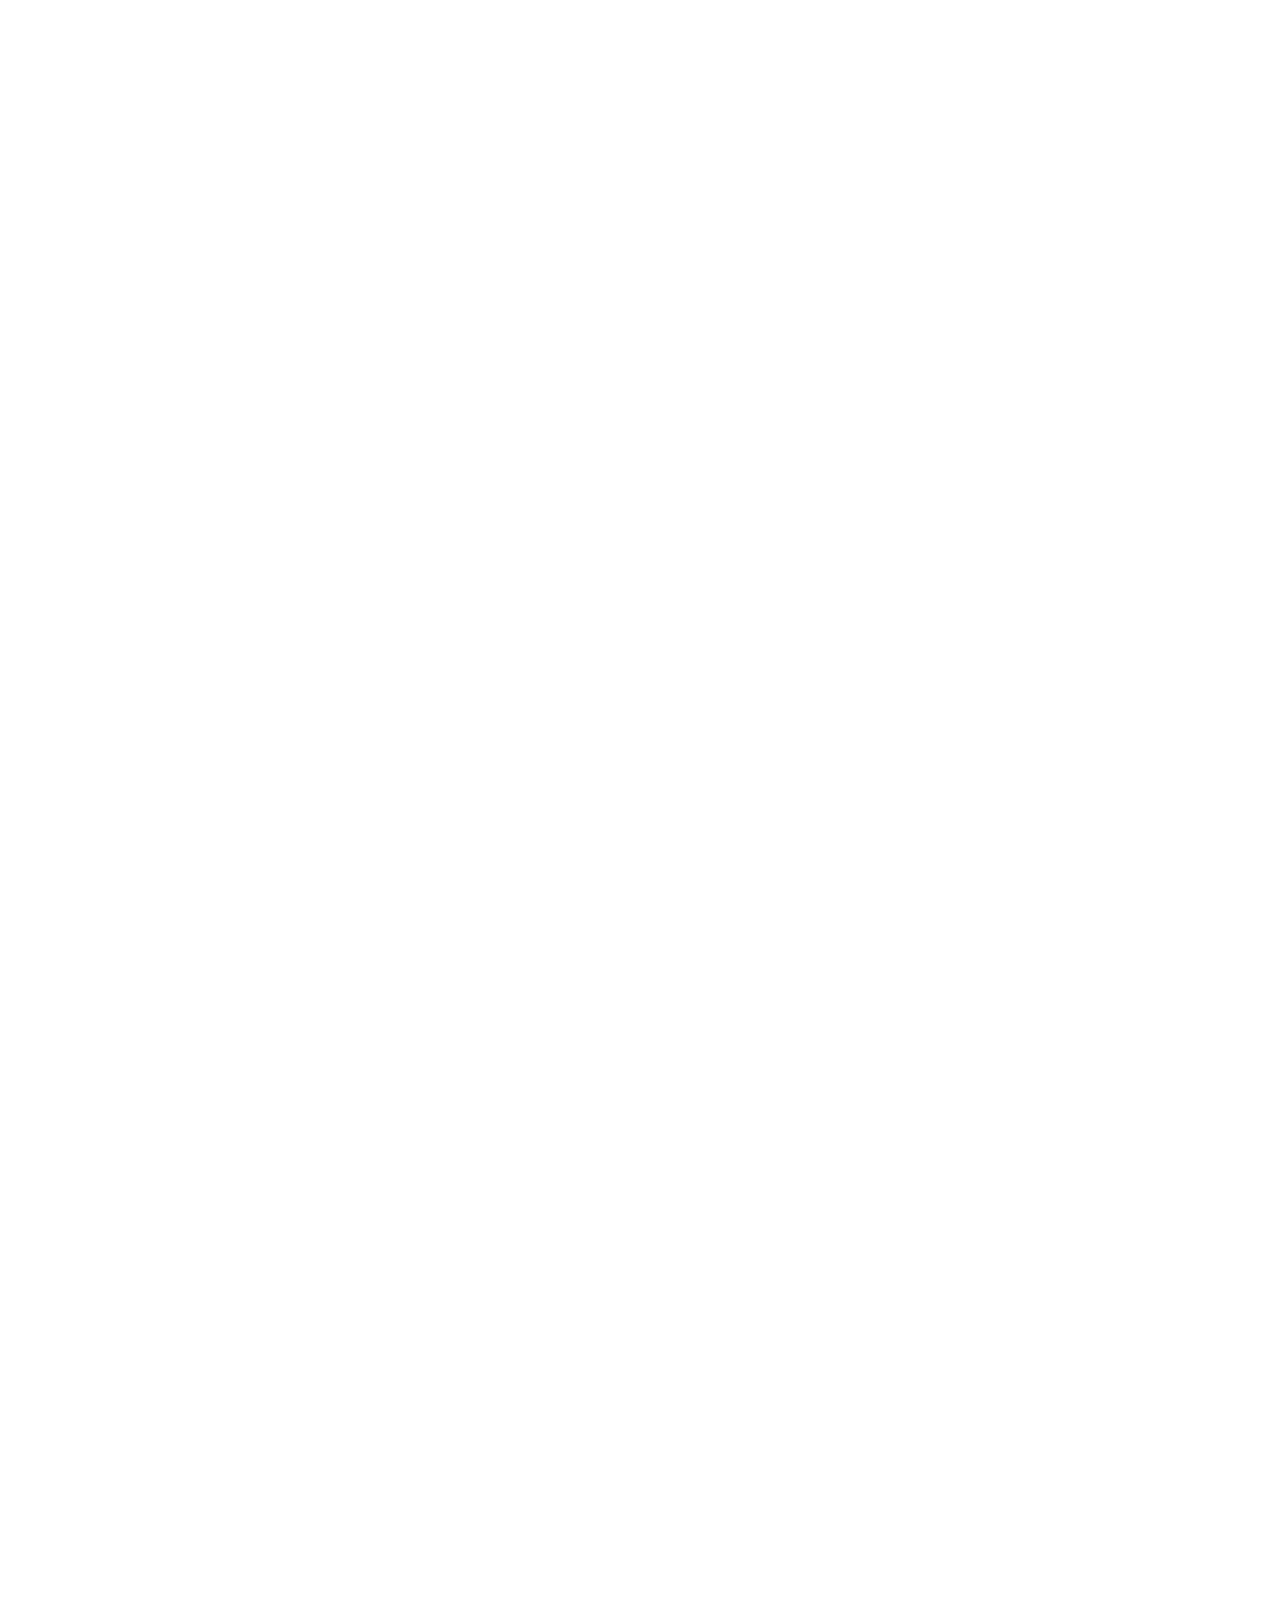
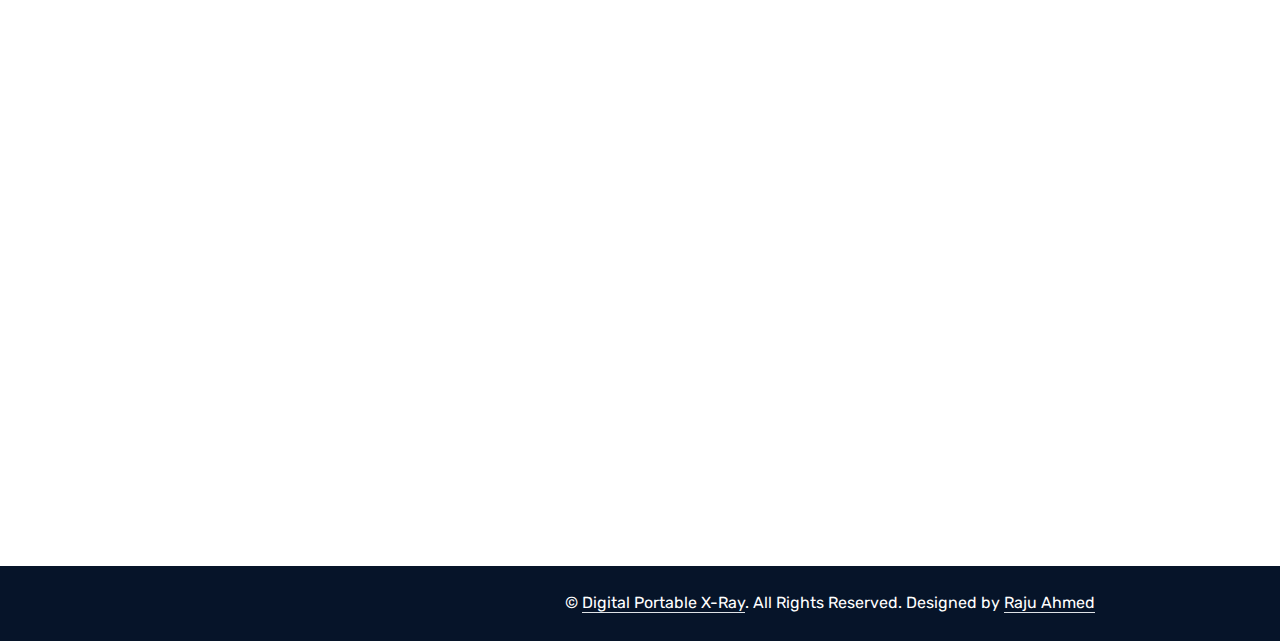
==== commit 0303db22: "done." ====
--- a/index.html
+++ b/index.html
@@ -90,9 +90,9 @@
             </button>
             <div class="collapse navbar-collapse" id="navbarCollapse">
                 <div class="navbar-nav ms-auto py-0">
-                    <a href="index.html" class="nav-item nav-link active">Home</a>
+                    <a href="index.html" class="nav-item nav-link">Home</a>
                     <a href="about.html" class="nav-item nav-link">About</a>
-                    <a href="#" class="nav-item nav-link">Services</a>
+                    <a href="service.html" class="nav-item nav-link">Services</a>
                     <!-- <div class="nav-item dropdown">
                         <a href="#" class="nav-link dropdown-toggle" data-bs-toggle="dropdown">Blog</a>
                         <div class="dropdown-menu m-0">
@@ -144,8 +144,8 @@
                             </h1>
                             <!-- <a href="quote.html" class="btn btn-primary py-md-3 px-md-5 me-3 animated slideInLeft">Call Us</a>
                             <a href="contact.html" class="btn btn-outline-light py-md-3 px-md-5 animated slideInRight">Contact Us</a> -->
-                            <a href="" class="btn btn-primary py-md-3 px-md-5 me-3 animated slideInLeft">Call Us</a>
-                            <a href="" class="btn btn-outline-light py-md-3 px-md-5 animated slideInRight">Contact
+                            <a href="contact.html" class="btn btn-primary py-md-3 px-md-5 me-3 animated slideInLeft">Call Us</a>
+                            <a href="contact.html" class="btn btn-outline-light py-md-3 px-md-5 animated slideInRight">Contact
                                 Us</a>
                         </div>
                     </div>
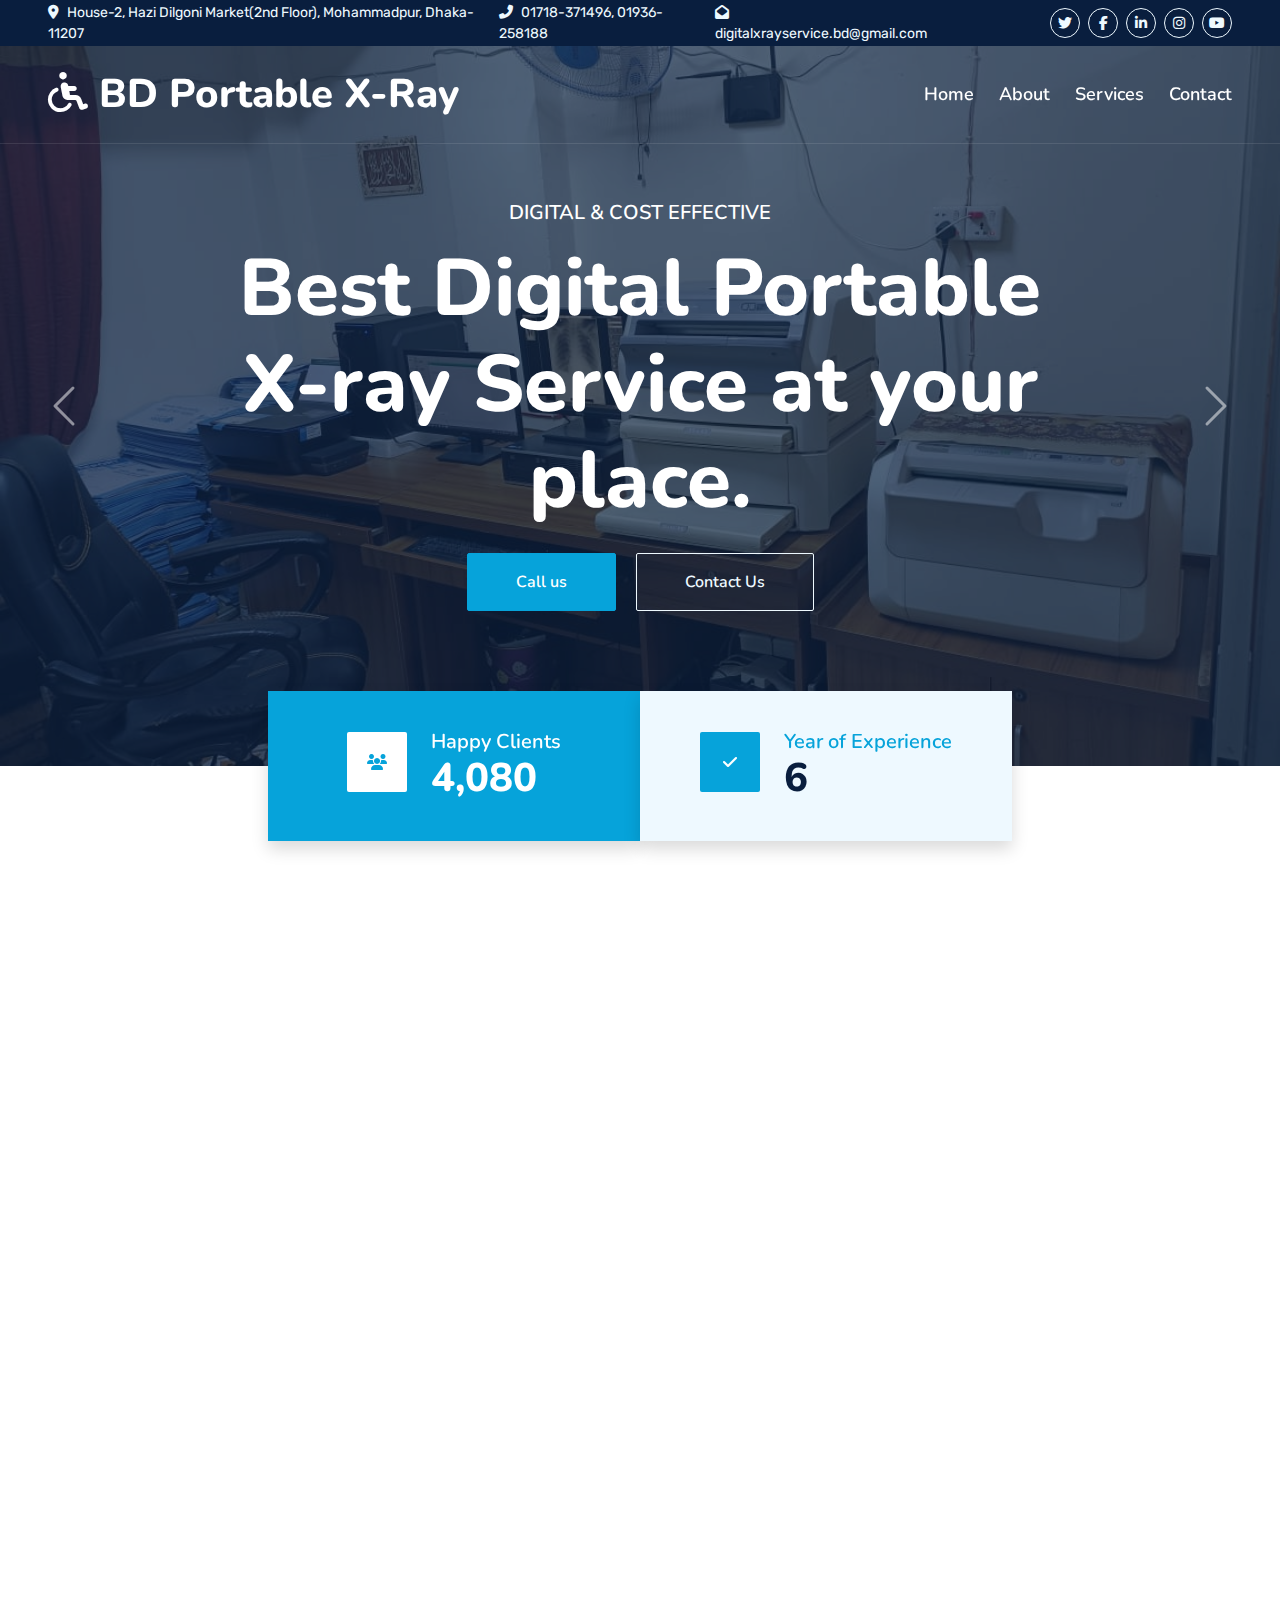
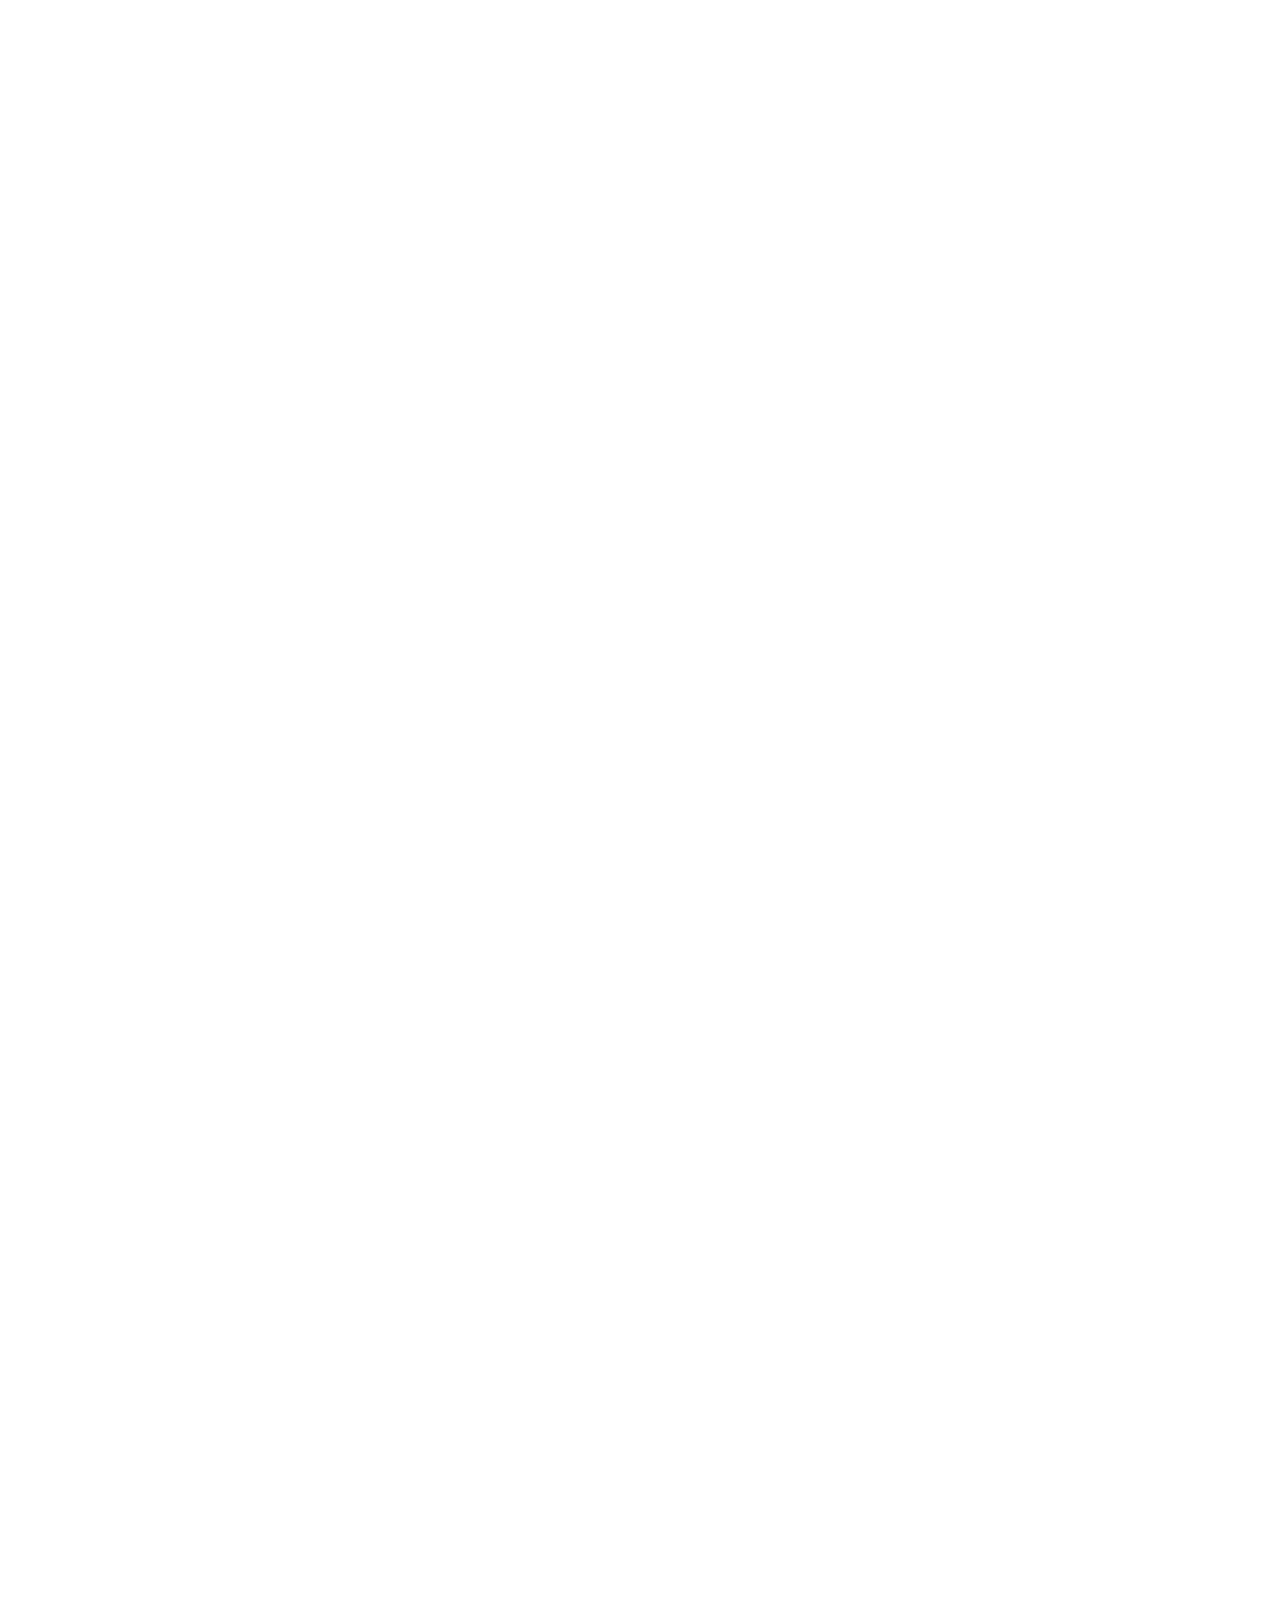
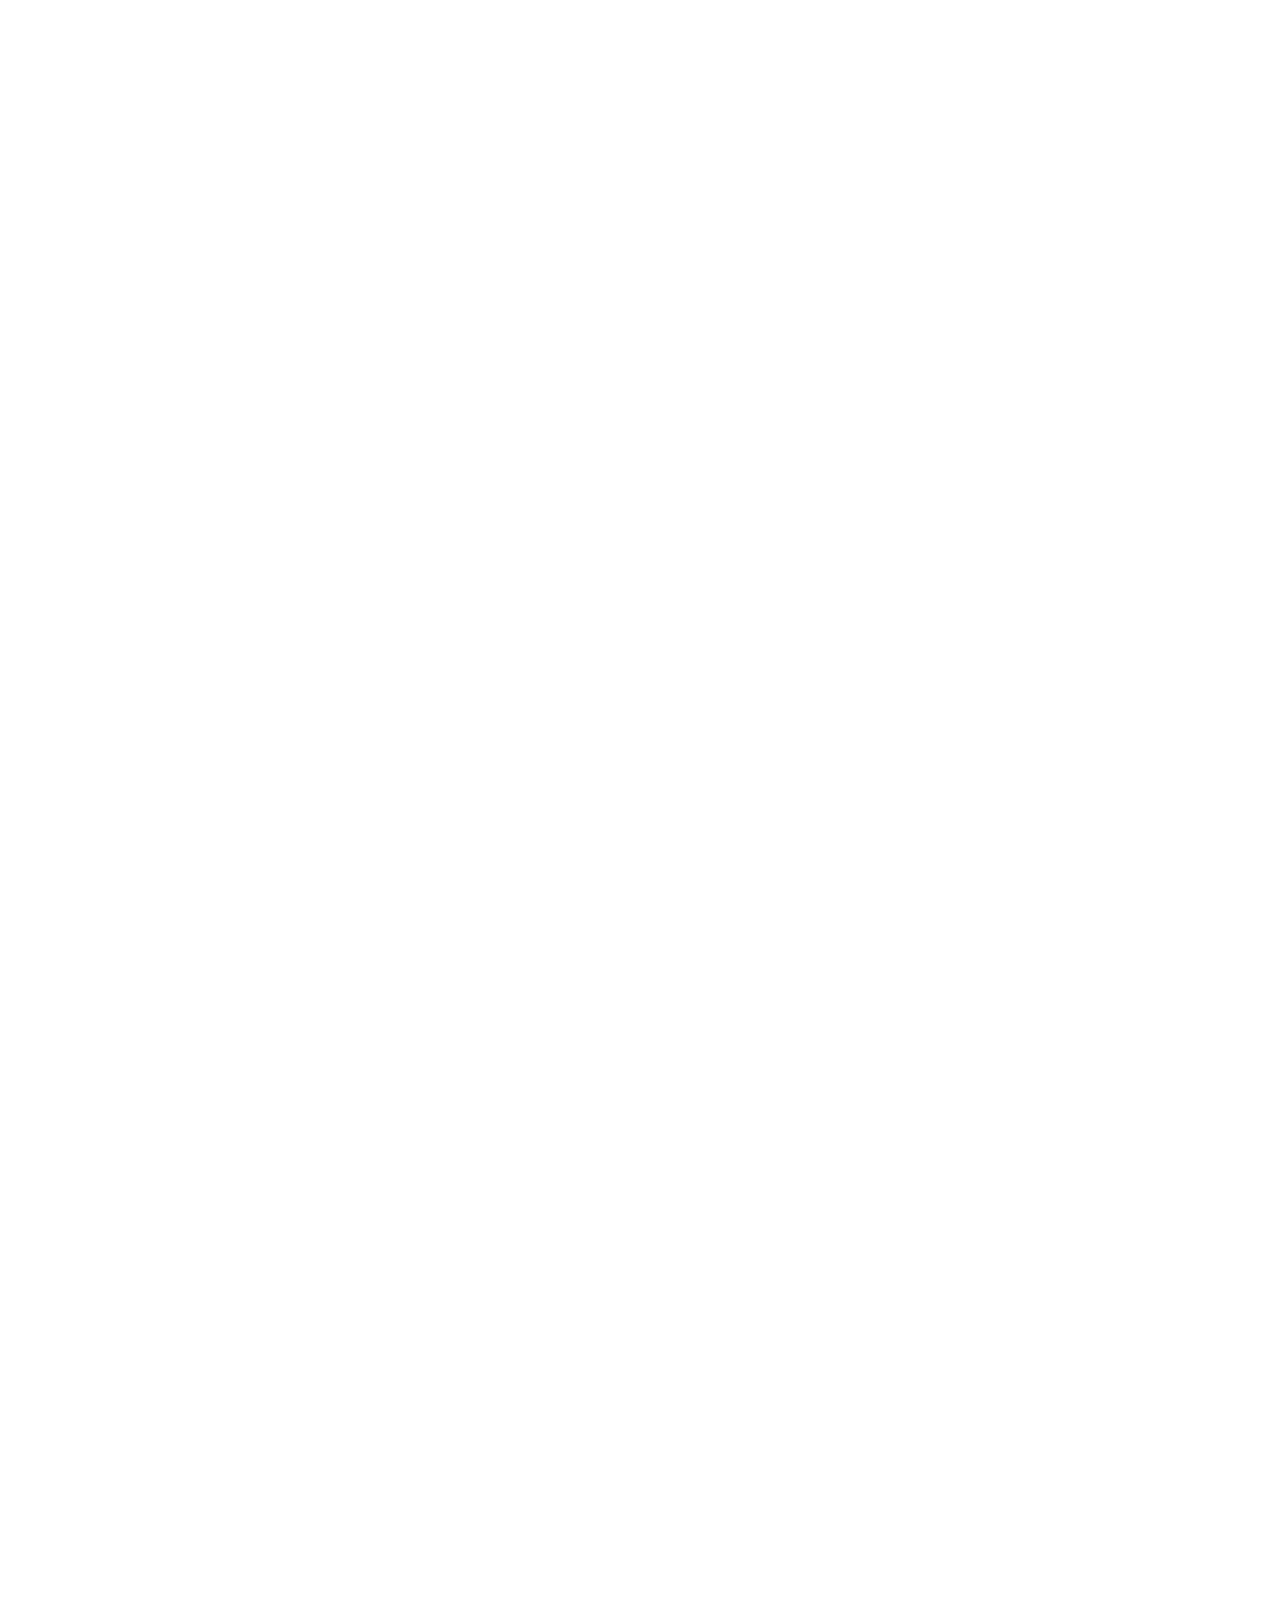
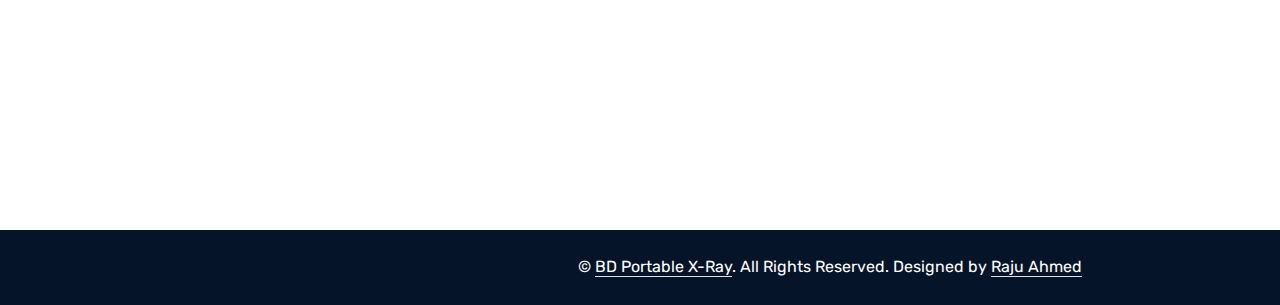
==== commit a4f1e6c2: "update" ====
--- a/index.html
+++ b/index.html
@@ -3,7 +3,7 @@
 
 <head>
     <meta charset="utf-8">
-    <title>Digital Portable X-Ray Service</title>
+    <title>BD Portable X-Ray Service</title>
     <meta content="width=device-width, initial-scale=1.0" name="viewport">
     <meta content="keywords"
         name="Portable X-Ray, Digital Portable X-Ray, Portable x-ray dhaka, Portable X-Ray BD, Portable X-Ray Near Me, Mobile X-ray Services">
@@ -83,7 +83,7 @@
     <div class="container-fluid position-relative p-0">
         <nav class="navbar navbar-expand-lg navbar-dark px-5 py-3 py-lg-0">
             <a href="index.html" class="navbar-brand p-0">
-                <h1 class="m-0"><i class="fa fa-wheelchair"></i> Digital Portable X-Ray</h1>
+                <h1 class="m-0"><i class="fa fa-wheelchair"></i> BD Portable X-Ray</h1>
             </a>
             <button class="navbar-toggler" type="button" data-bs-toggle="collapse" data-bs-target="#navbarCollapse">
                 <span class="fa fa-bars"></span>
@@ -120,7 +120,7 @@
         <div id="header-carousel" class="carousel slide carousel-fade" data-bs-ride="carousel">
             <div class="carousel-inner">
                 <div class="carousel-item active">
-                    <img class="w-100" src="img/carousel-1.jpg" alt="Image">
+                    <img class="w-100" src="img/carousel-1.jpeg" alt="Image">
                     <div class="carousel-caption d-flex flex-column align-items-center justify-content-center">
                         <div class="p-3" style="max-width: 900px;">
                             <h5 class="text-white text-uppercase mb-3 animated slideInDown">Digital & Cost Effective
@@ -136,7 +136,7 @@
                     </div>
                 </div>
                 <div class="carousel-item">
-                    <img class="w-100" src="img/carousel-2.jpg" alt="Image">
+                    <img class="w-100" src="img/carousel-2.jpeg" alt="Image">
                     <div class="carousel-caption d-flex flex-column align-items-center justify-content-center">
                         <div class="p-3" style="max-width: 900px;">
                             <h5 class="text-white text-uppercase mb-3 animated slideInDown">Time & Accuracy</h5>
@@ -144,8 +144,8 @@
                             </h1>
                             <!-- <a href="quote.html" class="btn btn-primary py-md-3 px-md-5 me-3 animated slideInLeft">Call Us</a>
                             <a href="contact.html" class="btn btn-outline-light py-md-3 px-md-5 animated slideInRight">Contact Us</a> -->
-                            <a href="contact.html" class="btn btn-primary py-md-3 px-md-5 me-3 animated slideInLeft">Call Us</a>
-                            <a href="contact.html" class="btn btn-outline-light py-md-3 px-md-5 animated slideInRight">Contact
+                            <a href="/contact.html" class="btn btn-primary py-md-3 px-md-5 me-3 animated slideInLeft">Call Us</a>
+                            <a href="/contact.html" class="btn btn-outline-light py-md-3 px-md-5 animated slideInRight">Contact
                                 Us</a>
                         </div>
                     </div>
@@ -242,7 +242,7 @@
                 <div class="col-lg-7">
                     <div class="section-title position-relative pb-3 mb-5">
                         <h5 class="fw-bold text-primary text-uppercase">About Us</h5>
-                        <h1 class="mb-0">The Best Portable X-Ray Service Provider With 17 Years of Experience</h1>
+                        <h1 class="mb-0">The Best Portable X-Ray Service Provider With 17+ Years of Experience</h1>
                     </div>
                     <p class="mb-4">If you're looking for a Portable X-ray, mobile x ray services, mobile imaging
                         services and ECG home services in Dhaka then you're at right place.
@@ -281,7 +281,7 @@
                 <div class="col-lg-5" style="min-height: 500px;">
                     <div class="position-relative h-100">
                         <img class="position-absolute w-100 h-100 rounded wow zoomIn" data-wow-delay="0.9s"
-                            src="img/about.jpg" style="object-fit: cover;">
+                            src="img/about.jpeg" style="object-fit: cover;">
                     </div>
                 </div>
             </div>
@@ -323,7 +323,7 @@
                 <div class="col-lg-4  wow zoomIn" data-wow-delay="0.9s" style="min-height: 350px;">
                     <div class="position-relative h-100">
                         <img class="position-absolute w-100 h-100 rounded wow zoomIn" data-wow-delay="0.1s"
-                            src="img/feature.jpg" style="object-fit: cover;">
+                            src="img/feature.jpeg" style="object-fit: cover;">
                     </div>
                 </div>
                 <div class="col-lg-4">
@@ -670,14 +670,14 @@
 
 
     <!-- Team Start -->
-    <div class="container-fluid py-5 wow fadeInUp" data-wow-delay="0.1s">
+    <!-- <div class="container-fluid py-5 wow fadeInUp" data-wow-delay="0.1s">
         <div class="container py-5">
             <div class="section-title text-center position-relative pb-3 mb-5 mx-auto" style="max-width: 600px;">
                 <h5 class="fw-bold text-primary text-uppercase">Team Members</h5>
                 <h1 class="mb-0">Professional Stuffs Ready to Help You</h1>
             </div>
             <div class="row g-5" id="teamDiv">
-                <!-- <div class="col-lg-4 wow slideInUp" data-wow-delay="0.3s">
+                <div class="col-lg-4 wow slideInUp" data-wow-delay="0.3s">
                     <div class="team-item bg-light rounded overflow-hidden">
                         <div class="team-img position-relative overflow-hidden">
                             <img class="img-fluid w-100" src="img/team-1.jpg" alt="">
@@ -735,10 +735,10 @@
                             <p class="text-uppercase m-0">Designation</p>
                         </div>
                     </div>
-                </div> -->
-            </div>
-        </div>
-    </div>
+                </div>
+            </div>
+        </div>
+    </div> -->
     <!-- Team End -->
 
     <!-- Vendor Start -->
@@ -772,7 +772,7 @@
                     <div
                         class="d-flex flex-column align-items-center justify-content-center text-center h-100 bg-primary p-4">
                         <a href="index.html" class="navbar-brand ">
-                            <h1 class="m-0 text-white"><i class="fa fa-wheelchair"></i>Digital Portable X-Ray</h1>
+                            <h1 class="m-0 text-white"><i class="fa fa-wheelchair"></i> BD Portable X-Ray</h1>
                         </a>
                         <p class="mt-3 mb-4">We provide 24/7 all kind of x-ray, ecg and other home service at minimum
                             cost all over dhaka including Dhaka medical college,Bangabandhu Sheikh Mujib Medical
@@ -866,7 +866,7 @@
             <div class="row justify-content-end">
                 <div class="col-lg-8 col-md-6">
                     <div class="d-flex align-items-center justify-content-center" style="height: 75px;">
-                        <p class="mb-0">&copy; <a class="text-white border-bottom" href="#">Digital Portable X-Ray</a>.
+                        <p class="mb-0">&copy; <a class="text-white border-bottom" href="#">BD Portable X-Ray</a>.
                             All Rights Reserved.
 
                             Designed by <a class="text-white border-bottom" target="_blank"
@@ -895,7 +895,7 @@
 
     <!-- Template Javascript -->
     <script src="js/main.js"></script>
-    <script>
+    <!-- <script>
         fetch('https://raw.githubusercontent.com/irajuahmed/PortableXRay/main/Data.json')
             .then(response => response.json())
             .then(data => {
@@ -930,7 +930,7 @@
             // Handle the JSON response
             console.log(response);
         }
-    </script>
+    </script> -->
 </body>
 
 </html>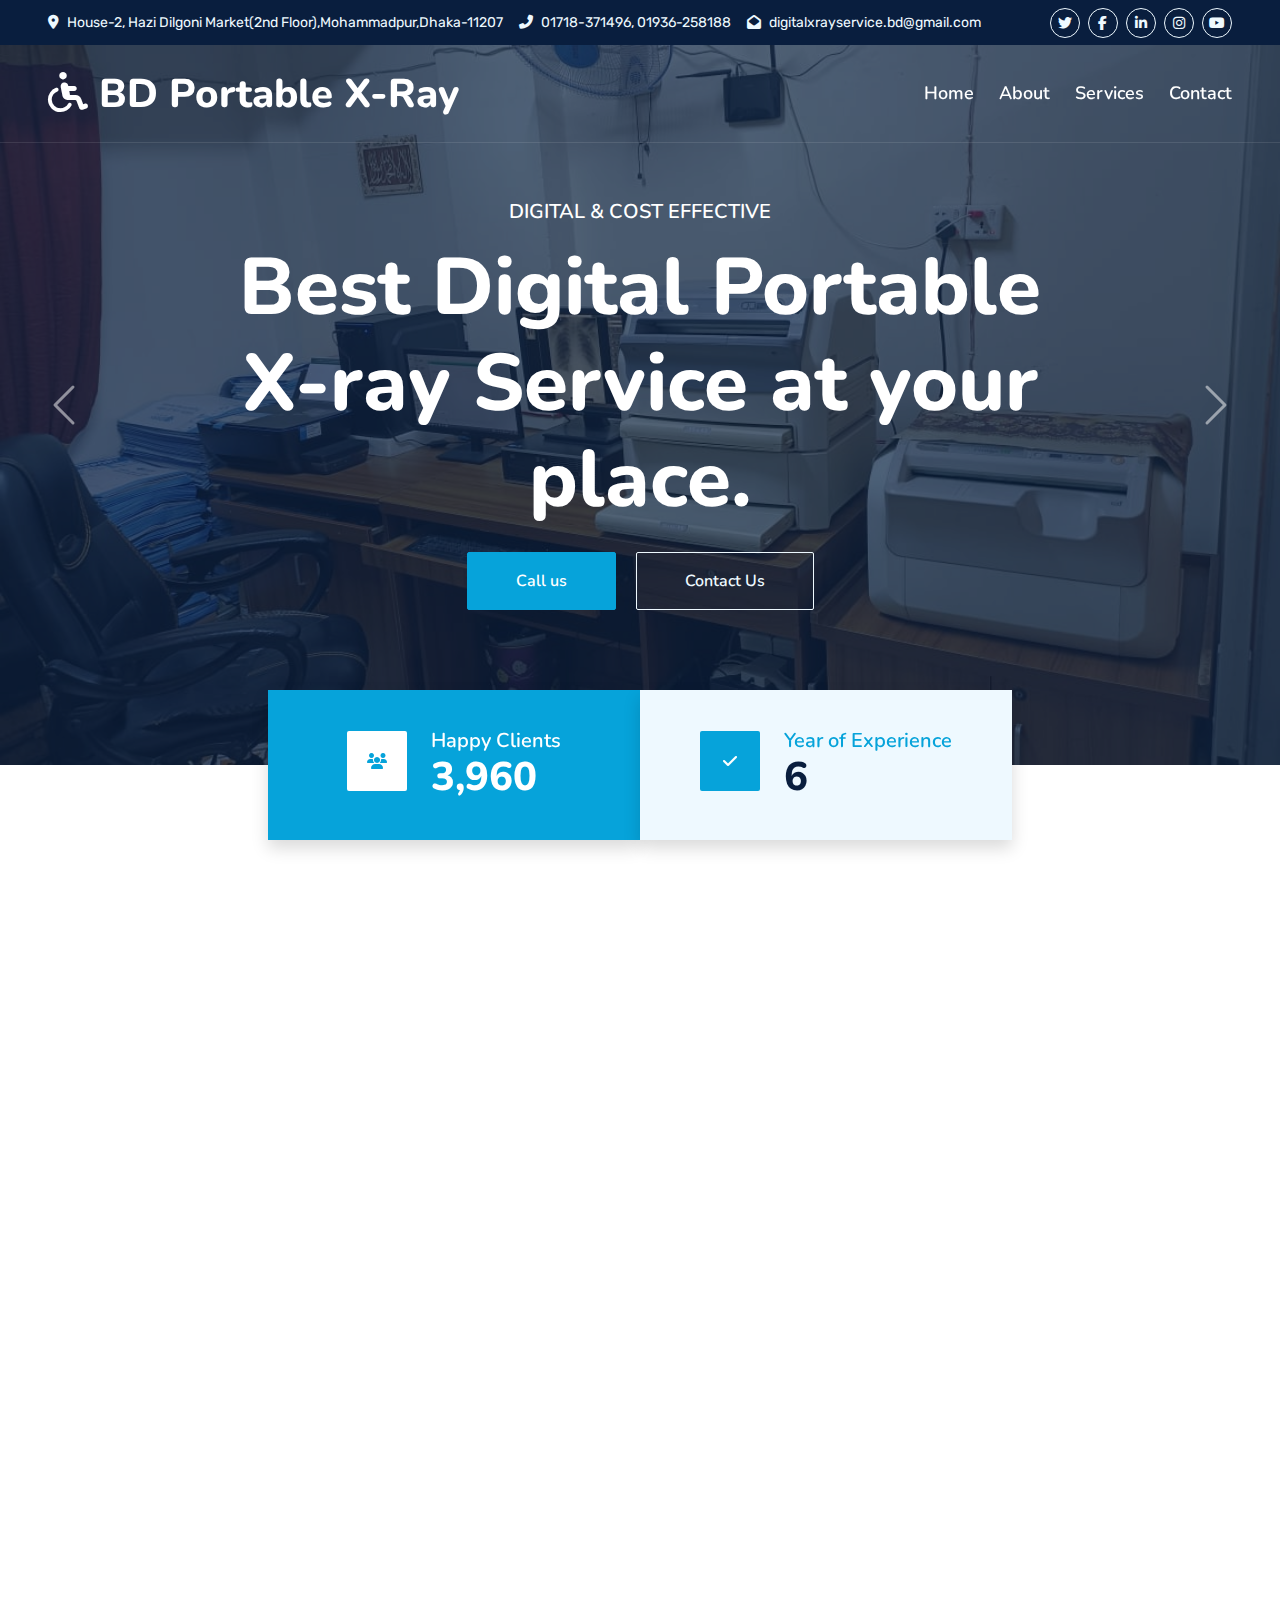
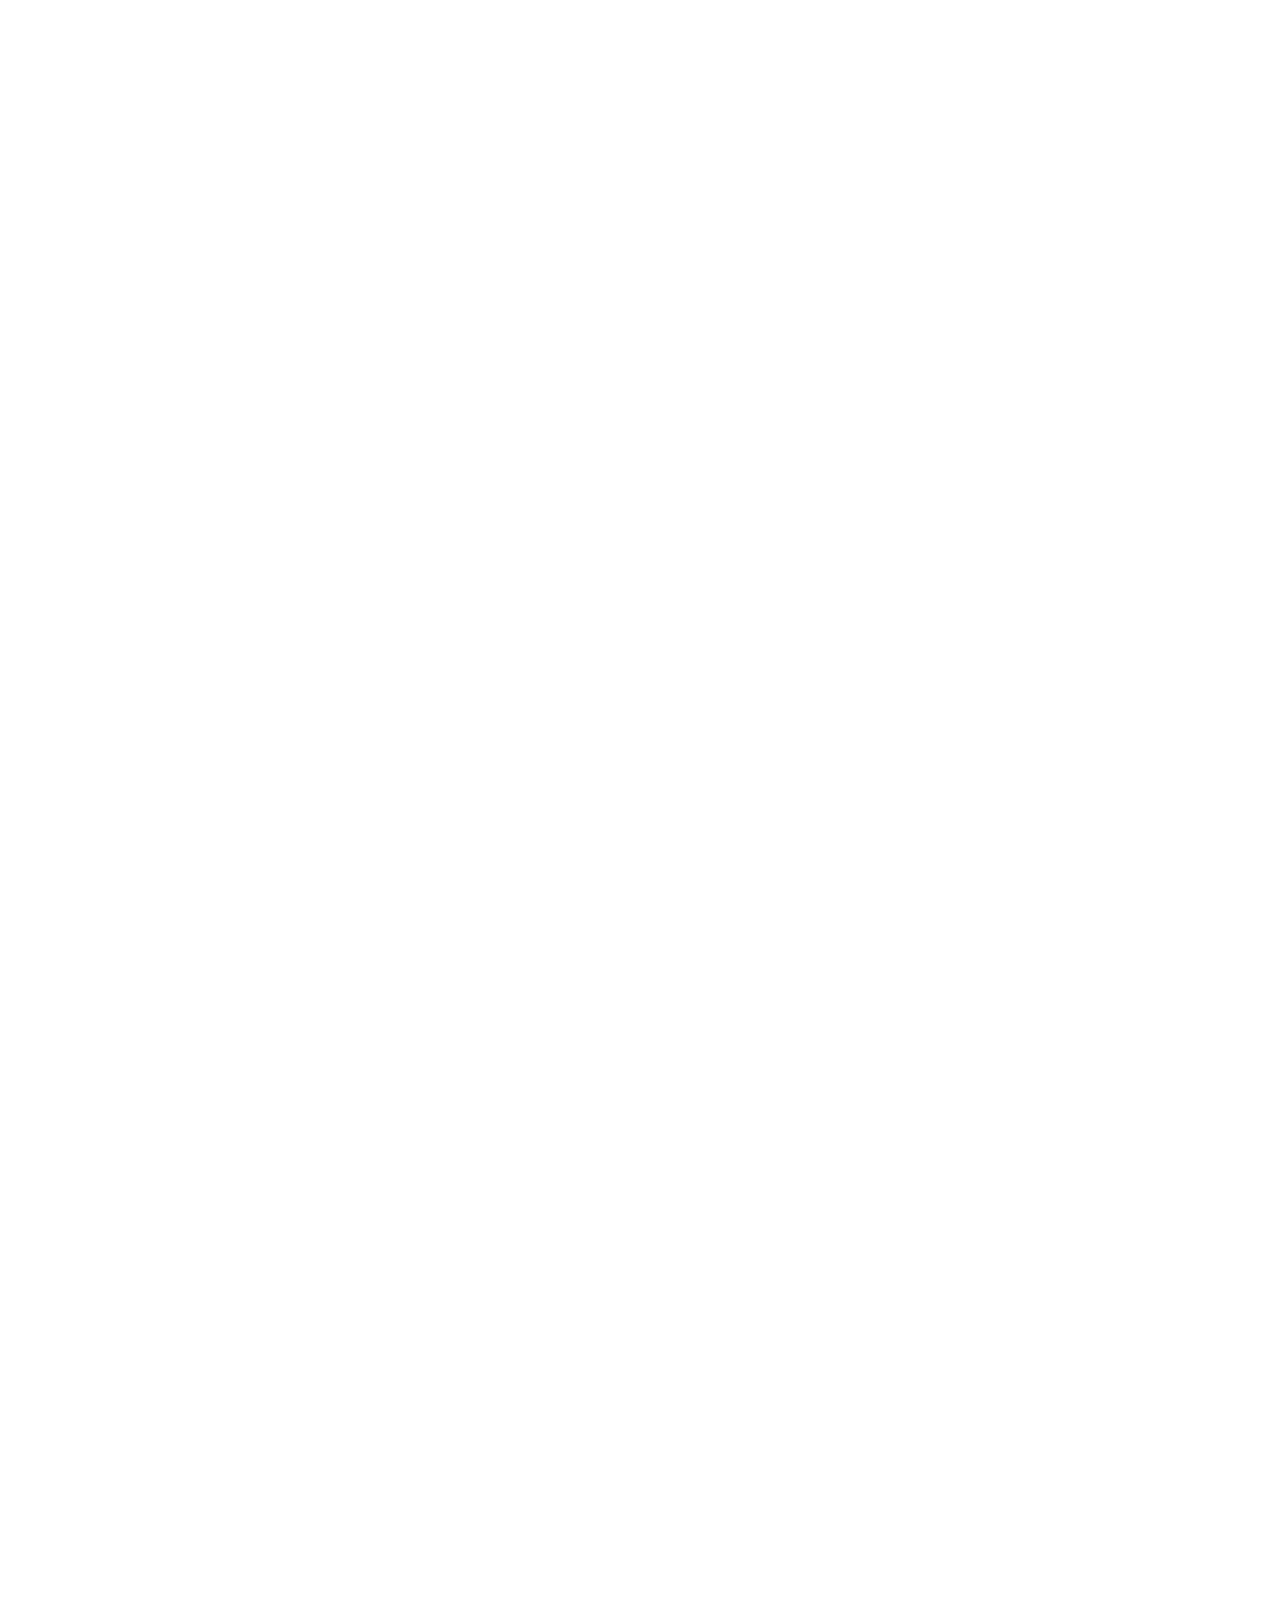
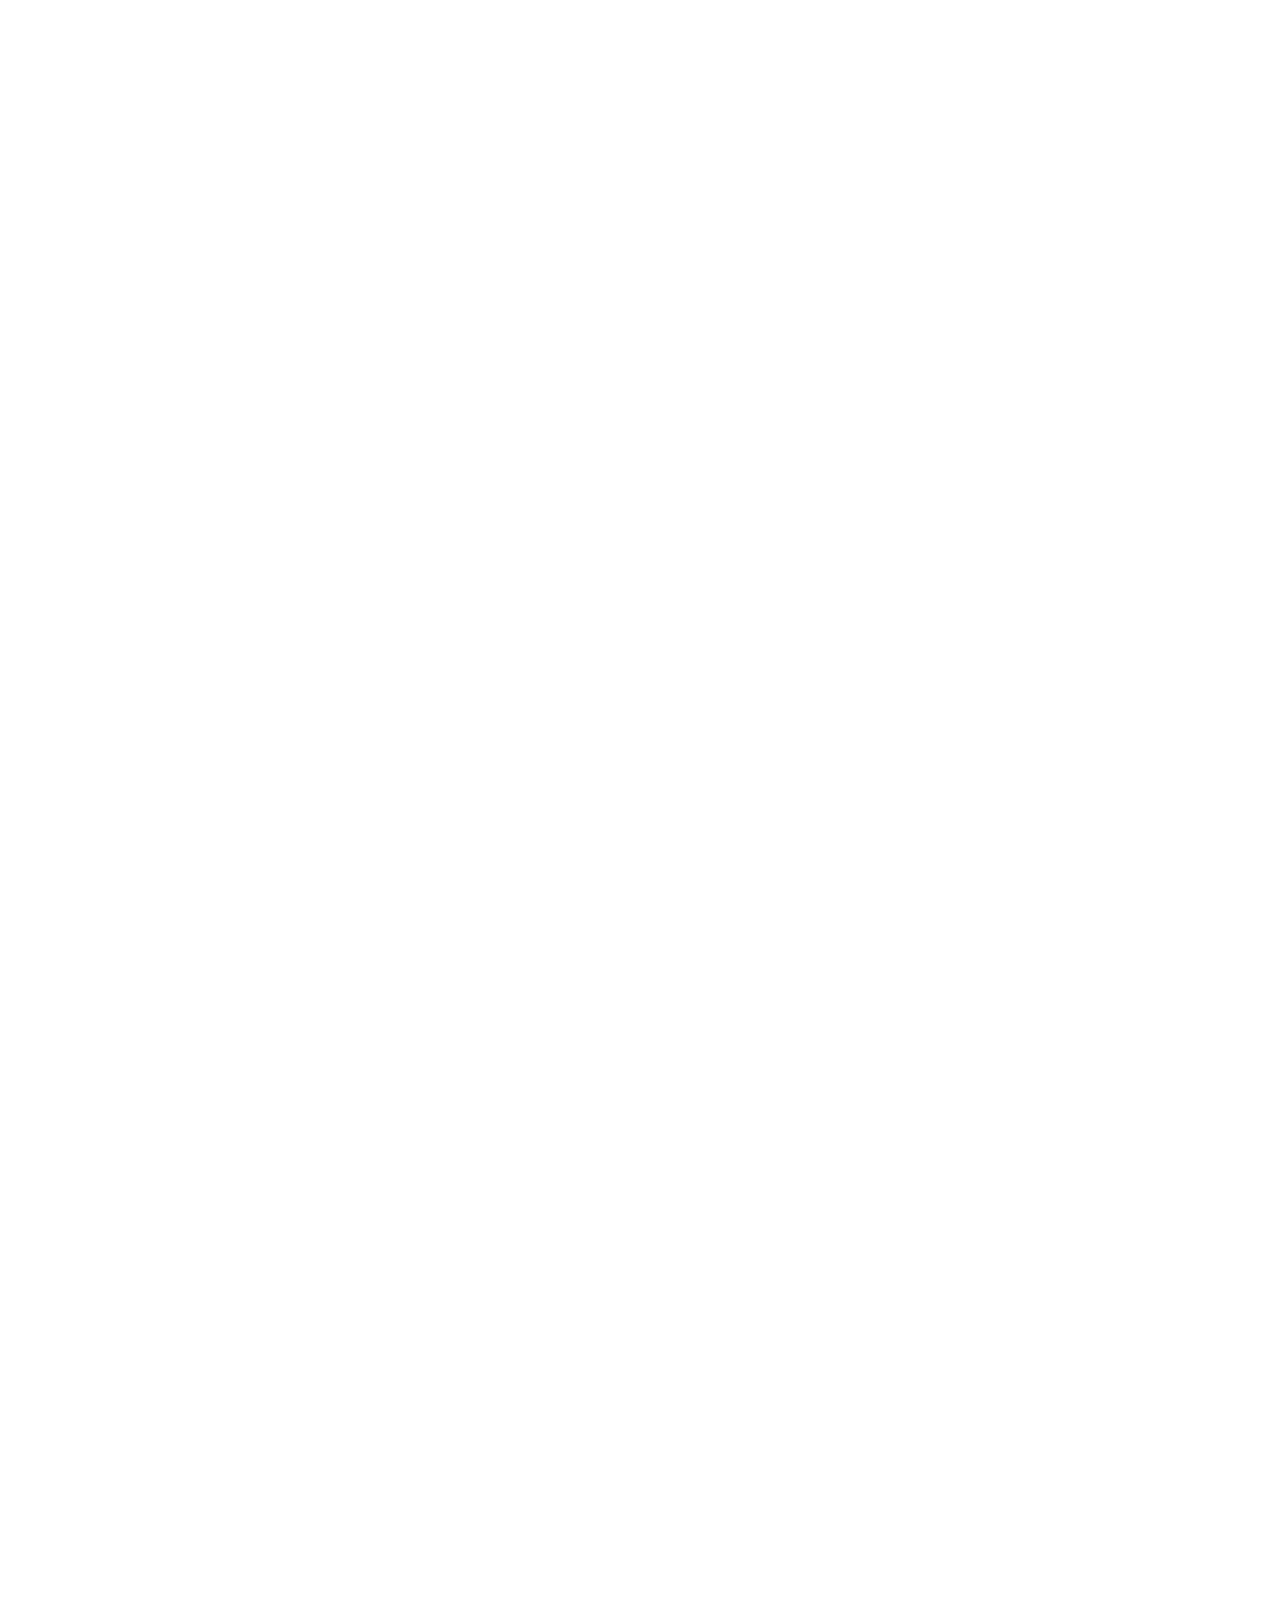
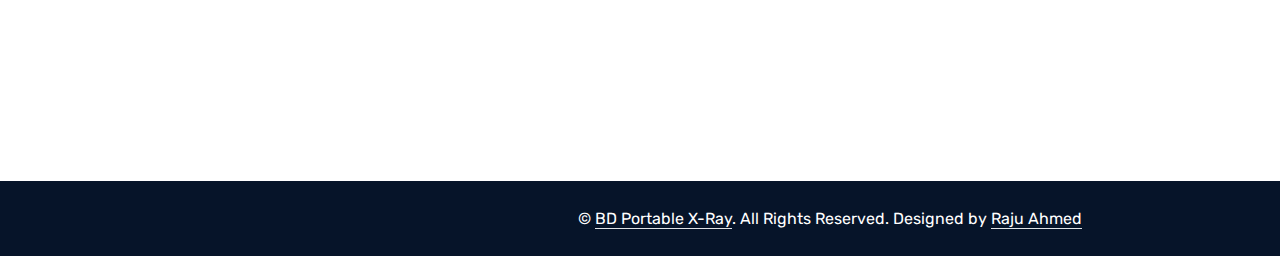
==== commit dd1677ca: "update" ====
--- a/index.html
+++ b/index.html
@@ -49,17 +49,17 @@
     <!-- Topbar Start -->
     <div class="container-fluid bg-dark px-5 d-none d-lg-block">
         <div class="row gx-0">
-            <div class="col-lg-9 text-center text-lg-start mb-2 mb-lg-0">
+            <div class="col-lg-10 text-center text-lg-start mb-2 mb-lg-0">
                 <div class="d-inline-flex align-items-center" style="height: 45px;">
                     <small class="me-3 text-light"><i class="fa fa-map-marker-alt me-2"></i>House-2, Hazi Dilgoni
-                        Market(2nd Floor), Mohammadpur, Dhaka-11207</small>
+                        Market(2nd Floor),Mohammadpur,Dhaka-11207</small>
                     <small class="me-3 text-light"><i class="fa fa-phone-alt me-2"></i>01718-371496,
                         01936-258188</small>
                     <small class="text-light"><i
                             class="fa fa-envelope-open me-2"></i>digitalxrayservice.bd@gmail.com</small>
                 </div>
             </div>
-            <div class="col-lg-3 text-center text-lg-end">
+            <div class="col-lg-2 text-center text-lg-end">
                 <div class="d-inline-flex align-items-center" style="height: 45px;">
                     <a class="btn btn-sm btn-outline-light btn-sm-square rounded-circle me-2" href=""><i
                             class="fab fa-twitter fw-normal"></i></a>
@@ -772,7 +772,7 @@
                     <div
                         class="d-flex flex-column align-items-center justify-content-center text-center h-100 bg-primary p-4">
                         <a href="index.html" class="navbar-brand ">
-                            <h1 class="m-0 text-white"><i class="fa fa-wheelchair"></i> BD Portable X-Ray</h1>
+                            <h1 class="m-0 text-white"><i class="fa fa-wheelchair"></i> <small>BD</small> Portable X-Ray</h1>
                         </a>
                         <p class="mt-3 mb-4">We provide 24/7 all kind of x-ray, ecg and other home service at minimum
                             cost all over dhaka including Dhaka medical college,Bangabandhu Sheikh Mujib Medical
@@ -787,7 +787,7 @@
                 </div>
                 <div class="col-lg-8 col-md-6">
                     <div class="row gx-5">
-                        <div class="col-lg-4 col-md-12 pt-5 mb-5">
+                        <div class="col-lg-8 col-md-12 pt-5 mb-5">
                             <div class="section-title section-title-sm position-relative pb-3 mb-4">
                                 <h3 class="text-light mb-0">Get In Touch</h3>
                             </div>
@@ -808,19 +808,19 @@
                                 <p class="mb-0">01936-258188</p>
                             </div>
                             <div class="d-flex mt-4">
-                                <a class="btn btn-primary btn-square me-2" href="#"><i
-                                        class="fab fa-twitter fw-normal"></i></a>
-                                <a class="btn btn-primary btn-square me-2" href="#"><i
+                                <a class="btn btn-primary btn-square me-2" target="_blank" href="#"><i
+                                        class="fab fa-youtube fw-normal"></i></a>
+                                <a class="btn btn-primary btn-square me-2" target="_blank" href="#"><i
                                         class="fab fa-facebook-f fw-normal"></i></a>
-                                <a class="btn btn-primary btn-square me-2" href="#"><i
+                                <a class="btn btn-primary btn-square me-2" target="_blank" href="#"><i
                                         class="fab fa-linkedin-in fw-normal"></i></a>
-                                <a class="btn btn-primary btn-square" href="#"><i
-                                        class="fab fa-instagram fw-normal"></i></a>
-                            </div>
-                        </div>
+                                <a class="btn btn-primary btn-square" target="_blank" href="https://goo.gl/maps/41yAwVb9nPz5Kpmg8"><i
+                                        class="fab fa-google fw-normal"></i></a>
+                            </div>
+                        </div>                        
                         <div class="col-lg-4 col-md-12 pt-0 pt-lg-5 mb-5">
                             <div class="section-title section-title-sm position-relative pb-3 mb-4">
-                                <h3 class="text-light mb-0">Quick Links</h3>
+                                <h3 class="text-light mb-0">Popular Links</h3>
                             </div>
                             <div class="link-animated d-flex flex-column justify-content-start">
                                 <a class="text-light mb-2" href="#"><i
@@ -829,29 +829,10 @@
                                         class="bi bi-arrow-right text-primary me-2"></i>About Us</a>
                                 <a class="text-light mb-2" href="#"><i
                                         class="bi bi-arrow-right text-primary me-2"></i>Our Services</a>
-                                <a class="text-light mb-2" href="#"><i
-                                        class="bi bi-arrow-right text-primary me-2"></i>Meet The Team</a>
-                                <a class="text-light mb-2" href="#"><i
-                                        class="bi bi-arrow-right text-primary me-2"></i>Latest Blog</a>
-                                <a class="text-light" href="#"><i
-                                        class="bi bi-arrow-right text-primary me-2"></i>Contact Us</a>
-                            </div>
-                        </div>
-                        <div class="col-lg-4 col-md-12 pt-0 pt-lg-5 mb-5">
-                            <div class="section-title section-title-sm position-relative pb-3 mb-4">
-                                <h3 class="text-light mb-0">Popular Links</h3>
-                            </div>
-                            <div class="link-animated d-flex flex-column justify-content-start">
-                                <a class="text-light mb-2" href="#"><i
-                                        class="bi bi-arrow-right text-primary me-2"></i>Home</a>
-                                <a class="text-light mb-2" href="#"><i
-                                        class="bi bi-arrow-right text-primary me-2"></i>About Us</a>
-                                <a class="text-light mb-2" href="#"><i
-                                        class="bi bi-arrow-right text-primary me-2"></i>Our Services</a>
-                                <a class="text-light mb-2" href="#"><i
-                                        class="bi bi-arrow-right text-primary me-2"></i>Meet The Team</a>
-                                <a class="text-light mb-2" href="#"><i
-                                        class="bi bi-arrow-right text-primary me-2"></i>Latest Blog</a>
+                                <!-- <a class="text-light mb-2" href="#"><i
+                                        class="bi bi-arrow-right text-primary me-2"></i>Meet The Team</a> -->
+                                <!-- <a class="text-light mb-2" href="#"><i
+                                        class="bi bi-arrow-right text-primary me-2"></i>Latest Blog</a> -->
                                 <a class="text-light" href="#"><i
                                         class="bi bi-arrow-right text-primary me-2"></i>Contact Us</a>
                             </div>
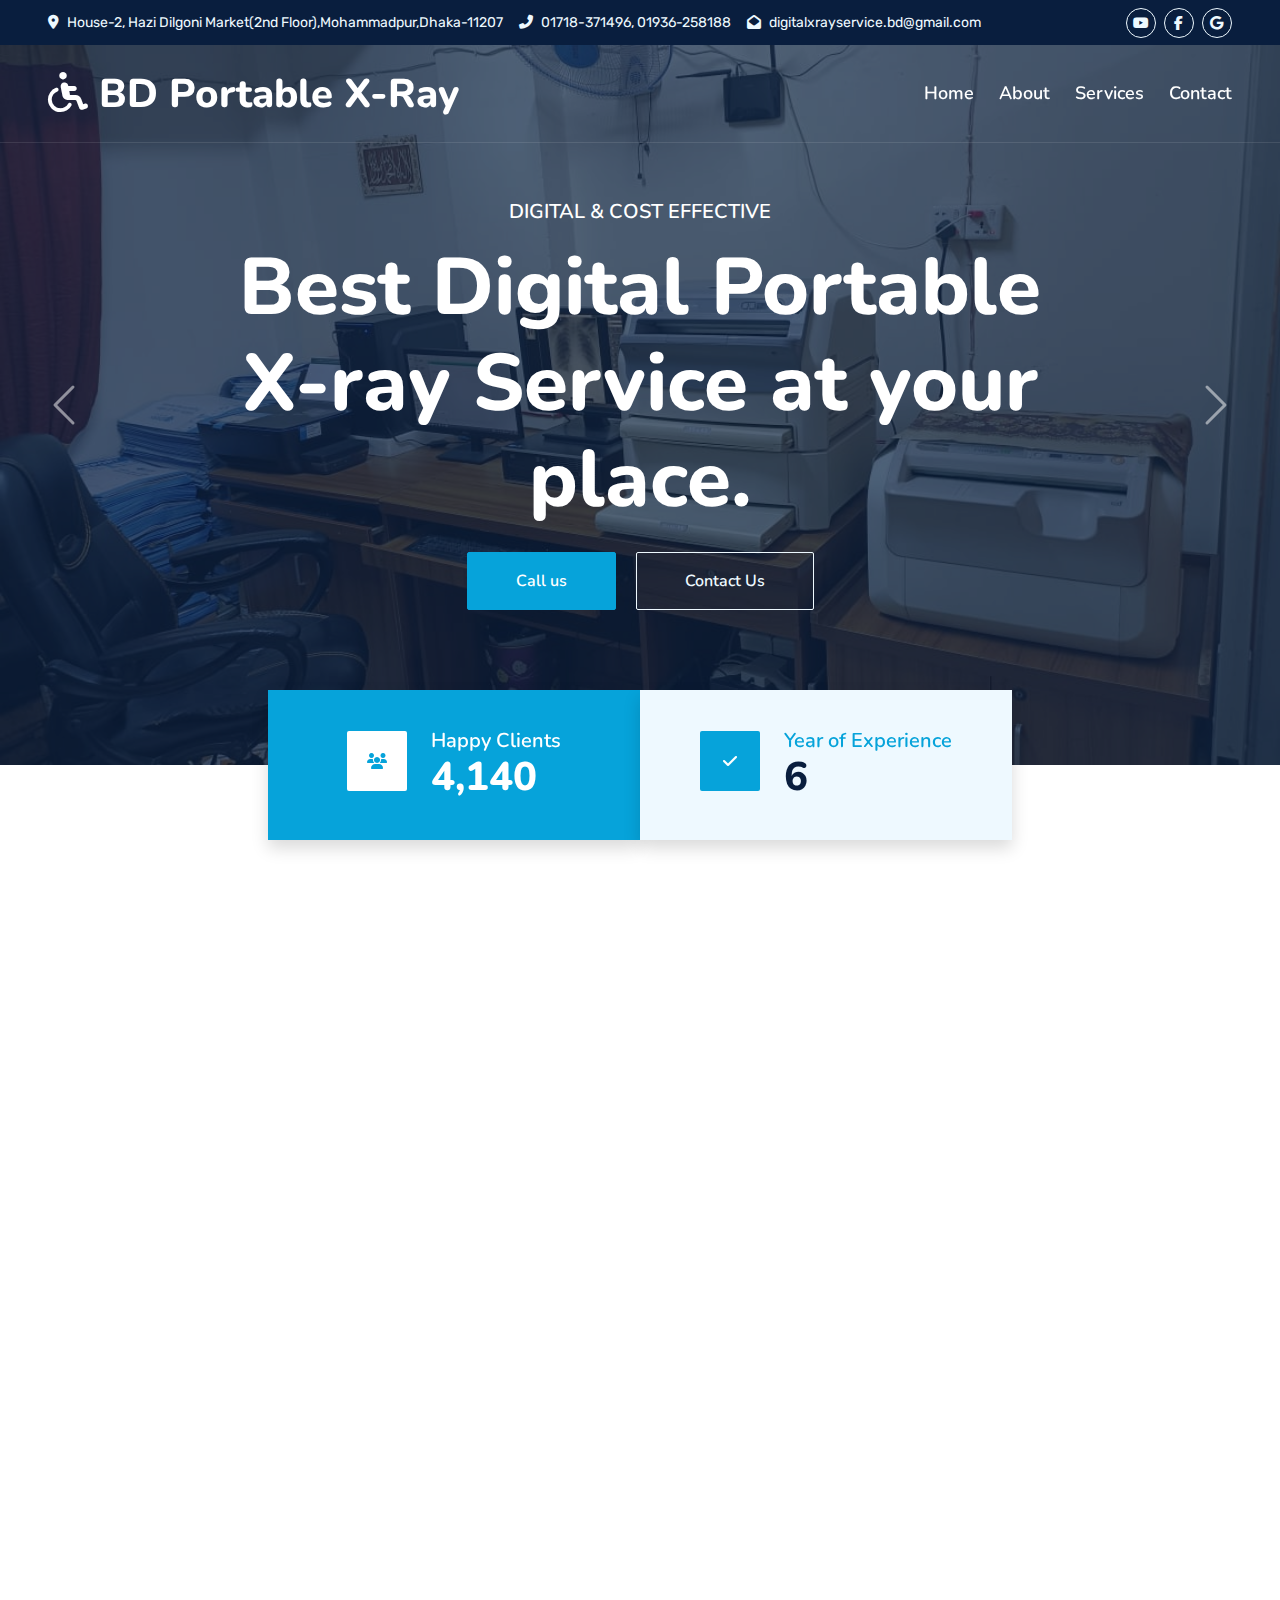
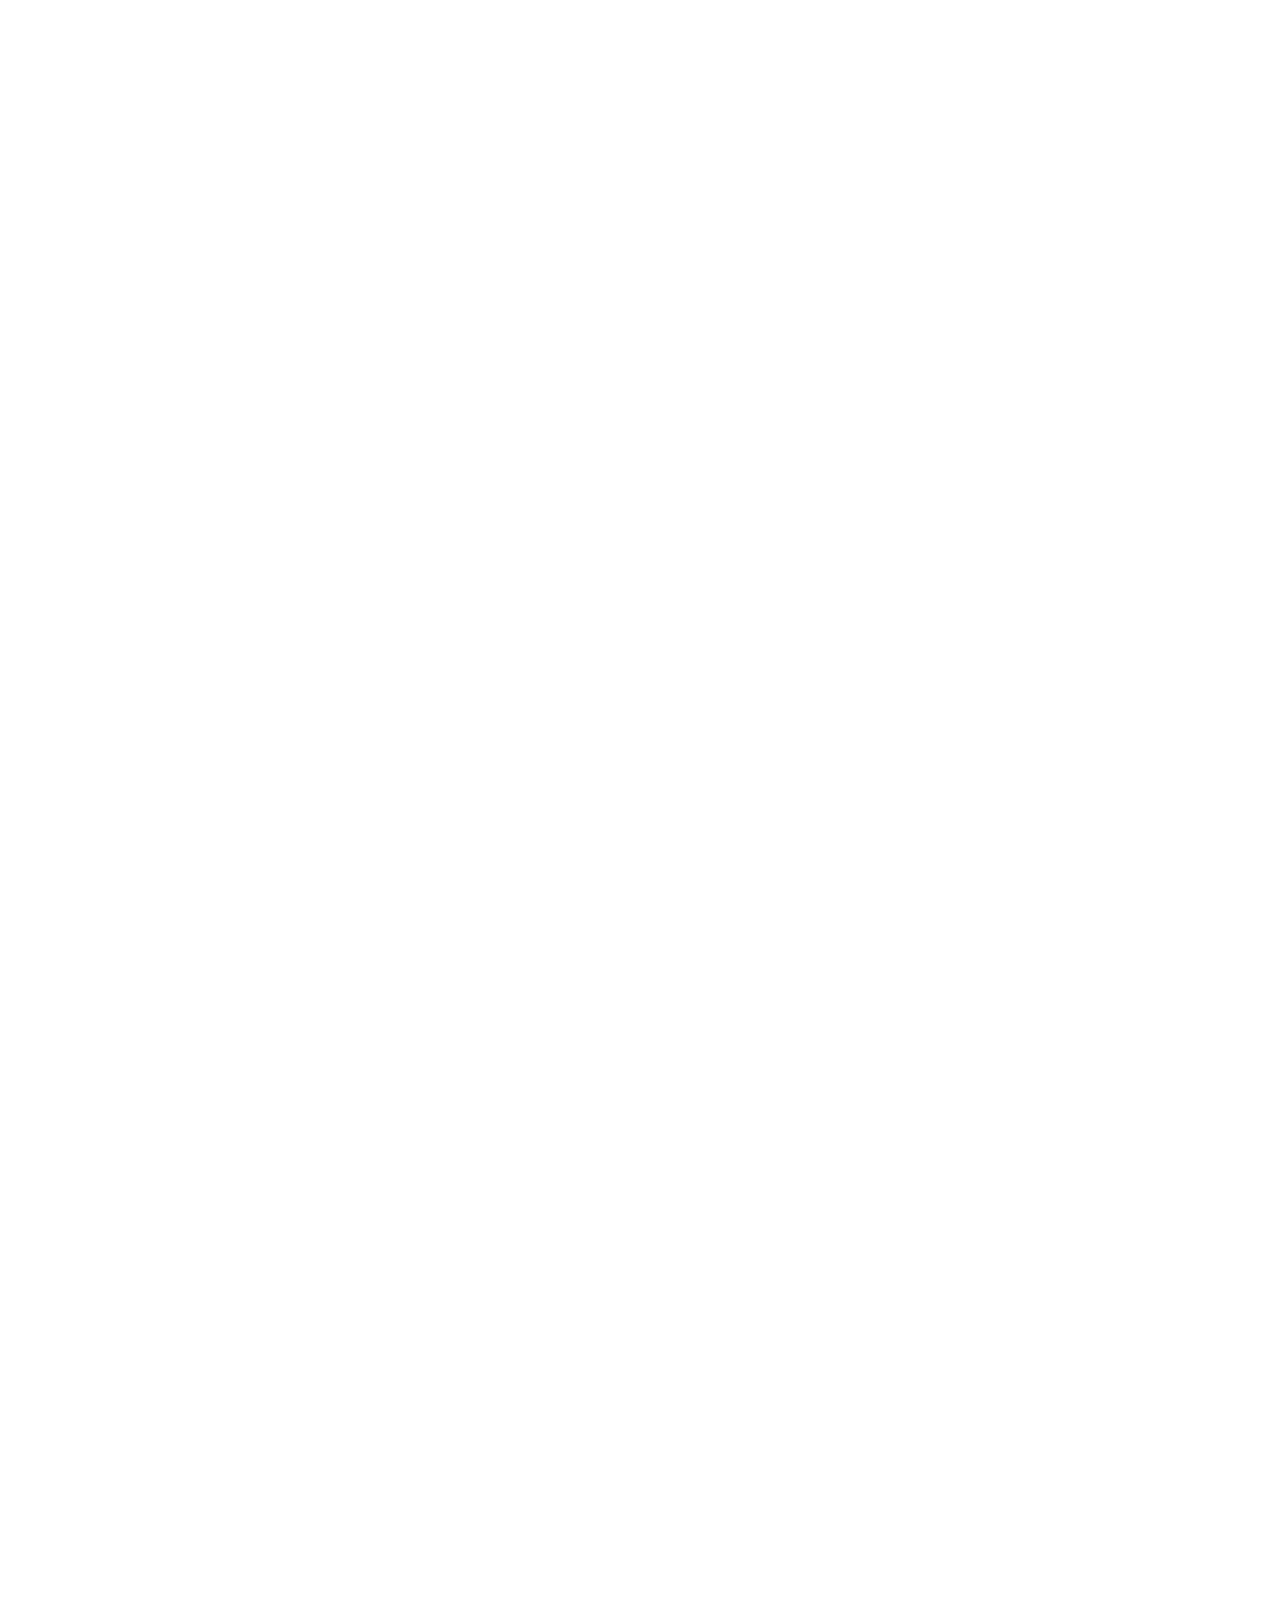
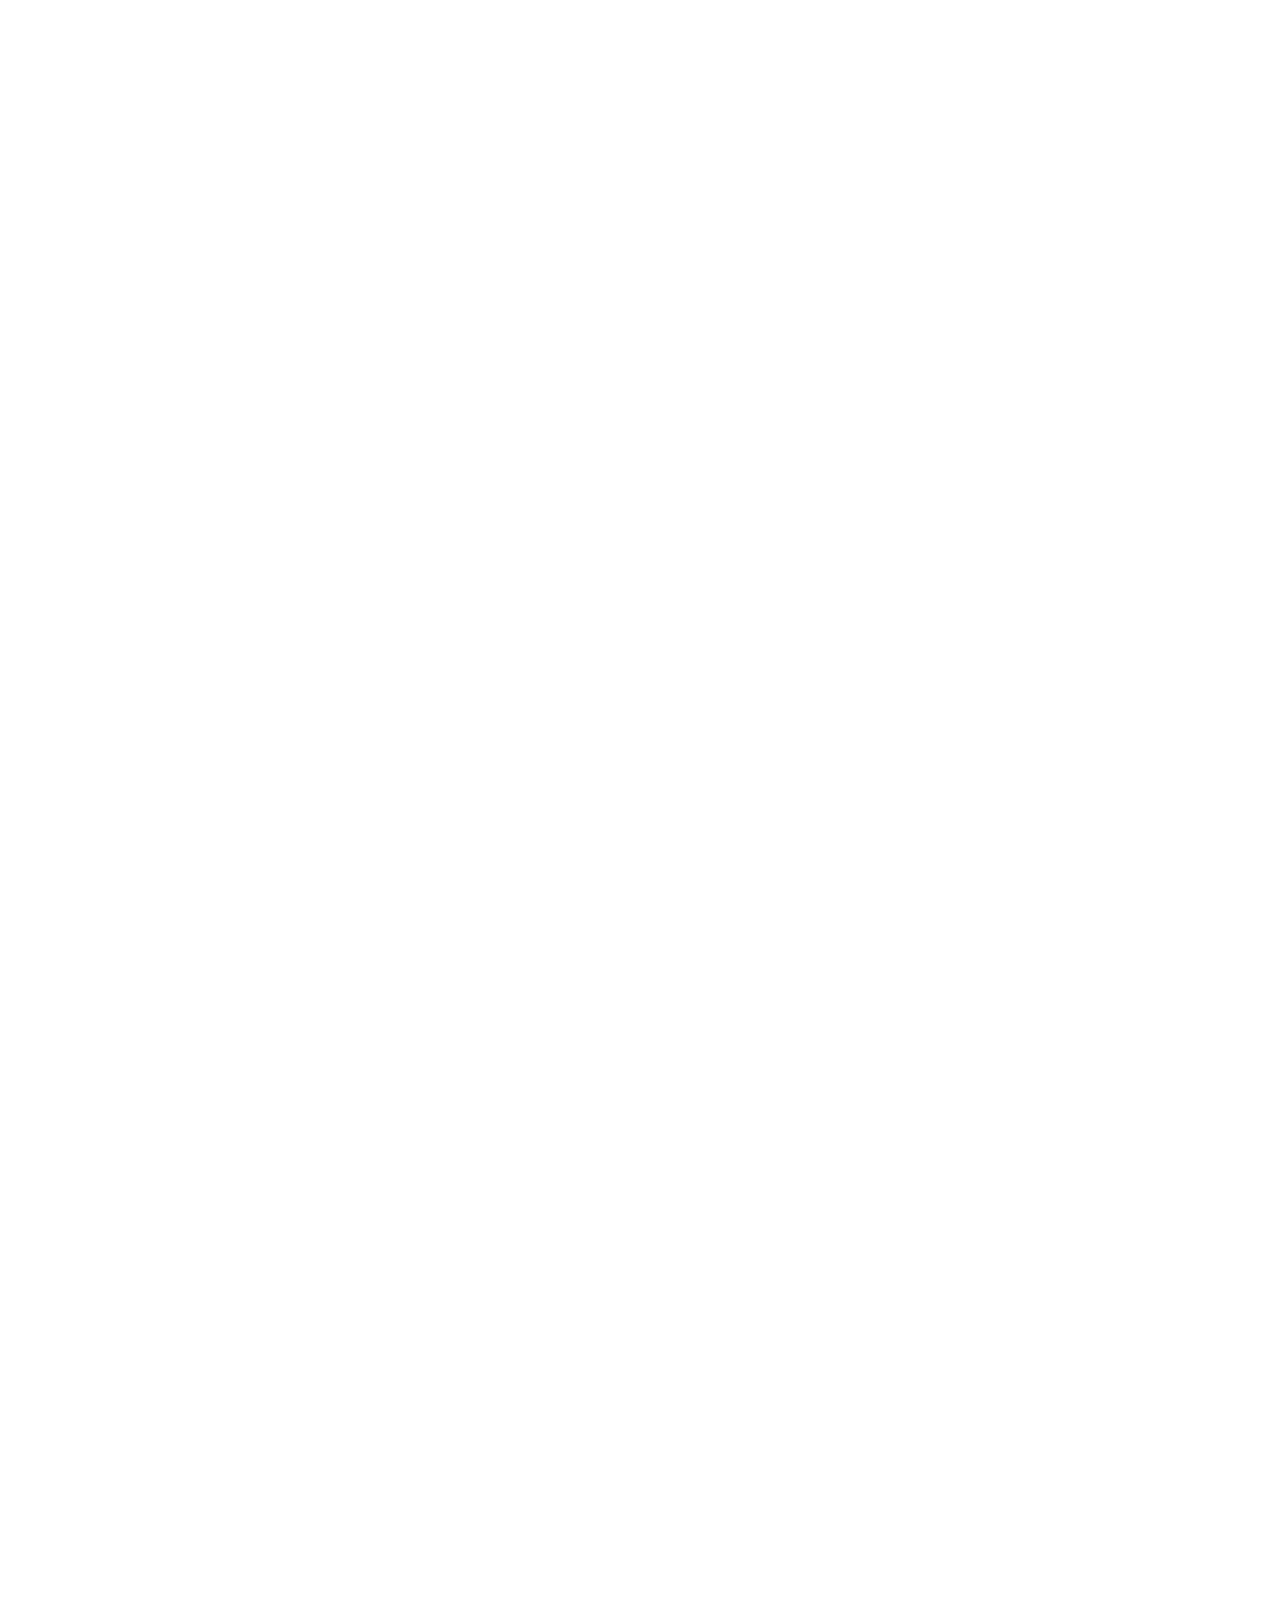
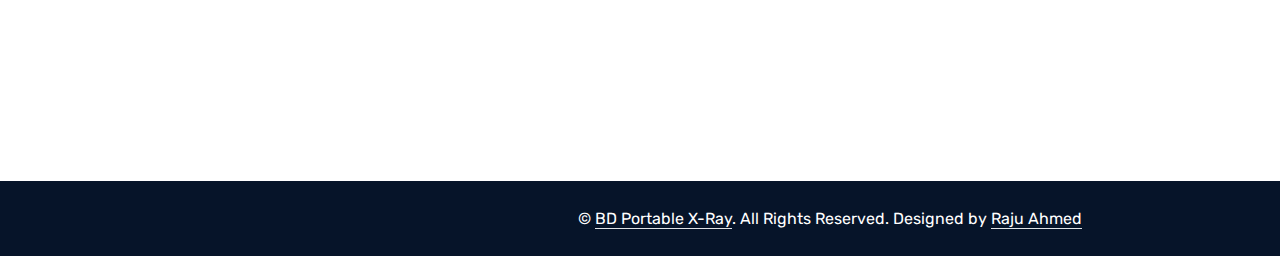
==== commit a1a60312: "social icon changes" ====
--- a/index.html
+++ b/index.html
@@ -62,16 +62,14 @@
             <div class="col-lg-2 text-center text-lg-end">
                 <div class="d-inline-flex align-items-center" style="height: 45px;">
                     <a class="btn btn-sm btn-outline-light btn-sm-square rounded-circle me-2" href=""><i
-                            class="fab fa-twitter fw-normal"></i></a>
+                            class="fab fa-youtube fw-normal"></i></a>
                     <a class="btn btn-sm btn-outline-light btn-sm-square rounded-circle me-2"
                         href="https://www.facebook.com/profile.php?id=100076434961863&mibextid=ZbWKwL"><i
                             class="fab fa-facebook-f fw-normal"></i></a>
-                    <a class="btn btn-sm btn-outline-light btn-sm-square rounded-circle me-2" href=""><i
-                            class="fab fa-linkedin-in fw-normal"></i></a>
-                    <a class="btn btn-sm btn-outline-light btn-sm-square rounded-circle me-2" href=""><i
-                            class="fab fa-instagram fw-normal"></i></a>
-                    <a class="btn btn-sm btn-outline-light btn-sm-square rounded-circle" href=""><i
-                            class="fab fa-youtube fw-normal"></i></a>
+                    <!-- <a class="btn btn-sm btn-outline-light btn-sm-square rounded-circle me-2" href=""><i
+                            class="fab fa-linkedin-in fw-normal"></i></a> -->
+                    <a class="btn btn-sm btn-outline-light btn-sm-square rounded-circle" href="https://goo.gl/maps/41yAwVb9nPz5Kpmg8"><i
+                            class="fab fa-google fw-normal"></i></a>
                 </div>
             </div>
         </div>
@@ -810,10 +808,10 @@
                             <div class="d-flex mt-4">
                                 <a class="btn btn-primary btn-square me-2" target="_blank" href="#"><i
                                         class="fab fa-youtube fw-normal"></i></a>
-                                <a class="btn btn-primary btn-square me-2" target="_blank" href="#"><i
+                                <a class="btn btn-primary btn-square me-2" target="_blank" href="https://www.facebook.com/profile.php?id=100076434961863&mibextid=ZbWKwL"><i
                                         class="fab fa-facebook-f fw-normal"></i></a>
-                                <a class="btn btn-primary btn-square me-2" target="_blank" href="#"><i
-                                        class="fab fa-linkedin-in fw-normal"></i></a>
+                                <!-- <a class="btn btn-primary btn-square me-2" target="_blank" href="#"><i
+                                        class="fab fa-linkedin-in fw-normal"></i></a> -->
                                 <a class="btn btn-primary btn-square" target="_blank" href="https://goo.gl/maps/41yAwVb9nPz5Kpmg8"><i
                                         class="fab fa-google fw-normal"></i></a>
                             </div>
